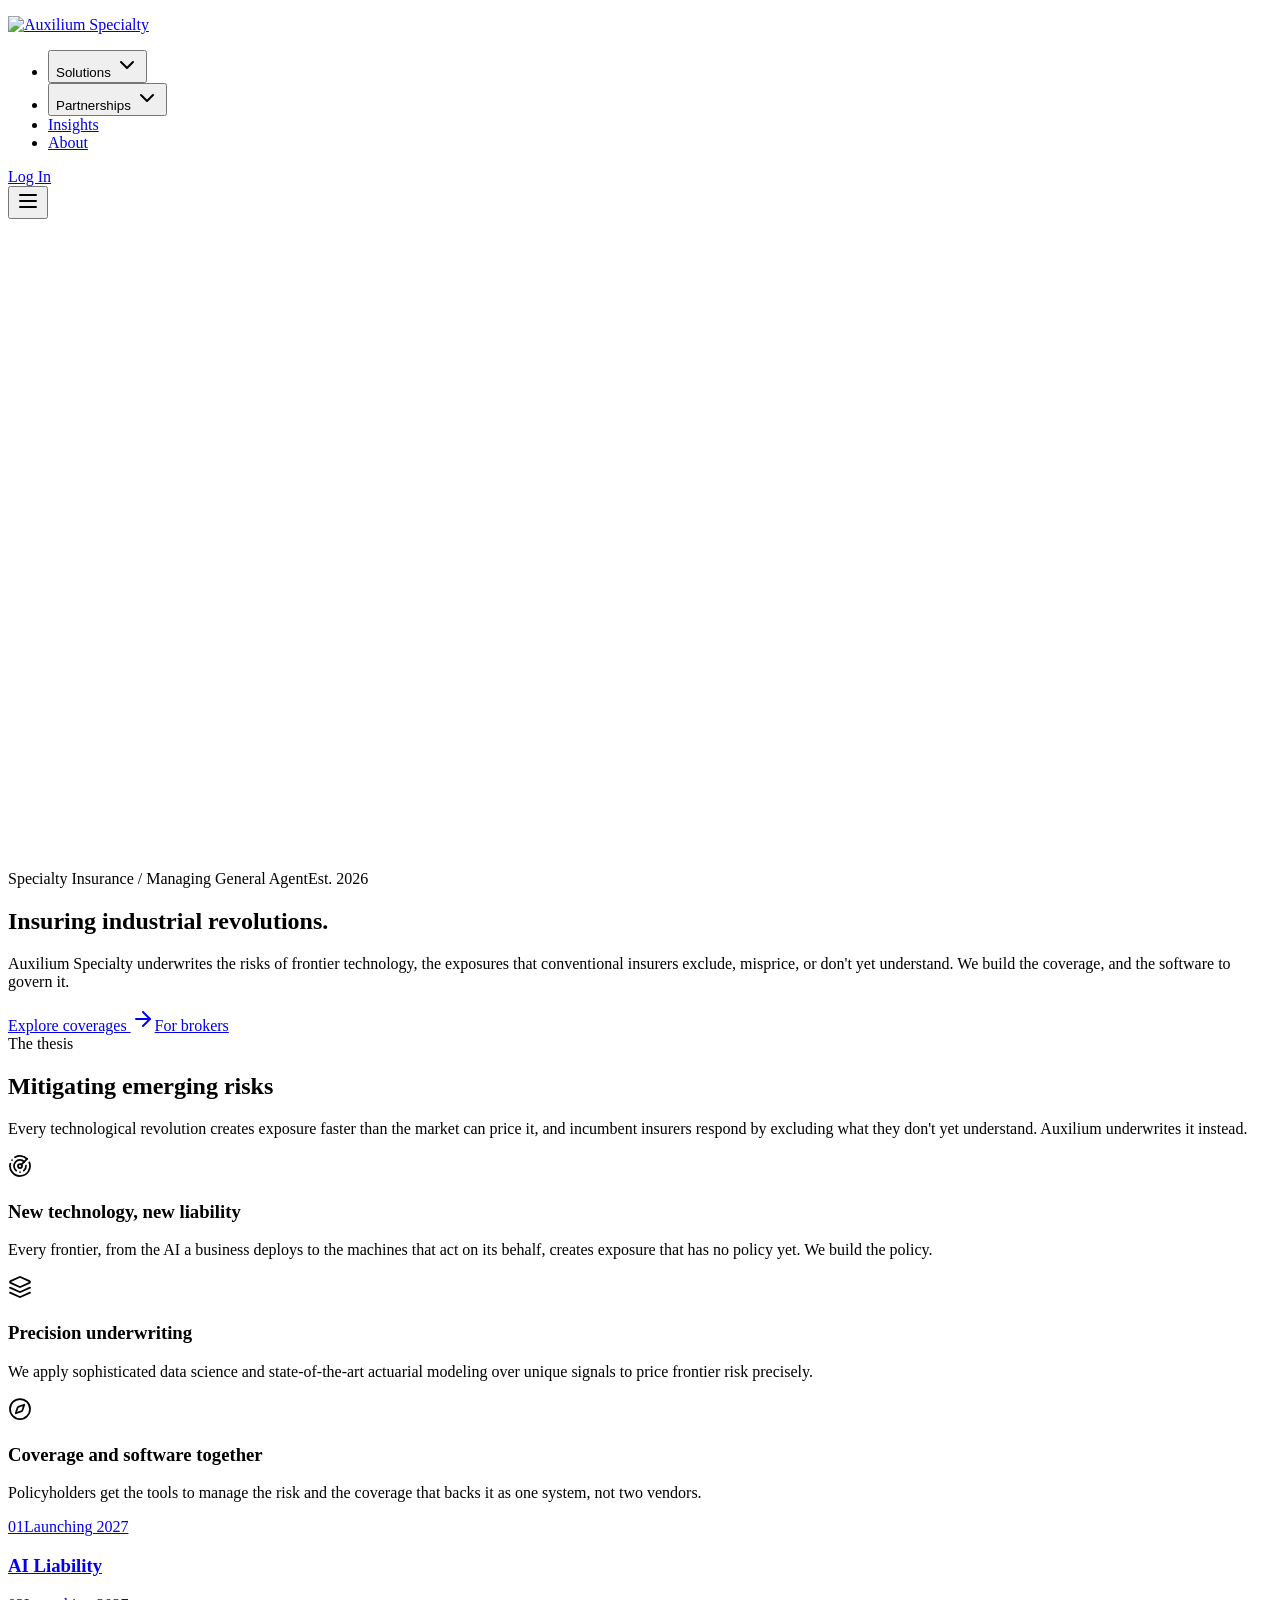
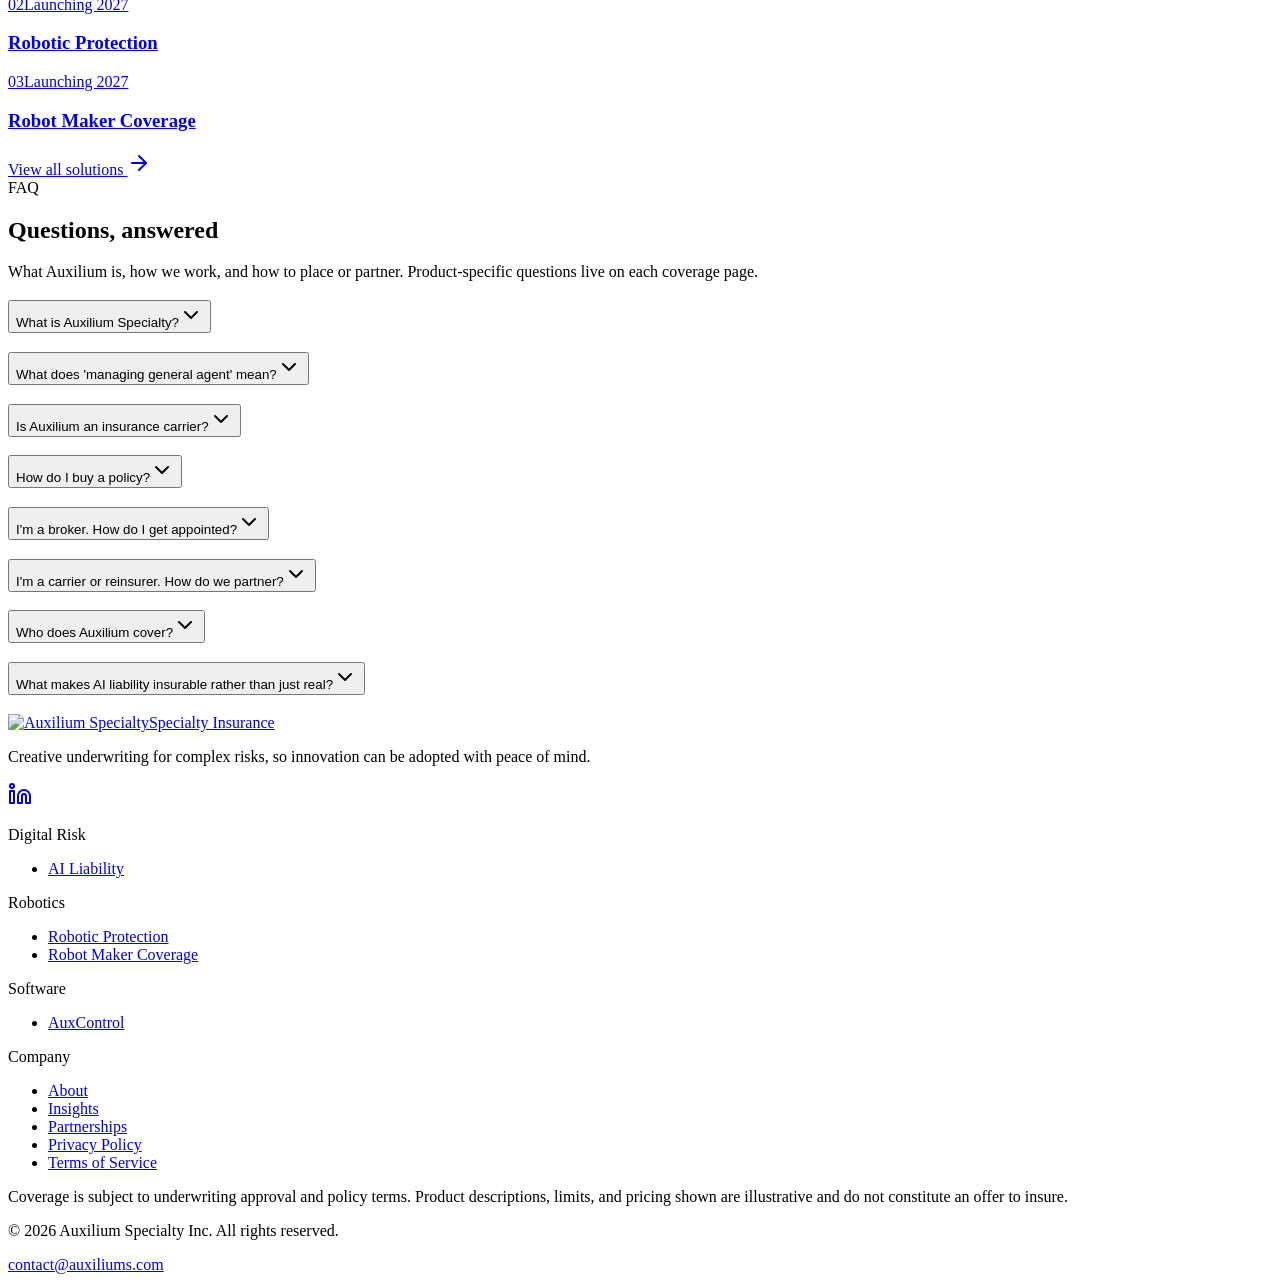
==== docs/index.html @ fa542a14 "About hero: one still at random from six, all three paragraphs at once The manifesto hero drops the " ====
<!doctype html>
<html lang="en"><head>
    <meta charset="UTF-8">
    <meta name="viewport" content="width=device-width, initial-scale=1.0">
    <title>Auxilium Specialty | Insurance for Frontier Technology Risk</title>
    <meta name="description" content="Auxilium Specialty is a managing general agent insuring the risks of autonomy: AI liability for businesses that run AI agents, and robotics coverage for companies that deploy or make robots. Placed through brokers." />
    <meta name="keywords" content="AI liability insurance, AI agent insurance, robotics insurance, robot liability insurance, specialty insurance MGA, managing general agent, AI governance">
    <meta name="author" content="Auxilium Specialty">
    <meta name="theme-color" content="#1c4439">
    <meta name="application-name" content="Auxilium Specialty">
    <meta name="apple-mobile-web-app-title" content="Auxilium">

    <!-- Open Graph -->
    <meta property="og:site_name" content="Auxilium Specialty">
    <meta property="og:locale" content="en_US">
    <meta property="og:title" content="Auxilium Specialty | Insurance for Frontier Technology Risk" />
    <meta property="og:description" content="Auxilium Specialty is a managing general agent insuring the risks of autonomy: AI liability for businesses that run AI agents, and robotics coverage for companies that deploy or make robots. Placed through brokers." />
    <meta property="og:type" content="website">
    <meta property="og:url" content="https://auxiliums.com/" />
    <meta property="og:image" content="https://auxiliums.com/og-image.png?v=20261006">
    <meta property="og:image:secure_url" content="https://auxiliums.com/og-image.png?v=20261006">
    <meta property="og:image:type" content="image/png">
    <meta property="og:image:width" content="1200">
    <meta property="og:image:height" content="630">
    <meta property="og:image:alt" content="Auxilium Specialty. Insuring industrial revolutions.">

    <!-- Twitter -->
    <meta name="twitter:card" content="summary_large_image">
    <meta name="twitter:title" content="Auxilium Specialty | Insurance for Frontier Technology Risk" />
    <meta name="twitter:description" content="Auxilium Specialty is a managing general agent insuring the risks of autonomy: AI liability for businesses that run AI agents, and robotics coverage for companies that deploy or make robots. Placed through brokers." />
    <meta name="twitter:image" content="https://auxiliums.com/og-image.png?v=20261006">
    <meta name="twitter:image:alt" content="Auxilium Specialty. Insuring industrial revolutions.">

    <meta name="robots" content="index, follow, max-image-preview:large">
    <link rel="canonical" href="https://auxiliums.com/" />
    <link rel="icon" href="/favicon.ico" sizes="any">
    <link rel="icon" type="image/png" href="/favicon.png">
    <link rel="apple-touch-icon" href="/apple-touch-icon.png">
    <link rel="manifest" href="/site.webmanifest">

    <!--
      Structured data. Two jobs beyond ordinary SEO:

      1. Entity disambiguation. At least one unrelated, similarly named insurance
         entity is licensed in Texas and California, and answer engines have
         conflated it with this company. `disambiguatingDescription` and the
         address, founder, and founding date are what separate the two records.

      2. Scope. Auxilium's appetite is all-industry. An earlier site description
         narrowed it to professional services firms; that sentence outlived the
         page it was on and is still quoted back by AI search. Stating the scope
         in machine-readable form gives retrieval a current fact to prefer.
    -->
    <script type="application/ld+json">
      {
        "@context": "https://schema.org",
        "@type": ["Organization", "InsuranceAgency"],
        "@id": "https://auxiliums.com/#organization",
        "name": "Auxilium Specialty",
        "legalName": "Auxilium Specialty, Inc.",
        "alternateName": ["Auxilium Specialty Inc", "Axiom Specialty", "Axiom Specialty, Inc."],
        "url": "https://auxiliums.com/",
        "logo": "https://auxiliums.com/logo.png",
        "image": "https://auxiliums.com/og-image.png?v=20261006",
        "description": "Auxilium Specialty is a managing general agent insuring the risks of autonomy across the digital and physical worlds. Its lines are AI Liability, for businesses in any industry that run AI agents, and two robotics lines, Robotic Protection and Robot Maker Coverage, all placed through brokers in the E&S market and launching in 2027.",
        "disambiguatingDescription": "Auxilium Specialty, Inc. is a Delaware corporation founded in 2026 and based in New York City, underwriting AI liability and robotics risk as a managing general agent. It previously traded as Axiom Specialty and still does business under that name; the two are the same company. It is unrelated to any similarly named insurance agency licensed in Texas or California.",
        "foundingDate": "2026-01-20",
        "founder": {
          "@type": "Person",
          "name": "Shahaf Dan",
          "jobTitle": "Founder and Chief Executive Officer",
          "sameAs": "https://www.linkedin.com/in/shahaf-dan/"
        },
        "address": {
          "@type": "PostalAddress",
          "addressLocality": "New York",
          "addressRegion": "NY",
          "addressCountry": "US"
        },
        "areaServed": { "@type": "Country", "name": "United States" },
        "knowsAbout": [
          "AI liability insurance",
          "standalone AI liability coverage",
          "artificial intelligence risk underwriting",
          "AI agent liability",
          "robotics insurance",
          "robot products liability",
          "AI governance and loss control",
          "managing general agent underwriting",
          "specialty and surplus lines insurance"
        ],
        "sameAs": ["https://www.linkedin.com/company/auxilium-specialty/"],
        "hasOfferCatalog": {
          "@type": "OfferCatalog",
          "name": "Auxilium Specialty coverages",
          "itemListElement": [
            {
              "@type": "Offer",
              "url": "https://auxiliums.com/digital-risk/ai-liability/",
              "itemOffered": {
                "@type": "Service",
                "name": "AI Liability (Autonomous Operations Policy)",
                "serviceType": "AI liability insurance",
                "description": "Pays the insured's own loss when an AI agent errs, and fills the liability gaps that AI exclusions now leave in standard E&O and general liability policies. For companies in any industry with up to $1bn in revenue. Launching 2027, placed through brokers in the E&S market.",
                "provider": { "@id": "https://auxiliums.com/#organization" },
                "areaServed": { "@type": "Country", "name": "United States" }
              }
            },
            {
              "@type": "Offer",
              "url": "https://auxiliums.com/robotics/robotic-protection/",
              "itemOffered": {
                "@type": "Service",
                "name": "Robotic Protection",
                "serviceType": "Robotics insurance",
                "description": "For every company running robots: robot damage, collateral damage, operational interruption, robot liability and incident response. Launching 2027, through a broker or included when the robot is bought or leased.",
                "provider": { "@id": "https://auxiliums.com/#organization" },
                "areaServed": { "@type": "Country", "name": "United States" }
              }
            },
            {
              "@type": "Offer",
              "url": "https://auxiliums.com/robotics/robot-maker-coverage/",
              "itemOffered": {
                "@type": "Service",
                "name": "Robot Maker Coverage",
                "serviceType": "Robotics products liability insurance",
                "description": "For robot makers, vendors, integrators and service companies: products liability, recall and field fix, performance E&O and general liability, with autonomy covered, not excluded. Launching 2027, placed through brokers.",
                "provider": { "@id": "https://auxiliums.com/#organization" },
                "areaServed": { "@type": "Country", "name": "United States" }
              }
            }
          ]
        }
      }
    </script>

    <!-- WebSite entity, so the site itself resolves to the same organization. -->
    <script type="application/ld+json">
      {
        "@context": "https://schema.org",
        "@type": "WebSite",
        "@id": "https://auxiliums.com/#website",
        "url": "https://auxiliums.com",
        "name": "Auxilium Specialty",
        "publisher": { "@id": "https://auxiliums.com/#organization" },
        "inLanguage": "en-US"
      }
    </script>

    <!-- Fonts: Fraunces (display), Inter (body), JetBrains Mono (data) -->
    <link rel="preconnect" href="https://fonts.googleapis.com">
    <link rel="preconnect" href="https://fonts.gstatic.com" crossorigin="">
    <link href="https://fonts.googleapis.com/css2?family=Fira+Sans+Extra+Condensed:wght@500;600;700&amp;family=Fraunces:opsz,wght@9..144,300..700&amp;family=Inter:wght@400;500;600;700&amp;family=JetBrains+Mono:wght@400;500&amp;display=swap" rel="stylesheet">

    <!-- GitHub Pages SPA redirect: decode the path 404.html encoded into the query string.
         See https://github.com/rafgraph/spa-github-pages -->
    <script>
      (function (l) {
        if (l.search[1] === "/") {
          var decoded = l.search
            .slice(1)
            .split("&")
            .map(function (s) {
              return s.replace(/~and~/g, "&");
            })
            .join("?");
          window.history.replaceState(null, null, l.pathname.slice(0, -1) + decoded + l.hash);
        }
      })(window.location);
    </script>
    <script type="module" crossorigin="" src="/assets/index-JgRYP4RZ.js"></script>
    <link rel="stylesheet" crossorigin="" href="/assets/index-06wtYh6f.css">
  <style type="text/css">:where(html[dir="ltr"]),:where([data-sonner-toaster][dir="ltr"]){--toast-icon-margin-start: -3px;--toast-icon-margin-end: 4px;--toast-svg-margin-start: -1px;--toast-svg-margin-end: 0px;--toast-button-margin-start: auto;--toast-button-margin-end: 0;--toast-close-button-start: 0;--toast-close-button-end: unset;--toast-close-button-transform: translate(-35%, -35%)}:where(html[dir="rtl"]),:where([data-sonner-toaster][dir="rtl"]){--toast-icon-margin-start: 4px;--toast-icon-margin-end: -3px;--toast-svg-margin-start: 0px;--toast-svg-margin-end: -1px;--toast-button-margin-start: 0;--toast-button-margin-end: auto;--toast-close-button-start: unset;--toast-close-button-end: 0;--toast-close-button-transform: translate(35%, -35%)}:where([data-sonner-toaster]){position:fixed;width:var(--width);font-family:ui-sans-serif,system-ui,-apple-system,BlinkMacSystemFont,Segoe UI,Roboto,Helvetica Neue,Arial,Noto Sans,sans-serif,Apple Color Emoji,Segoe UI Emoji,Segoe UI Symbol,Noto Color Emoji;--gray1: hsl(0, 0%, 99%);--gray2: hsl(0, 0%, 97.3%);--gray3: hsl(0, 0%, 95.1%);--gray4: hsl(0, 0%, 93%);--gray5: hsl(0, 0%, 90.9%);--gray6: hsl(0, 0%, 88.7%);--gray7: hsl(0, 0%, 85.8%);--gray8: hsl(0, 0%, 78%);--gray9: hsl(0, 0%, 56.1%);--gray10: hsl(0, 0%, 52.3%);--gray11: hsl(0, 0%, 43.5%);--gray12: hsl(0, 0%, 9%);--border-radius: 8px;box-sizing:border-box;padding:0;margin:0;list-style:none;outline:none;z-index:999999999;transition:transform .4s ease}:where([data-sonner-toaster][data-lifted="true"]){transform:translateY(-10px)}@media (hover: none) and (pointer: coarse){:where([data-sonner-toaster][data-lifted="true"]){transform:none}}:where([data-sonner-toaster][data-x-position="right"]){right:var(--offset-right)}:where([data-sonner-toaster][data-x-position="left"]){left:var(--offset-left)}:where([data-sonner-toaster][data-x-position="center"]){left:50%;transform:translate(-50%)}:where([data-sonner-toaster][data-y-position="top"]){top:var(--offset-top)}:where([data-sonner-toaster][data-y-position="bottom"]){bottom:var(--offset-bottom)}:where([data-sonner-toast]){--y: translateY(100%);--lift-amount: calc(var(--lift) * var(--gap));z-index:var(--z-index);position:absolute;opacity:0;transform:var(--y);filter:blur(0);touch-action:none;transition:transform .4s,opacity .4s,height .4s,box-shadow .2s;box-sizing:border-box;outline:none;overflow-wrap:anywhere}:where([data-sonner-toast][data-styled="true"]){padding:16px;background:var(--normal-bg);border:1px solid var(--normal-border);color:var(--normal-text);border-radius:var(--border-radius);box-shadow:0 4px 12px #0000001a;width:var(--width);font-size:13px;display:flex;align-items:center;gap:6px}:where([data-sonner-toast]:focus-visible){box-shadow:0 4px 12px #0000001a,0 0 0 2px #0003}:where([data-sonner-toast][data-y-position="top"]){top:0;--y: translateY(-100%);--lift: 1;--lift-amount: calc(1 * var(--gap))}:where([data-sonner-toast][data-y-position="bottom"]){bottom:0;--y: translateY(100%);--lift: -1;--lift-amount: calc(var(--lift) * var(--gap))}:where([data-sonner-toast]) :where([data-description]){font-weight:400;line-height:1.4;color:inherit}:where([data-sonner-toast]) :where([data-title]){font-weight:500;line-height:1.5;color:inherit}:where([data-sonner-toast]) :where([data-icon]){display:flex;height:16px;width:16px;position:relative;justify-content:flex-start;align-items:center;flex-shrink:0;margin-left:var(--toast-icon-margin-start);margin-right:var(--toast-icon-margin-end)}:where([data-sonner-toast][data-promise="true"]) :where([data-icon])>svg{opacity:0;transform:scale(.8);transform-origin:center;animation:sonner-fade-in .3s ease forwards}:where([data-sonner-toast]) :where([data-icon])>*{flex-shrink:0}:where([data-sonner-toast]) :where([data-icon]) svg{margin-left:var(--toast-svg-margin-start);margin-right:var(--toast-svg-margin-end)}:where([data-sonner-toast]) :where([data-content]){display:flex;flex-direction:column;gap:2px}[data-sonner-toast][data-styled=true] [data-button]{border-radius:4px;padding-left:8px;padding-right:8px;height:24px;font-size:12px;color:var(--normal-bg);background:var(--normal-text);margin-left:var(--toast-button-margin-start);margin-right:var(--toast-button-margin-end);border:none;cursor:pointer;outline:none;display:flex;align-items:center;flex-shrink:0;transition:opacity .4s,box-shadow .2s}:where([data-sonner-toast]) :where([data-button]):focus-visible{box-shadow:0 0 0 2px #0006}:where([data-sonner-toast]) :where([data-button]):first-of-type{margin-left:var(--toast-button-margin-start);margin-right:var(--toast-button-margin-end)}:where([data-sonner-toast]) :where([data-cancel]){color:var(--normal-text);background:rgba(0,0,0,.08)}:where([data-sonner-toast][data-theme="dark"]) :where([data-cancel]){background:rgba(255,255,255,.3)}:where([data-sonner-toast]) :where([data-close-button]){position:absolute;left:var(--toast-close-button-start);right:var(--toast-close-button-end);top:0;height:20px;width:20px;display:flex;justify-content:center;align-items:center;padding:0;color:var(--gray12);border:1px solid var(--gray4);transform:var(--toast-close-button-transform);border-radius:50%;cursor:pointer;z-index:1;transition:opacity .1s,background .2s,border-color .2s}[data-sonner-toast] [data-close-button]{background:var(--gray1)}:where([data-sonner-toast]) :where([data-close-button]):focus-visible{box-shadow:0 4px 12px #0000001a,0 0 0 2px #0003}:where([data-sonner-toast]) :where([data-disabled="true"]){cursor:not-allowed}:where([data-sonner-toast]):hover :where([data-close-button]):hover{background:var(--gray2);border-color:var(--gray5)}:where([data-sonner-toast][data-swiping="true"]):before{content:"";position:absolute;left:-50%;right:-50%;height:100%;z-index:-1}:where([data-sonner-toast][data-y-position="top"][data-swiping="true"]):before{bottom:50%;transform:scaleY(3) translateY(50%)}:where([data-sonner-toast][data-y-position="bottom"][data-swiping="true"]):before{top:50%;transform:scaleY(3) translateY(-50%)}:where([data-sonner-toast][data-swiping="false"][data-removed="true"]):before{content:"";position:absolute;inset:0;transform:scaleY(2)}:where([data-sonner-toast]):after{content:"";position:absolute;left:0;height:calc(var(--gap) + 1px);bottom:100%;width:100%}:where([data-sonner-toast][data-mounted="true"]){--y: translateY(0);opacity:1}:where([data-sonner-toast][data-expanded="false"][data-front="false"]){--scale: var(--toasts-before) * .05 + 1;--y: translateY(calc(var(--lift-amount) * var(--toasts-before))) scale(calc(-1 * var(--scale)));height:var(--front-toast-height)}:where([data-sonner-toast])>*{transition:opacity .4s}:where([data-sonner-toast][data-expanded="false"][data-front="false"][data-styled="true"])>*{opacity:0}:where([data-sonner-toast][data-visible="false"]){opacity:0;pointer-events:none}:where([data-sonner-toast][data-mounted="true"][data-expanded="true"]){--y: translateY(calc(var(--lift) * var(--offset)));height:var(--initial-height)}:where([data-sonner-toast][data-removed="true"][data-front="true"][data-swipe-out="false"]){--y: translateY(calc(var(--lift) * -100%));opacity:0}:where([data-sonner-toast][data-removed="true"][data-front="false"][data-swipe-out="false"][data-expanded="true"]){--y: translateY(calc(var(--lift) * var(--offset) + var(--lift) * -100%));opacity:0}:where([data-sonner-toast][data-removed="true"][data-front="false"][data-swipe-out="false"][data-expanded="false"]){--y: translateY(40%);opacity:0;transition:transform .5s,opacity .2s}:where([data-sonner-toast][data-removed="true"][data-front="false"]):before{height:calc(var(--initial-height) + 20%)}[data-sonner-toast][data-swiping=true]{transform:var(--y) translateY(var(--swipe-amount-y, 0px)) translate(var(--swipe-amount-x, 0px));transition:none}[data-sonner-toast][data-swiped=true]{user-select:none}[data-sonner-toast][data-swipe-out=true][data-y-position=bottom],[data-sonner-toast][data-swipe-out=true][data-y-position=top]{animation-duration:.2s;animation-timing-function:ease-out;animation-fill-mode:forwards}[data-sonner-toast][data-swipe-out=true][data-swipe-direction=left]{animation-name:swipe-out-left}[data-sonner-toast][data-swipe-out=true][data-swipe-direction=right]{animation-name:swipe-out-right}[data-sonner-toast][data-swipe-out=true][data-swipe-direction=up]{animation-name:swipe-out-up}[data-sonner-toast][data-swipe-out=true][data-swipe-direction=down]{animation-name:swipe-out-down}@keyframes swipe-out-left{0%{transform:var(--y) translate(var(--swipe-amount-x));opacity:1}to{transform:var(--y) translate(calc(var(--swipe-amount-x) - 100%));opacity:0}}@keyframes swipe-out-right{0%{transform:var(--y) translate(var(--swipe-amount-x));opacity:1}to{transform:var(--y) translate(calc(var(--swipe-amount-x) + 100%));opacity:0}}@keyframes swipe-out-up{0%{transform:var(--y) translateY(var(--swipe-amount-y));opacity:1}to{transform:var(--y) translateY(calc(var(--swipe-amount-y) - 100%));opacity:0}}@keyframes swipe-out-down{0%{transform:var(--y) translateY(var(--swipe-amount-y));opacity:1}to{transform:var(--y) translateY(calc(var(--swipe-amount-y) + 100%));opacity:0}}@media (max-width: 600px){[data-sonner-toaster]{position:fixed;right:var(--mobile-offset-right);left:var(--mobile-offset-left);width:100%}[data-sonner-toaster][dir=rtl]{left:calc(var(--mobile-offset-left) * -1)}[data-sonner-toaster] [data-sonner-toast]{left:0;right:0;width:calc(100% - var(--mobile-offset-left) * 2)}[data-sonner-toaster][data-x-position=left]{left:var(--mobile-offset-left)}[data-sonner-toaster][data-y-position=bottom]{bottom:var(--mobile-offset-bottom)}[data-sonner-toaster][data-y-position=top]{top:var(--mobile-offset-top)}[data-sonner-toaster][data-x-position=center]{left:var(--mobile-offset-left);right:var(--mobile-offset-right);transform:none}}[data-sonner-toaster][data-theme=light]{--normal-bg: #fff;--normal-border: var(--gray4);--normal-text: var(--gray12);--success-bg: hsl(143, 85%, 96%);--success-border: hsl(145, 92%, 91%);--success-text: hsl(140, 100%, 27%);--info-bg: hsl(208, 100%, 97%);--info-border: hsl(221, 91%, 91%);--info-text: hsl(210, 92%, 45%);--warning-bg: hsl(49, 100%, 97%);--warning-border: hsl(49, 91%, 91%);--warning-text: hsl(31, 92%, 45%);--error-bg: hsl(359, 100%, 97%);--error-border: hsl(359, 100%, 94%);--error-text: hsl(360, 100%, 45%)}[data-sonner-toaster][data-theme=light] [data-sonner-toast][data-invert=true]{--normal-bg: #000;--normal-border: hsl(0, 0%, 20%);--normal-text: var(--gray1)}[data-sonner-toaster][data-theme=dark] [data-sonner-toast][data-invert=true]{--normal-bg: #fff;--normal-border: var(--gray3);--normal-text: var(--gray12)}[data-sonner-toaster][data-theme=dark]{--normal-bg: #000;--normal-bg-hover: hsl(0, 0%, 12%);--normal-border: hsl(0, 0%, 20%);--normal-border-hover: hsl(0, 0%, 25%);--normal-text: var(--gray1);--success-bg: hsl(150, 100%, 6%);--success-border: hsl(147, 100%, 12%);--success-text: hsl(150, 86%, 65%);--info-bg: hsl(215, 100%, 6%);--info-border: hsl(223, 100%, 12%);--info-text: hsl(216, 87%, 65%);--warning-bg: hsl(64, 100%, 6%);--warning-border: hsl(60, 100%, 12%);--warning-text: hsl(46, 87%, 65%);--error-bg: hsl(358, 76%, 10%);--error-border: hsl(357, 89%, 16%);--error-text: hsl(358, 100%, 81%)}[data-sonner-toaster][data-theme=dark] [data-sonner-toast] [data-close-button]{background:var(--normal-bg);border-color:var(--normal-border);color:var(--normal-text)}[data-sonner-toaster][data-theme=dark] [data-sonner-toast] [data-close-button]:hover{background:var(--normal-bg-hover);border-color:var(--normal-border-hover)}[data-rich-colors=true][data-sonner-toast][data-type=success],[data-rich-colors=true][data-sonner-toast][data-type=success] [data-close-button]{background:var(--success-bg);border-color:var(--success-border);color:var(--success-text)}[data-rich-colors=true][data-sonner-toast][data-type=info],[data-rich-colors=true][data-sonner-toast][data-type=info] [data-close-button]{background:var(--info-bg);border-color:var(--info-border);color:var(--info-text)}[data-rich-colors=true][data-sonner-toast][data-type=warning],[data-rich-colors=true][data-sonner-toast][data-type=warning] [data-close-button]{background:var(--warning-bg);border-color:var(--warning-border);color:var(--warning-text)}[data-rich-colors=true][data-sonner-toast][data-type=error],[data-rich-colors=true][data-sonner-toast][data-type=error] [data-close-button]{background:var(--error-bg);border-color:var(--error-border);color:var(--error-text)}.sonner-loading-wrapper{--size: 16px;height:var(--size);width:var(--size);position:absolute;inset:0;z-index:10}.sonner-loading-wrapper[data-visible=false]{transform-origin:center;animation:sonner-fade-out .2s ease forwards}.sonner-spinner{position:relative;top:50%;left:50%;height:var(--size);width:var(--size)}.sonner-loading-bar{animation:sonner-spin 1.2s linear infinite;background:var(--gray11);border-radius:6px;height:8%;left:-10%;position:absolute;top:-3.9%;width:24%}.sonner-loading-bar:nth-child(1){animation-delay:-1.2s;transform:rotate(.0001deg) translate(146%)}.sonner-loading-bar:nth-child(2){animation-delay:-1.1s;transform:rotate(30deg) translate(146%)}.sonner-loading-bar:nth-child(3){animation-delay:-1s;transform:rotate(60deg) translate(146%)}.sonner-loading-bar:nth-child(4){animation-delay:-.9s;transform:rotate(90deg) translate(146%)}.sonner-loading-bar:nth-child(5){animation-delay:-.8s;transform:rotate(120deg) translate(146%)}.sonner-loading-bar:nth-child(6){animation-delay:-.7s;transform:rotate(150deg) translate(146%)}.sonner-loading-bar:nth-child(7){animation-delay:-.6s;transform:rotate(180deg) translate(146%)}.sonner-loading-bar:nth-child(8){animation-delay:-.5s;transform:rotate(210deg) translate(146%)}.sonner-loading-bar:nth-child(9){animation-delay:-.4s;transform:rotate(240deg) translate(146%)}.sonner-loading-bar:nth-child(10){animation-delay:-.3s;transform:rotate(270deg) translate(146%)}.sonner-loading-bar:nth-child(11){animation-delay:-.2s;transform:rotate(300deg) translate(146%)}.sonner-loading-bar:nth-child(12){animation-delay:-.1s;transform:rotate(330deg) translate(146%)}@keyframes sonner-fade-in{0%{opacity:0;transform:scale(.8)}to{opacity:1;transform:scale(1)}}@keyframes sonner-fade-out{0%{opacity:1;transform:scale(1)}to{opacity:0;transform:scale(.8)}}@keyframes sonner-spin{0%{opacity:1}to{opacity:.15}}@media (prefers-reduced-motion){[data-sonner-toast],[data-sonner-toast]>*,.sonner-loading-bar{transition:none!important;animation:none!important}}.sonner-loader{position:absolute;top:50%;left:50%;transform:translate(-50%,-50%);transform-origin:center;transition:opacity .2s,transform .2s}.sonner-loader[data-visible=false]{opacity:0;transform:scale(.8) translate(-50%,-50%)}
</style></head>

  <body>
    <div id="root"><div role="region" aria-label="Notifications (F8)" tabindex="-1" style="pointer-events: none;"><ol tabindex="-1" class="fixed top-0 z-[100] flex max-h-screen w-full flex-col-reverse p-4 sm:bottom-0 sm:right-0 sm:top-auto sm:flex-col md:max-w-[420px]"></ol></div><section aria-label="Notifications alt+T" tabindex="-1" aria-live="polite" aria-relevant="additions text" aria-atomic="false"></section><div class="flex min-h-screen flex-col"><header class="fixed inset-x-0 top-0 z-50 transition-colors duration-300 bg-transparent"><div class="mx-auto flex h-16 max-w-7xl items-center justify-between px-6 md:h-[72px] md:px-10"><a aria-label="Auxilium Specialty, home" class="inline-flex focus-visible:outline-none focus-visible:ring-2 focus-visible:ring-signal rounded-sm" href="/"><span class="inline-flex flex-col items-start leading-none select-none"><img src="/brand/auxilium-wordmark-cream.png" alt="Auxilium Specialty" width="900" height="169" class="h-[1.35rem] w-auto" decoding="async"></span></a><div class="hidden items-center gap-1 lg:flex"><nav aria-label="Main" data-orientation="horizontal" dir="ltr" class="relative z-10 flex max-w-max flex-1 items-center justify-center"><div style="position: relative;"><ul data-orientation="horizontal" class="group flex flex-1 list-none items-center justify-center space-x-1" dir="ltr"><li><button id="radix-:r0:-trigger-radix-:r1:" data-state="closed" aria-expanded="false" aria-controls="radix-:r0:-content-radix-:r1:" class="group inline-flex h-10 w-max items-center justify-center rounded-md py-2 transition-colors focus:outline-none disabled:pointer-events-none disabled:opacity-50 data-[active]:bg-accent/50 group bg-transparent px-3 text-sm font-medium text-ink/80 hover:bg-ink/10 hover:text-ink focus:bg-ink/10 focus:text-ink data-[state=open]:bg-ink/10 data-[state=open]:text-ink" data-radix-collection-item="">Solutions <svg xmlns="http://www.w3.org/2000/svg" width="24" height="24" viewBox="0 0 24 24" fill="none" stroke="currentColor" stroke-width="2" stroke-linecap="round" stroke-linejoin="round" class="lucide lucide-chevron-down relative top-[1px] ml-1 h-3 w-3 transition duration-200 group-data-[state=open]:rotate-180" aria-hidden="true"><path d="m6 9 6 6 6-6"></path></svg></button></li><li><button id="radix-:r0:-trigger-radix-:r2:" data-state="closed" aria-expanded="false" aria-controls="radix-:r0:-content-radix-:r2:" class="group inline-flex h-10 w-max items-center justify-center rounded-md py-2 transition-colors focus:outline-none disabled:pointer-events-none disabled:opacity-50 data-[active]:bg-accent/50 group bg-transparent px-3 text-sm font-medium text-ink/80 hover:bg-ink/10 hover:text-ink focus:bg-ink/10 focus:text-ink data-[state=open]:bg-ink/10 data-[state=open]:text-ink" data-radix-collection-item="">Partnerships <svg xmlns="http://www.w3.org/2000/svg" width="24" height="24" viewBox="0 0 24 24" fill="none" stroke="currentColor" stroke-width="2" stroke-linecap="round" stroke-linejoin="round" class="lucide lucide-chevron-down relative top-[1px] ml-1 h-3 w-3 transition duration-200 group-data-[state=open]:rotate-180" aria-hidden="true"><path d="m6 9 6 6 6-6"></path></svg></button></li><li><a class="inline-flex h-10 items-center rounded-md px-3 text-sm font-medium text-ink/80 transition-colors hover:bg-ink/10 hover:text-ink focus-visible:outline-none focus-visible:ring-2 focus-visible:ring-signal" data-radix-collection-item="" href="/insights">Insights</a></li><li><a class="inline-flex h-10 items-center rounded-md px-3 text-sm font-medium text-ink/80 transition-colors hover:bg-ink/10 hover:text-ink focus-visible:outline-none focus-visible:ring-2 focus-visible:ring-signal" data-radix-collection-item="" href="/about">About</a></li></ul></div><div class="absolute right-0 top-full flex justify-end"></div></nav><div class="ml-3 flex items-center"><a class="inline-flex items-center justify-center gap-2 whitespace-nowrap text-sm ring-offset-background transition-all duration-200 focus-visible:outline-none focus-visible:ring-2 focus-visible:ring-ring focus-visible:ring-offset-2 disabled:pointer-events-none disabled:opacity-50 [&amp;_svg]:pointer-events-none [&amp;_svg]:size-4 [&amp;_svg]:shrink-0 bg-ink text-brand-deep font-semibold hover:bg-cream shadow-lg hover:shadow-xl hover:-translate-y-0.5 h-9 rounded-md px-3" href="/login">Log In</a></div></div><div class="lg:hidden"><button type="button" aria-label="Open menu" aria-expanded="false" class="inline-flex h-10 w-10 items-center justify-center rounded-md text-ink hover:bg-ink/10"><svg xmlns="http://www.w3.org/2000/svg" width="24" height="24" viewBox="0 0 24 24" fill="none" stroke="currentColor" stroke-width="2" stroke-linecap="round" stroke-linejoin="round" class="lucide lucide-menu h-6 w-6"><line x1="4" x2="20" y1="12" y2="12"></line><line x1="4" x2="20" y1="6" y2="6"></line><line x1="4" x2="20" y1="18" y2="18"></line></svg></button></div></div></header><main class="flex-1"><section class="relative overflow-hidden gradient-navy text-ink"><canvas aria-hidden="true" class="pointer-events-none absolute inset-0 opacity-[0.45]" width="1280" height="647" style="width: 1280px; height: 647.391px;"></canvas><div aria-hidden="true" class="absolute inset-x-0 bottom-0 h-40 bg-gradient-to-b from-transparent to-brand-abyss"></div><div class="container-narrow relative px-6 pt-36 pb-24 md:px-12 md:pt-44 md:pb-32 lg:px-20"><div class="flex items-center justify-between border-t border-ink/25 pt-3 animate-rise"><span class="data-label text-ink/55">Specialty Insurance / Managing General Agent</span><span class="data-label tabular-nums text-ink/40">Est. 2026</span></div><h1 class="mt-12 max-w-4xl font-serif font-semibold tracking-tight leading-[1.0] text-5xl sm:text-6xl lg:text-7xl text-balance animate-rise" style="animation-delay: 0.06s;">Insuring industrial revolutions.</h1><p class="mt-7 max-w-2xl text-lg md:text-xl text-ink/75 leading-relaxed text-pretty animate-rise" style="animation-delay: 0.14s;">Auxilium Specialty underwrites the risks of frontier technology, the exposures that conventional insurers exclude, misprice, or don't yet understand. We build the coverage, and the software to govern it.</p><div class="mt-9 flex flex-wrap gap-4 animate-rise" style="animation-delay: 0.22s;"><a class="inline-flex items-center justify-center gap-2 whitespace-nowrap ring-offset-background transition-all duration-200 focus-visible:outline-none focus-visible:ring-2 focus-visible:ring-ring focus-visible:ring-offset-2 disabled:pointer-events-none disabled:opacity-50 [&amp;_svg]:pointer-events-none [&amp;_svg]:size-4 [&amp;_svg]:shrink-0 bg-ink text-brand-deep font-semibold hover:bg-cream shadow-lg hover:shadow-xl hover:-translate-y-0.5 h-12 rounded-md px-8 text-base" href="/coverages">Explore coverages <svg xmlns="http://www.w3.org/2000/svg" width="24" height="24" viewBox="0 0 24 24" fill="none" stroke="currentColor" stroke-width="2" stroke-linecap="round" stroke-linejoin="round" class="lucide lucide-arrow-right h-4 w-4"><path d="M5 12h14"></path><path d="m12 5 7 7-7 7"></path></svg></a><a class="inline-flex items-center justify-center gap-2 whitespace-nowrap ring-offset-background transition-all duration-200 focus-visible:outline-none focus-visible:ring-2 focus-visible:ring-ring focus-visible:ring-offset-2 disabled:pointer-events-none disabled:opacity-50 [&amp;_svg]:pointer-events-none [&amp;_svg]:size-4 [&amp;_svg]:shrink-0 border border-ink/25 text-ink bg-transparent hover:bg-ink/10 font-medium h-12 rounded-md px-8 text-base" href="/partners#brokerages">For brokers</a></div></div></section><section class="section-padding gradient-cream text-foreground"><div class="container-narrow"><div class="fade-in-section is-visible"><div class="w-full"><div class="mb-6 flex items-center gap-4 border-t pt-3 border-brand-deep/25"><span class="data-label text-brand-mid">The thesis</span></div><div class="max-w-2xl"><h2 class="font-serif font-semibold tracking-tight text-3xl sm:text-4xl lg:text-[2.75rem] text-foreground">Mitigating emerging risks</h2><p class="mt-5 text-lg leading-relaxed text-muted-foreground">Every technological revolution creates exposure faster than the market can price it, and incumbent insurers respond by excluding what they don't yet understand. Auxilium underwrites it instead.</p></div></div></div><div class="reveal-stagger mt-12 grid gap-5 md:grid-cols-3"><div class="group relative pt-6"><span aria-hidden="true" class="absolute inset-x-0 top-0 h-px bg-border"></span><span aria-hidden="true" class="absolute left-0 top-0 h-px w-8 transition-[width] duration-500 ease-out group-hover:w-full bg-brand-mid"></span><div class="flex items-center gap-3"><span class="h-2 w-2 rotate-45 bg-brand-mid"></span><svg xmlns="http://www.w3.org/2000/svg" width="24" height="24" viewBox="0 0 24 24" fill="none" stroke="currentColor" stroke-width="1.75" stroke-linecap="round" stroke-linejoin="round" class="lucide lucide-radar h-4 w-4 text-brand-mid/60"><path d="M19.07 4.93A10 10 0 0 0 6.99 3.34"></path><path d="M4 6h.01"></path><path d="M2.29 9.62A10 10 0 1 0 21.31 8.35"></path><path d="M16.24 7.76A6 6 0 1 0 8.23 16.67"></path><path d="M12 18h.01"></path><path d="M17.99 11.66A6 6 0 0 1 15.77 16.67"></path><circle cx="12" cy="12" r="2"></circle><path d="m13.41 10.59 5.66-5.66"></path></svg></div><h3 class="mt-5 font-serif text-lg font-semibold text-foreground">New technology, new liability</h3><p class="mt-2 text-sm leading-relaxed text-muted-foreground">Every frontier, from the AI a business deploys to the machines that act on its behalf, creates exposure that has no policy yet. We build the policy.</p></div><div class="group relative pt-6"><span aria-hidden="true" class="absolute inset-x-0 top-0 h-px bg-border"></span><span aria-hidden="true" class="absolute left-0 top-0 h-px w-8 transition-[width] duration-500 ease-out group-hover:w-full bg-brand-mid"></span><div class="flex items-center gap-3"><span class="h-2 w-2 rotate-45 bg-brand-mid"></span><svg xmlns="http://www.w3.org/2000/svg" width="24" height="24" viewBox="0 0 24 24" fill="none" stroke="currentColor" stroke-width="1.75" stroke-linecap="round" stroke-linejoin="round" class="lucide lucide-layers h-4 w-4 text-brand-mid/60"><path d="m12.83 2.18a2 2 0 0 0-1.66 0L2.6 6.08a1 1 0 0 0 0 1.83l8.58 3.91a2 2 0 0 0 1.66 0l8.58-3.9a1 1 0 0 0 0-1.83Z"></path><path d="m22 17.65-9.17 4.16a2 2 0 0 1-1.66 0L2 17.65"></path><path d="m22 12.65-9.17 4.16a2 2 0 0 1-1.66 0L2 12.65"></path></svg></div><h3 class="mt-5 font-serif text-lg font-semibold text-foreground">Precision underwriting</h3><p class="mt-2 text-sm leading-relaxed text-muted-foreground">We apply sophisticated data science and state-of-the-art actuarial modeling over unique signals to price frontier risk precisely.</p></div><div class="group relative pt-6"><span aria-hidden="true" class="absolute inset-x-0 top-0 h-px bg-border"></span><span aria-hidden="true" class="absolute left-0 top-0 h-px w-8 transition-[width] duration-500 ease-out group-hover:w-full bg-brand-mid"></span><div class="flex items-center gap-3"><span class="h-2 w-2 rotate-45 bg-brand-mid"></span><svg xmlns="http://www.w3.org/2000/svg" width="24" height="24" viewBox="0 0 24 24" fill="none" stroke="currentColor" stroke-width="1.75" stroke-linecap="round" stroke-linejoin="round" class="lucide lucide-compass h-4 w-4 text-brand-mid/60"><path d="m16.24 7.76-1.804 5.411a2 2 0 0 1-1.265 1.265L7.76 16.24l1.804-5.411a2 2 0 0 1 1.265-1.265z"></path><circle cx="12" cy="12" r="10"></circle></svg></div><h3 class="mt-5 font-serif text-lg font-semibold text-foreground">Coverage and software together</h3><p class="mt-2 text-sm leading-relaxed text-muted-foreground">Policyholders get the tools to manage the risk and the coverage that backs it as one system, not two vendors.</p></div></div><div class="reveal-stagger mt-16 grid gap-2 sm:grid-cols-2 lg:grid-cols-3"><a aria-label="AI Liability" class="group relative block aspect-[4/3] overflow-hidden border border-border" href="/digital-risk/ai-liability"><div class="absolute inset-0 gradient-navy"></div><div aria-hidden="true" class="absolute inset-0 flex items-center justify-center"><span class="h-16 w-16 rotate-45 border border-ink/15"></span></div><div class="absolute inset-0 bg-cover bg-center transition-transform duration-700 ease-out group-hover:scale-[1.05]" style="background-image: url(&quot;/covers/ai-liability.jpg&quot;);"></div><div aria-hidden="true" class="absolute inset-x-0 bottom-0 top-1/3 bg-gradient-to-t from-brand-abyss/95 via-brand-abyss/40 to-transparent"></div><span class="absolute left-4 top-4 z-10 font-mono text-[0.65rem] tabular-nums text-ink/70">01</span><span class="absolute right-4 top-4 z-10 whitespace-nowrap bg-brand-abyss/70 px-2 py-0.5 font-mono text-[0.55rem] uppercase tracking-wider text-ink/90 backdrop-blur-sm">Launching 2027</span><h3 class="absolute inset-x-0 bottom-0 z-10 p-4 font-serif text-xl font-semibold leading-tight text-ink md:p-5 md:text-2xl">AI Liability</h3></a><a aria-label="Robotic Protection" class="group relative block aspect-[4/3] overflow-hidden border border-border" href="/robotics/robotic-protection"><div class="absolute inset-0 gradient-navy"></div><div aria-hidden="true" class="absolute inset-0 flex items-center justify-center"><span class="h-16 w-16 rotate-45 border border-ink/15"></span></div><div class="absolute inset-0 bg-cover bg-center transition-transform duration-700 ease-out group-hover:scale-[1.05]" style="background-image: url(&quot;/covers/robotic-protection.jpg&quot;);"></div><div aria-hidden="true" class="absolute inset-x-0 bottom-0 top-1/3 bg-gradient-to-t from-brand-abyss/95 via-brand-abyss/40 to-transparent"></div><span class="absolute left-4 top-4 z-10 font-mono text-[0.65rem] tabular-nums text-ink/70">02</span><span class="absolute right-4 top-4 z-10 whitespace-nowrap bg-brand-abyss/70 px-2 py-0.5 font-mono text-[0.55rem] uppercase tracking-wider text-ink/90 backdrop-blur-sm">Launching 2027</span><h3 class="absolute inset-x-0 bottom-0 z-10 p-4 font-serif text-xl font-semibold leading-tight text-ink md:p-5 md:text-2xl">Robotic Protection</h3></a><a aria-label="Robot Maker Coverage" class="group relative block aspect-[4/3] overflow-hidden border border-border" href="/robotics/robot-maker-coverage"><div class="absolute inset-0 gradient-navy"></div><div aria-hidden="true" class="absolute inset-0 flex items-center justify-center"><span class="h-16 w-16 rotate-45 border border-ink/15"></span></div><div class="absolute inset-0 bg-cover bg-center transition-transform duration-700 ease-out group-hover:scale-[1.05]" style="background-image: url(&quot;/covers/robot-maker-coverage.jpg&quot;);"></div><div aria-hidden="true" class="absolute inset-x-0 bottom-0 top-1/3 bg-gradient-to-t from-brand-abyss/95 via-brand-abyss/40 to-transparent"></div><span class="absolute left-4 top-4 z-10 font-mono text-[0.65rem] tabular-nums text-ink/70">03</span><span class="absolute right-4 top-4 z-10 whitespace-nowrap bg-brand-abyss/70 px-2 py-0.5 font-mono text-[0.55rem] uppercase tracking-wider text-ink/90 backdrop-blur-sm">Launching 2027</span><h3 class="absolute inset-x-0 bottom-0 z-10 p-4 font-serif text-xl font-semibold leading-tight text-ink md:p-5 md:text-2xl">Robot Maker Coverage</h3></a></div><div class="fade-in-section mt-10"><a class="inline-flex items-center justify-center gap-2 whitespace-nowrap font-medium ring-offset-background transition-all duration-200 focus-visible:outline-none focus-visible:ring-2 focus-visible:ring-ring focus-visible:ring-offset-2 disabled:pointer-events-none disabled:opacity-50 [&amp;_svg]:pointer-events-none [&amp;_svg]:size-4 [&amp;_svg]:shrink-0 border border-input bg-background hover:bg-accent hover:text-accent-foreground h-12 rounded-md px-8 text-base" href="/coverages">View all solutions <svg xmlns="http://www.w3.org/2000/svg" width="24" height="24" viewBox="0 0 24 24" fill="none" stroke="currentColor" stroke-width="2" stroke-linecap="round" stroke-linejoin="round" class="lucide lucide-arrow-right h-4 w-4"><path d="M5 12h14"></path><path d="m12 5 7 7-7 7"></path></svg></a></div></div></section><section id="faq" class="section-padding bg-background text-foreground scroll-mt-24"><div class="container-tight"><script type="application/ld+json">{"@context":"https://schema.org","@type":"FAQPage","mainEntity":[{"@type":"Question","name":"What is Auxilium Specialty?","acceptedAnswer":{"@type":"Answer","text":"Auxilium Specialty is a managing general agent building specialty insurance for the risks of frontier technology. Our first product is AI liability, with more lines in development."}},{"@type":"Question","name":"What does 'managing general agent' mean?","acceptedAnswer":{"@type":"Answer","text":"As an MGA, Auxilium designs the product, underwrites the risk, and services policies on behalf of the carriers that provide the capacity. It lets us build coverage and underwriting tuned to emerging technology risk, backed by established balance sheets."}},{"@type":"Question","name":"Is Auxilium an insurance carrier?","acceptedAnswer":{"@type":"Answer","text":"No. Auxilium is the underwriting and technology layer. Policies are issued on paper provided by our carrier partners, subject to their approval and the policy terms."}},{"@type":"Question","name":"How do I buy a policy?","acceptedAnswer":{"@type":"Answer","text":"Every line is placed through licensed brokers in the E&S market: speak to your broker about Auxilium, or ask us to point you to an appointed brokerage through our Partners page. Robotic Protection can also be included when you buy or lease a robot from your vendor."}},{"@type":"Question","name":"I'm a broker. How do I get appointed?","acceptedAnswer":{"@type":"Answer","text":"We work with wholesale and retail brokerages placing frontier-technology risk. Reach out through the brokerage portal on our Partners page and our team will follow up."}},{"@type":"Question","name":"I'm a carrier or reinsurer. How do we partner?","acceptedAnswer":{"@type":"Answer","text":"We're actively building capacity relationships with carriers and reinsurers who want structured access to emerging technology risk. Start a conversation through the carrier portal on our Partners page."}},{"@type":"Question","name":"Who does Auxilium cover?","acceptedAnswer":{"@type":"Answer","text":"AI Liability insures companies with up to $1bn in revenue, in any industry, for the AI agents they run in their own operations. It does not cover liability for AI products you build and sell to others. Robotic Protection is for every company running robots, and Robot Maker Coverage is for the companies that make, lease, integrate or service them."}},{"@type":"Question","name":"What makes AI liability insurable rather than just real?","acceptedAnswer":{"@type":"Answer","text":"The exposure is idiosyncratic at the level of each insured and correlated only through the shared model layer. Monitored at that layer, with the supplier side declined, it diversifies across a book like any other liability line."}}]}</script><div class="fade-in-section"><div class="w-full"><div class="mb-6 flex items-center gap-4 border-t pt-3 border-brand-deep/25"><span class="data-label text-brand-mid">FAQ</span></div><div class="max-w-2xl"><h2 class="font-serif font-semibold tracking-tight text-3xl sm:text-4xl lg:text-[2.75rem] text-foreground">Questions, answered</h2><p class="mt-5 text-lg leading-relaxed text-muted-foreground">What Auxilium is, how we work, and how to place or partner. Product-specific questions live on each coverage page.</p></div></div></div><div class="fade-in-section mt-10"><div class="rounded-lg border border-border bg-card px-5" data-orientation="vertical"><div data-state="closed" data-orientation="vertical" class="border-b border-border last:border-0"><h3 data-orientation="vertical" data-state="closed" class="flex"><button type="button" aria-controls="radix-:r6:" aria-expanded="false" data-state="closed" data-orientation="vertical" id="radix-:r5:" class="flex flex-1 items-center justify-between py-4 transition-all [&amp;[data-state=open]>svg]:rotate-180 text-left font-serif text-base font-semibold hover:no-underline" data-radix-collection-item="">What is Auxilium Specialty?<svg xmlns="http://www.w3.org/2000/svg" width="24" height="24" viewBox="0 0 24 24" fill="none" stroke="currentColor" stroke-width="2" stroke-linecap="round" stroke-linejoin="round" class="lucide lucide-chevron-down h-4 w-4 shrink-0 transition-transform duration-200"><path d="m6 9 6 6 6-6"></path></svg></button></h3><div data-state="closed" id="radix-:r6:" hidden="" role="region" aria-labelledby="radix-:r5:" data-orientation="vertical" class="overflow-hidden text-sm transition-all data-[state=closed]:animate-accordion-up data-[state=open]:animate-accordion-down" style="--radix-accordion-content-height: var(--radix-collapsible-content-height); --radix-accordion-content-width: var(--radix-collapsible-content-width);"></div></div><div data-state="closed" data-orientation="vertical" class="border-b border-border last:border-0"><h3 data-orientation="vertical" data-state="closed" class="flex"><button type="button" aria-controls="radix-:r8:" aria-expanded="false" data-state="closed" data-orientation="vertical" id="radix-:r7:" class="flex flex-1 items-center justify-between py-4 transition-all [&amp;[data-state=open]>svg]:rotate-180 text-left font-serif text-base font-semibold hover:no-underline" data-radix-collection-item="">What does 'managing general agent' mean?<svg xmlns="http://www.w3.org/2000/svg" width="24" height="24" viewBox="0 0 24 24" fill="none" stroke="currentColor" stroke-width="2" stroke-linecap="round" stroke-linejoin="round" class="lucide lucide-chevron-down h-4 w-4 shrink-0 transition-transform duration-200"><path d="m6 9 6 6 6-6"></path></svg></button></h3><div data-state="closed" id="radix-:r8:" hidden="" role="region" aria-labelledby="radix-:r7:" data-orientation="vertical" class="overflow-hidden text-sm transition-all data-[state=closed]:animate-accordion-up data-[state=open]:animate-accordion-down" style="--radix-accordion-content-height: var(--radix-collapsible-content-height); --radix-accordion-content-width: var(--radix-collapsible-content-width);"></div></div><div data-state="closed" data-orientation="vertical" class="border-b border-border last:border-0"><h3 data-orientation="vertical" data-state="closed" class="flex"><button type="button" aria-controls="radix-:ra:" aria-expanded="false" data-state="closed" data-orientation="vertical" id="radix-:r9:" class="flex flex-1 items-center justify-between py-4 transition-all [&amp;[data-state=open]>svg]:rotate-180 text-left font-serif text-base font-semibold hover:no-underline" data-radix-collection-item="">Is Auxilium an insurance carrier?<svg xmlns="http://www.w3.org/2000/svg" width="24" height="24" viewBox="0 0 24 24" fill="none" stroke="currentColor" stroke-width="2" stroke-linecap="round" stroke-linejoin="round" class="lucide lucide-chevron-down h-4 w-4 shrink-0 transition-transform duration-200"><path d="m6 9 6 6 6-6"></path></svg></button></h3><div data-state="closed" id="radix-:ra:" hidden="" role="region" aria-labelledby="radix-:r9:" data-orientation="vertical" class="overflow-hidden text-sm transition-all data-[state=closed]:animate-accordion-up data-[state=open]:animate-accordion-down" style="--radix-accordion-content-height: var(--radix-collapsible-content-height); --radix-accordion-content-width: var(--radix-collapsible-content-width);"></div></div><div data-state="closed" data-orientation="vertical" class="border-b border-border last:border-0"><h3 data-orientation="vertical" data-state="closed" class="flex"><button type="button" aria-controls="radix-:rc:" aria-expanded="false" data-state="closed" data-orientation="vertical" id="radix-:rb:" class="flex flex-1 items-center justify-between py-4 transition-all [&amp;[data-state=open]>svg]:rotate-180 text-left font-serif text-base font-semibold hover:no-underline" data-radix-collection-item="">How do I buy a policy?<svg xmlns="http://www.w3.org/2000/svg" width="24" height="24" viewBox="0 0 24 24" fill="none" stroke="currentColor" stroke-width="2" stroke-linecap="round" stroke-linejoin="round" class="lucide lucide-chevron-down h-4 w-4 shrink-0 transition-transform duration-200"><path d="m6 9 6 6 6-6"></path></svg></button></h3><div data-state="closed" id="radix-:rc:" hidden="" role="region" aria-labelledby="radix-:rb:" data-orientation="vertical" class="overflow-hidden text-sm transition-all data-[state=closed]:animate-accordion-up data-[state=open]:animate-accordion-down" style="--radix-accordion-content-height: var(--radix-collapsible-content-height); --radix-accordion-content-width: var(--radix-collapsible-content-width);"></div></div><div data-state="closed" data-orientation="vertical" class="border-b border-border last:border-0"><h3 data-orientation="vertical" data-state="closed" class="flex"><button type="button" aria-controls="radix-:re:" aria-expanded="false" data-state="closed" data-orientation="vertical" id="radix-:rd:" class="flex flex-1 items-center justify-between py-4 transition-all [&amp;[data-state=open]>svg]:rotate-180 text-left font-serif text-base font-semibold hover:no-underline" data-radix-collection-item="">I'm a broker. How do I get appointed?<svg xmlns="http://www.w3.org/2000/svg" width="24" height="24" viewBox="0 0 24 24" fill="none" stroke="currentColor" stroke-width="2" stroke-linecap="round" stroke-linejoin="round" class="lucide lucide-chevron-down h-4 w-4 shrink-0 transition-transform duration-200"><path d="m6 9 6 6 6-6"></path></svg></button></h3><div data-state="closed" id="radix-:re:" hidden="" role="region" aria-labelledby="radix-:rd:" data-orientation="vertical" class="overflow-hidden text-sm transition-all data-[state=closed]:animate-accordion-up data-[state=open]:animate-accordion-down" style="--radix-accordion-content-height: var(--radix-collapsible-content-height); --radix-accordion-content-width: var(--radix-collapsible-content-width);"></div></div><div data-state="closed" data-orientation="vertical" class="border-b border-border last:border-0"><h3 data-orientation="vertical" data-state="closed" class="flex"><button type="button" aria-controls="radix-:rg:" aria-expanded="false" data-state="closed" data-orientation="vertical" id="radix-:rf:" class="flex flex-1 items-center justify-between py-4 transition-all [&amp;[data-state=open]>svg]:rotate-180 text-left font-serif text-base font-semibold hover:no-underline" data-radix-collection-item="">I'm a carrier or reinsurer. How do we partner?<svg xmlns="http://www.w3.org/2000/svg" width="24" height="24" viewBox="0 0 24 24" fill="none" stroke="currentColor" stroke-width="2" stroke-linecap="round" stroke-linejoin="round" class="lucide lucide-chevron-down h-4 w-4 shrink-0 transition-transform duration-200"><path d="m6 9 6 6 6-6"></path></svg></button></h3><div data-state="closed" id="radix-:rg:" hidden="" role="region" aria-labelledby="radix-:rf:" data-orientation="vertical" class="overflow-hidden text-sm transition-all data-[state=closed]:animate-accordion-up data-[state=open]:animate-accordion-down" style="--radix-accordion-content-height: var(--radix-collapsible-content-height); --radix-accordion-content-width: var(--radix-collapsible-content-width);"></div></div><div data-state="closed" data-orientation="vertical" class="border-b border-border last:border-0"><h3 data-orientation="vertical" data-state="closed" class="flex"><button type="button" aria-controls="radix-:ri:" aria-expanded="false" data-state="closed" data-orientation="vertical" id="radix-:rh:" class="flex flex-1 items-center justify-between py-4 transition-all [&amp;[data-state=open]>svg]:rotate-180 text-left font-serif text-base font-semibold hover:no-underline" data-radix-collection-item="">Who does Auxilium cover?<svg xmlns="http://www.w3.org/2000/svg" width="24" height="24" viewBox="0 0 24 24" fill="none" stroke="currentColor" stroke-width="2" stroke-linecap="round" stroke-linejoin="round" class="lucide lucide-chevron-down h-4 w-4 shrink-0 transition-transform duration-200"><path d="m6 9 6 6 6-6"></path></svg></button></h3><div data-state="closed" id="radix-:ri:" hidden="" role="region" aria-labelledby="radix-:rh:" data-orientation="vertical" class="overflow-hidden text-sm transition-all data-[state=closed]:animate-accordion-up data-[state=open]:animate-accordion-down" style="--radix-accordion-content-height: var(--radix-collapsible-content-height); --radix-accordion-content-width: var(--radix-collapsible-content-width);"></div></div><div data-state="closed" data-orientation="vertical" class="border-b border-border last:border-0"><h3 data-orientation="vertical" data-state="closed" class="flex"><button type="button" aria-controls="radix-:rk:" aria-expanded="false" data-state="closed" data-orientation="vertical" id="radix-:rj:" class="flex flex-1 items-center justify-between py-4 transition-all [&amp;[data-state=open]>svg]:rotate-180 text-left font-serif text-base font-semibold hover:no-underline" data-radix-collection-item="">What makes AI liability insurable rather than just real?<svg xmlns="http://www.w3.org/2000/svg" width="24" height="24" viewBox="0 0 24 24" fill="none" stroke="currentColor" stroke-width="2" stroke-linecap="round" stroke-linejoin="round" class="lucide lucide-chevron-down h-4 w-4 shrink-0 transition-transform duration-200"><path d="m6 9 6 6 6-6"></path></svg></button></h3><div data-state="closed" id="radix-:rk:" hidden="" role="region" aria-labelledby="radix-:rj:" data-orientation="vertical" class="overflow-hidden text-sm transition-all data-[state=closed]:animate-accordion-up data-[state=open]:animate-accordion-down" style="--radix-accordion-content-height: var(--radix-collapsible-content-height); --radix-accordion-content-width: var(--radix-collapsible-content-width);"></div></div></div></div></div></section></main><footer class="gradient-navy text-ink"><div class="mx-auto max-w-7xl px-6 py-16 md:px-10"><div class="grid grid-cols-2 gap-x-8 gap-y-10 sm:grid-cols-4 lg:grid-cols-[1.5fr_repeat(4,minmax(0,1fr))]"><div class="col-span-2 sm:col-span-4 lg:col-span-1"><a aria-label="Auxilium Specialty, home" class="inline-flex focus-visible:outline-none focus-visible:ring-2 focus-visible:ring-signal rounded-sm" href="/"><span class="inline-flex flex-col items-start leading-none select-none"><img src="/brand/auxilium-wordmark-cream.png" alt="Auxilium Specialty" width="900" height="169" class="h-7 w-auto" decoding="async"><span class="font-mono text-[0.5rem] font-medium uppercase tracking-[0.315em] mt-[0.5rem] opacity-75 text-ink">Specialty&nbsp;Insurance</span></span></a><p class="mt-5 max-w-xs text-sm leading-relaxed text-ink/60">Creative underwriting for complex risks, so innovation can be adopted with peace of mind.</p><div class="mt-6 flex items-center gap-3"><a href="https://www.linkedin.com/company/auxilium-specialty/" target="_blank" rel="noopener noreferrer" aria-label="Auxilium Specialty on LinkedIn" class="inline-flex h-9 w-9 items-center justify-center rounded-md border border-ink/15 text-ink/70 transition-colors hover:border-ink/40 hover:text-ink"><svg xmlns="http://www.w3.org/2000/svg" width="24" height="24" viewBox="0 0 24 24" fill="none" stroke="currentColor" stroke-width="2" stroke-linecap="round" stroke-linejoin="round" class="lucide lucide-linkedin h-4 w-4"><path d="M16 8a6 6 0 0 1 6 6v7h-4v-7a2 2 0 0 0-2-2 2 2 0 0 0-2 2v7h-4v-7a6 6 0 0 1 6-6z"></path><rect width="4" height="12" x="2" y="9"></rect><circle cx="4" cy="4" r="2"></circle></svg></a></div></div><div><p class="mb-4 font-mono text-[0.65rem] uppercase tracking-[0.16em] text-ink/45">Digital Risk</p><ul class="space-y-2.5"><li><a class="text-sm text-ink/70 transition-colors hover:text-ink" href="/digital-risk/ai-liability">AI Liability</a></li></ul></div><div><p class="mb-4 font-mono text-[0.65rem] uppercase tracking-[0.16em] text-ink/45">Robotics</p><ul class="space-y-2.5"><li><a class="text-sm text-ink/70 transition-colors hover:text-ink" href="/robotics/robotic-protection">Robotic Protection</a></li><li><a class="text-sm text-ink/70 transition-colors hover:text-ink" href="/robotics/robot-maker-coverage">Robot Maker Coverage</a></li></ul></div><div><p class="mb-4 font-mono text-[0.65rem] uppercase tracking-[0.16em] text-ink/45">Software</p><ul class="space-y-2.5"><li><a class="text-sm text-ink/70 transition-colors hover:text-ink" href="/software/auxcontrol">AuxControl</a></li></ul></div><div><p class="mb-4 font-mono text-[0.65rem] uppercase tracking-[0.16em] text-ink/45">Company</p><ul class="space-y-2.5"><li><a class="text-sm text-ink/70 transition-colors hover:text-ink" href="/about">About</a></li><li><a class="text-sm text-ink/70 transition-colors hover:text-ink" href="/insights">Insights</a></li><li><a class="text-sm text-ink/70 transition-colors hover:text-ink" href="/partners">Partnerships</a></li><li><a class="text-sm text-ink/70 transition-colors hover:text-ink" href="/privacy">Privacy Policy</a></li><li><a class="text-sm text-ink/70 transition-colors hover:text-ink" href="/terms">Terms of Service</a></li></ul></div></div><span aria-hidden="true" class="auxilium-line block my-10 w-full text-ink/40"></span><div class="flex flex-col gap-6 text-xs text-ink/55 md:flex-row md:items-start md:justify-between"><div class="max-w-3xl space-y-2 leading-relaxed"><p>Coverage is subject to underwriting approval and policy terms. Product descriptions, limits, and pricing shown are illustrative and do not constitute an offer to insure.</p><p>© 2026 Auxilium Specialty Inc. All rights reserved.</p></div><div class="flex shrink-0 flex-col gap-1 md:text-right"><a href="mailto:contact@auxiliums.com" class="hover:text-ink">contact@auxiliums.com</a></div></div></div></footer></div></div>
  

</body></html>
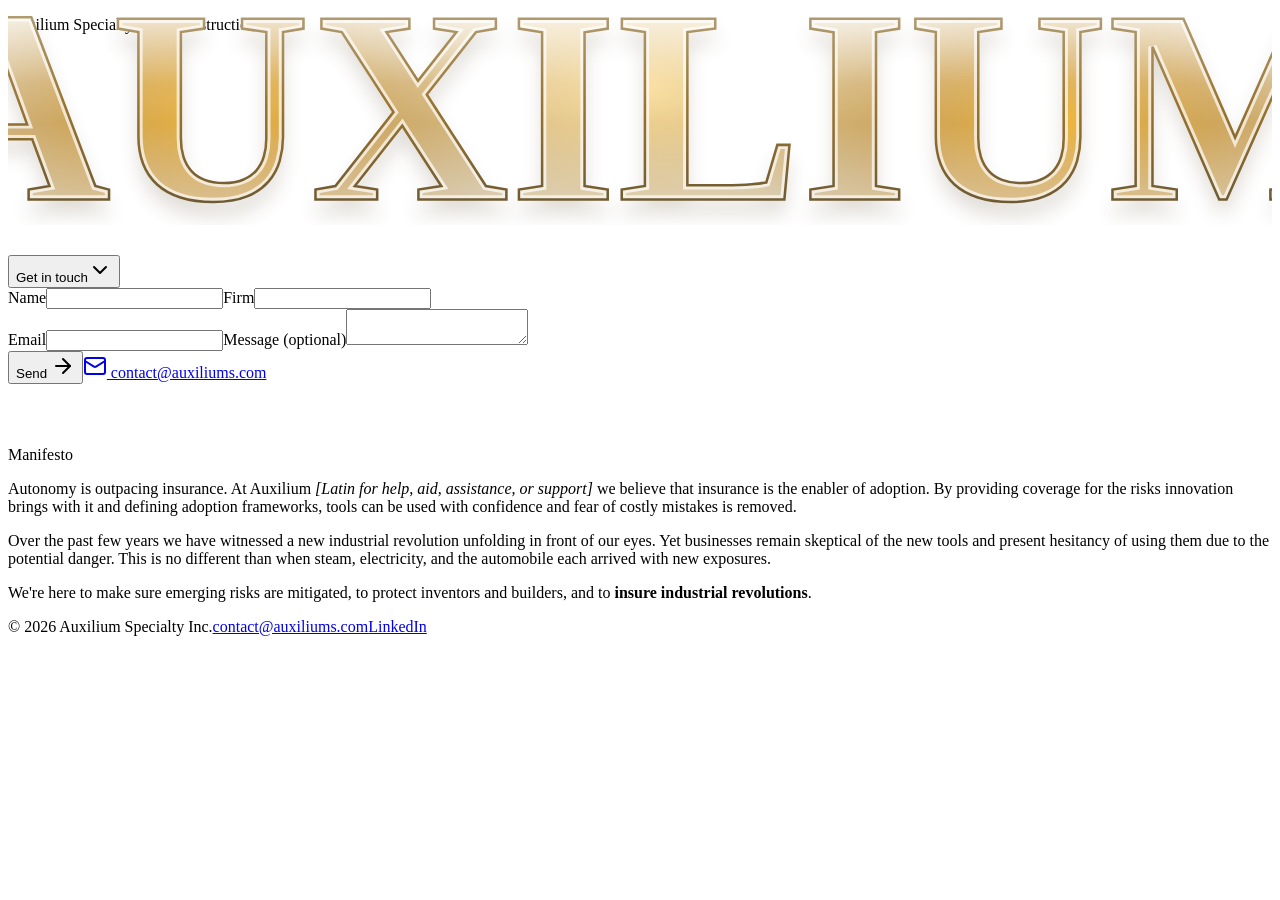
==== commit 2bbd8316: "chore: rebuild docs [skip ci]" ====
--- a/docs/index.html
+++ b/docs/index.html
@@ -169,13 +169,13 @@
         }
       })(window.location);
     </script>
-    <script type="module" crossorigin="" src="/assets/index-JgRYP4RZ.js"></script>
-    <link rel="stylesheet" crossorigin="" href="/assets/index-06wtYh6f.css">
+    <script type="module" crossorigin="" src="/assets/index-Cw_x5aL1.js"></script>
+    <link rel="stylesheet" crossorigin="" href="/assets/index-Dy-jJP4Z.css">
   <style type="text/css">:where(html[dir="ltr"]),:where([data-sonner-toaster][dir="ltr"]){--toast-icon-margin-start: -3px;--toast-icon-margin-end: 4px;--toast-svg-margin-start: -1px;--toast-svg-margin-end: 0px;--toast-button-margin-start: auto;--toast-button-margin-end: 0;--toast-close-button-start: 0;--toast-close-button-end: unset;--toast-close-button-transform: translate(-35%, -35%)}:where(html[dir="rtl"]),:where([data-sonner-toaster][dir="rtl"]){--toast-icon-margin-start: 4px;--toast-icon-margin-end: -3px;--toast-svg-margin-start: 0px;--toast-svg-margin-end: -1px;--toast-button-margin-start: 0;--toast-button-margin-end: auto;--toast-close-button-start: unset;--toast-close-button-end: 0;--toast-close-button-transform: translate(35%, -35%)}:where([data-sonner-toaster]){position:fixed;width:var(--width);font-family:ui-sans-serif,system-ui,-apple-system,BlinkMacSystemFont,Segoe UI,Roboto,Helvetica Neue,Arial,Noto Sans,sans-serif,Apple Color Emoji,Segoe UI Emoji,Segoe UI Symbol,Noto Color Emoji;--gray1: hsl(0, 0%, 99%);--gray2: hsl(0, 0%, 97.3%);--gray3: hsl(0, 0%, 95.1%);--gray4: hsl(0, 0%, 93%);--gray5: hsl(0, 0%, 90.9%);--gray6: hsl(0, 0%, 88.7%);--gray7: hsl(0, 0%, 85.8%);--gray8: hsl(0, 0%, 78%);--gray9: hsl(0, 0%, 56.1%);--gray10: hsl(0, 0%, 52.3%);--gray11: hsl(0, 0%, 43.5%);--gray12: hsl(0, 0%, 9%);--border-radius: 8px;box-sizing:border-box;padding:0;margin:0;list-style:none;outline:none;z-index:999999999;transition:transform .4s ease}:where([data-sonner-toaster][data-lifted="true"]){transform:translateY(-10px)}@media (hover: none) and (pointer: coarse){:where([data-sonner-toaster][data-lifted="true"]){transform:none}}:where([data-sonner-toaster][data-x-position="right"]){right:var(--offset-right)}:where([data-sonner-toaster][data-x-position="left"]){left:var(--offset-left)}:where([data-sonner-toaster][data-x-position="center"]){left:50%;transform:translate(-50%)}:where([data-sonner-toaster][data-y-position="top"]){top:var(--offset-top)}:where([data-sonner-toaster][data-y-position="bottom"]){bottom:var(--offset-bottom)}:where([data-sonner-toast]){--y: translateY(100%);--lift-amount: calc(var(--lift) * var(--gap));z-index:var(--z-index);position:absolute;opacity:0;transform:var(--y);filter:blur(0);touch-action:none;transition:transform .4s,opacity .4s,height .4s,box-shadow .2s;box-sizing:border-box;outline:none;overflow-wrap:anywhere}:where([data-sonner-toast][data-styled="true"]){padding:16px;background:var(--normal-bg);border:1px solid var(--normal-border);color:var(--normal-text);border-radius:var(--border-radius);box-shadow:0 4px 12px #0000001a;width:var(--width);font-size:13px;display:flex;align-items:center;gap:6px}:where([data-sonner-toast]:focus-visible){box-shadow:0 4px 12px #0000001a,0 0 0 2px #0003}:where([data-sonner-toast][data-y-position="top"]){top:0;--y: translateY(-100%);--lift: 1;--lift-amount: calc(1 * var(--gap))}:where([data-sonner-toast][data-y-position="bottom"]){bottom:0;--y: translateY(100%);--lift: -1;--lift-amount: calc(var(--lift) * var(--gap))}:where([data-sonner-toast]) :where([data-description]){font-weight:400;line-height:1.4;color:inherit}:where([data-sonner-toast]) :where([data-title]){font-weight:500;line-height:1.5;color:inherit}:where([data-sonner-toast]) :where([data-icon]){display:flex;height:16px;width:16px;position:relative;justify-content:flex-start;align-items:center;flex-shrink:0;margin-left:var(--toast-icon-margin-start);margin-right:var(--toast-icon-margin-end)}:where([data-sonner-toast][data-promise="true"]) :where([data-icon])>svg{opacity:0;transform:scale(.8);transform-origin:center;animation:sonner-fade-in .3s ease forwards}:where([data-sonner-toast]) :where([data-icon])>*{flex-shrink:0}:where([data-sonner-toast]) :where([data-icon]) svg{margin-left:var(--toast-svg-margin-start);margin-right:var(--toast-svg-margin-end)}:where([data-sonner-toast]) :where([data-content]){display:flex;flex-direction:column;gap:2px}[data-sonner-toast][data-styled=true] [data-button]{border-radius:4px;padding-left:8px;padding-right:8px;height:24px;font-size:12px;color:var(--normal-bg);background:var(--normal-text);margin-left:var(--toast-button-margin-start);margin-right:var(--toast-button-margin-end);border:none;cursor:pointer;outline:none;display:flex;align-items:center;flex-shrink:0;transition:opacity .4s,box-shadow .2s}:where([data-sonner-toast]) :where([data-button]):focus-visible{box-shadow:0 0 0 2px #0006}:where([data-sonner-toast]) :where([data-button]):first-of-type{margin-left:var(--toast-button-margin-start);margin-right:var(--toast-button-margin-end)}:where([data-sonner-toast]) :where([data-cancel]){color:var(--normal-text);background:rgba(0,0,0,.08)}:where([data-sonner-toast][data-theme="dark"]) :where([data-cancel]){background:rgba(255,255,255,.3)}:where([data-sonner-toast]) :where([data-close-button]){position:absolute;left:var(--toast-close-button-start);right:var(--toast-close-button-end);top:0;height:20px;width:20px;display:flex;justify-content:center;align-items:center;padding:0;color:var(--gray12);border:1px solid var(--gray4);transform:var(--toast-close-button-transform);border-radius:50%;cursor:pointer;z-index:1;transition:opacity .1s,background .2s,border-color .2s}[data-sonner-toast] [data-close-button]{background:var(--gray1)}:where([data-sonner-toast]) :where([data-close-button]):focus-visible{box-shadow:0 4px 12px #0000001a,0 0 0 2px #0003}:where([data-sonner-toast]) :where([data-disabled="true"]){cursor:not-allowed}:where([data-sonner-toast]):hover :where([data-close-button]):hover{background:var(--gray2);border-color:var(--gray5)}:where([data-sonner-toast][data-swiping="true"]):before{content:"";position:absolute;left:-50%;right:-50%;height:100%;z-index:-1}:where([data-sonner-toast][data-y-position="top"][data-swiping="true"]):before{bottom:50%;transform:scaleY(3) translateY(50%)}:where([data-sonner-toast][data-y-position="bottom"][data-swiping="true"]):before{top:50%;transform:scaleY(3) translateY(-50%)}:where([data-sonner-toast][data-swiping="false"][data-removed="true"]):before{content:"";position:absolute;inset:0;transform:scaleY(2)}:where([data-sonner-toast]):after{content:"";position:absolute;left:0;height:calc(var(--gap) + 1px);bottom:100%;width:100%}:where([data-sonner-toast][data-mounted="true"]){--y: translateY(0);opacity:1}:where([data-sonner-toast][data-expanded="false"][data-front="false"]){--scale: var(--toasts-before) * .05 + 1;--y: translateY(calc(var(--lift-amount) * var(--toasts-before))) scale(calc(-1 * var(--scale)));height:var(--front-toast-height)}:where([data-sonner-toast])>*{transition:opacity .4s}:where([data-sonner-toast][data-expanded="false"][data-front="false"][data-styled="true"])>*{opacity:0}:where([data-sonner-toast][data-visible="false"]){opacity:0;pointer-events:none}:where([data-sonner-toast][data-mounted="true"][data-expanded="true"]){--y: translateY(calc(var(--lift) * var(--offset)));height:var(--initial-height)}:where([data-sonner-toast][data-removed="true"][data-front="true"][data-swipe-out="false"]){--y: translateY(calc(var(--lift) * -100%));opacity:0}:where([data-sonner-toast][data-removed="true"][data-front="false"][data-swipe-out="false"][data-expanded="true"]){--y: translateY(calc(var(--lift) * var(--offset) + var(--lift) * -100%));opacity:0}:where([data-sonner-toast][data-removed="true"][data-front="false"][data-swipe-out="false"][data-expanded="false"]){--y: translateY(40%);opacity:0;transition:transform .5s,opacity .2s}:where([data-sonner-toast][data-removed="true"][data-front="false"]):before{height:calc(var(--initial-height) + 20%)}[data-sonner-toast][data-swiping=true]{transform:var(--y) translateY(var(--swipe-amount-y, 0px)) translate(var(--swipe-amount-x, 0px));transition:none}[data-sonner-toast][data-swiped=true]{user-select:none}[data-sonner-toast][data-swipe-out=true][data-y-position=bottom],[data-sonner-toast][data-swipe-out=true][data-y-position=top]{animation-duration:.2s;animation-timing-function:ease-out;animation-fill-mode:forwards}[data-sonner-toast][data-swipe-out=true][data-swipe-direction=left]{animation-name:swipe-out-left}[data-sonner-toast][data-swipe-out=true][data-swipe-direction=right]{animation-name:swipe-out-right}[data-sonner-toast][data-swipe-out=true][data-swipe-direction=up]{animation-name:swipe-out-up}[data-sonner-toast][data-swipe-out=true][data-swipe-direction=down]{animation-name:swipe-out-down}@keyframes swipe-out-left{0%{transform:var(--y) translate(var(--swipe-amount-x));opacity:1}to{transform:var(--y) translate(calc(var(--swipe-amount-x) - 100%));opacity:0}}@keyframes swipe-out-right{0%{transform:var(--y) translate(var(--swipe-amount-x));opacity:1}to{transform:var(--y) translate(calc(var(--swipe-amount-x) + 100%));opacity:0}}@keyframes swipe-out-up{0%{transform:var(--y) translateY(var(--swipe-amount-y));opacity:1}to{transform:var(--y) translateY(calc(var(--swipe-amount-y) - 100%));opacity:0}}@keyframes swipe-out-down{0%{transform:var(--y) translateY(var(--swipe-amount-y));opacity:1}to{transform:var(--y) translateY(calc(var(--swipe-amount-y) + 100%));opacity:0}}@media (max-width: 600px){[data-sonner-toaster]{position:fixed;right:var(--mobile-offset-right);left:var(--mobile-offset-left);width:100%}[data-sonner-toaster][dir=rtl]{left:calc(var(--mobile-offset-left) * -1)}[data-sonner-toaster] [data-sonner-toast]{left:0;right:0;width:calc(100% - var(--mobile-offset-left) * 2)}[data-sonner-toaster][data-x-position=left]{left:var(--mobile-offset-left)}[data-sonner-toaster][data-y-position=bottom]{bottom:var(--mobile-offset-bottom)}[data-sonner-toaster][data-y-position=top]{top:var(--mobile-offset-top)}[data-sonner-toaster][data-x-position=center]{left:var(--mobile-offset-left);right:var(--mobile-offset-right);transform:none}}[data-sonner-toaster][data-theme=light]{--normal-bg: #fff;--normal-border: var(--gray4);--normal-text: var(--gray12);--success-bg: hsl(143, 85%, 96%);--success-border: hsl(145, 92%, 91%);--success-text: hsl(140, 100%, 27%);--info-bg: hsl(208, 100%, 97%);--info-border: hsl(221, 91%, 91%);--info-text: hsl(210, 92%, 45%);--warning-bg: hsl(49, 100%, 97%);--warning-border: hsl(49, 91%, 91%);--warning-text: hsl(31, 92%, 45%);--error-bg: hsl(359, 100%, 97%);--error-border: hsl(359, 100%, 94%);--error-text: hsl(360, 100%, 45%)}[data-sonner-toaster][data-theme=light] [data-sonner-toast][data-invert=true]{--normal-bg: #000;--normal-border: hsl(0, 0%, 20%);--normal-text: var(--gray1)}[data-sonner-toaster][data-theme=dark] [data-sonner-toast][data-invert=true]{--normal-bg: #fff;--normal-border: var(--gray3);--normal-text: var(--gray12)}[data-sonner-toaster][data-theme=dark]{--normal-bg: #000;--normal-bg-hover: hsl(0, 0%, 12%);--normal-border: hsl(0, 0%, 20%);--normal-border-hover: hsl(0, 0%, 25%);--normal-text: var(--gray1);--success-bg: hsl(150, 100%, 6%);--success-border: hsl(147, 100%, 12%);--success-text: hsl(150, 86%, 65%);--info-bg: hsl(215, 100%, 6%);--info-border: hsl(223, 100%, 12%);--info-text: hsl(216, 87%, 65%);--warning-bg: hsl(64, 100%, 6%);--warning-border: hsl(60, 100%, 12%);--warning-text: hsl(46, 87%, 65%);--error-bg: hsl(358, 76%, 10%);--error-border: hsl(357, 89%, 16%);--error-text: hsl(358, 100%, 81%)}[data-sonner-toaster][data-theme=dark] [data-sonner-toast] [data-close-button]{background:var(--normal-bg);border-color:var(--normal-border);color:var(--normal-text)}[data-sonner-toaster][data-theme=dark] [data-sonner-toast] [data-close-button]:hover{background:var(--normal-bg-hover);border-color:var(--normal-border-hover)}[data-rich-colors=true][data-sonner-toast][data-type=success],[data-rich-colors=true][data-sonner-toast][data-type=success] [data-close-button]{background:var(--success-bg);border-color:var(--success-border);color:var(--success-text)}[data-rich-colors=true][data-sonner-toast][data-type=info],[data-rich-colors=true][data-sonner-toast][data-type=info] [data-close-button]{background:var(--info-bg);border-color:var(--info-border);color:var(--info-text)}[data-rich-colors=true][data-sonner-toast][data-type=warning],[data-rich-colors=true][data-sonner-toast][data-type=warning] [data-close-button]{background:var(--warning-bg);border-color:var(--warning-border);color:var(--warning-text)}[data-rich-colors=true][data-sonner-toast][data-type=error],[data-rich-colors=true][data-sonner-toast][data-type=error] [data-close-button]{background:var(--error-bg);border-color:var(--error-border);color:var(--error-text)}.sonner-loading-wrapper{--size: 16px;height:var(--size);width:var(--size);position:absolute;inset:0;z-index:10}.sonner-loading-wrapper[data-visible=false]{transform-origin:center;animation:sonner-fade-out .2s ease forwards}.sonner-spinner{position:relative;top:50%;left:50%;height:var(--size);width:var(--size)}.sonner-loading-bar{animation:sonner-spin 1.2s linear infinite;background:var(--gray11);border-radius:6px;height:8%;left:-10%;position:absolute;top:-3.9%;width:24%}.sonner-loading-bar:nth-child(1){animation-delay:-1.2s;transform:rotate(.0001deg) translate(146%)}.sonner-loading-bar:nth-child(2){animation-delay:-1.1s;transform:rotate(30deg) translate(146%)}.sonner-loading-bar:nth-child(3){animation-delay:-1s;transform:rotate(60deg) translate(146%)}.sonner-loading-bar:nth-child(4){animation-delay:-.9s;transform:rotate(90deg) translate(146%)}.sonner-loading-bar:nth-child(5){animation-delay:-.8s;transform:rotate(120deg) translate(146%)}.sonner-loading-bar:nth-child(6){animation-delay:-.7s;transform:rotate(150deg) translate(146%)}.sonner-loading-bar:nth-child(7){animation-delay:-.6s;transform:rotate(180deg) translate(146%)}.sonner-loading-bar:nth-child(8){animation-delay:-.5s;transform:rotate(210deg) translate(146%)}.sonner-loading-bar:nth-child(9){animation-delay:-.4s;transform:rotate(240deg) translate(146%)}.sonner-loading-bar:nth-child(10){animation-delay:-.3s;transform:rotate(270deg) translate(146%)}.sonner-loading-bar:nth-child(11){animation-delay:-.2s;transform:rotate(300deg) translate(146%)}.sonner-loading-bar:nth-child(12){animation-delay:-.1s;transform:rotate(330deg) translate(146%)}@keyframes sonner-fade-in{0%{opacity:0;transform:scale(.8)}to{opacity:1;transform:scale(1)}}@keyframes sonner-fade-out{0%{opacity:1;transform:scale(1)}to{opacity:0;transform:scale(.8)}}@keyframes sonner-spin{0%{opacity:1}to{opacity:.15}}@media (prefers-reduced-motion){[data-sonner-toast],[data-sonner-toast]>*,.sonner-loading-bar{transition:none!important;animation:none!important}}.sonner-loader{position:absolute;top:50%;left:50%;transform:translate(-50%,-50%);transform-origin:center;transition:opacity .2s,transform .2s}.sonner-loader[data-visible=false]{opacity:0;transform:scale(.8) translate(-50%,-50%)}
 </style></head>
 
   <body>
-    <div id="root"><div role="region" aria-label="Notifications (F8)" tabindex="-1" style="pointer-events: none;"><ol tabindex="-1" class="fixed top-0 z-[100] flex max-h-screen w-full flex-col-reverse p-4 sm:bottom-0 sm:right-0 sm:top-auto sm:flex-col md:max-w-[420px]"></ol></div><section aria-label="Notifications alt+T" tabindex="-1" aria-live="polite" aria-relevant="additions text" aria-atomic="false"></section><div class="flex min-h-screen flex-col"><header class="fixed inset-x-0 top-0 z-50 transition-colors duration-300 bg-transparent"><div class="mx-auto flex h-16 max-w-7xl items-center justify-between px-6 md:h-[72px] md:px-10"><a aria-label="Auxilium Specialty, home" class="inline-flex focus-visible:outline-none focus-visible:ring-2 focus-visible:ring-signal rounded-sm" href="/"><span class="inline-flex flex-col items-start leading-none select-none"><img src="/brand/auxilium-wordmark-cream.png" alt="Auxilium Specialty" width="900" height="169" class="h-[1.35rem] w-auto" decoding="async"></span></a><div class="hidden items-center gap-1 lg:flex"><nav aria-label="Main" data-orientation="horizontal" dir="ltr" class="relative z-10 flex max-w-max flex-1 items-center justify-center"><div style="position: relative;"><ul data-orientation="horizontal" class="group flex flex-1 list-none items-center justify-center space-x-1" dir="ltr"><li><button id="radix-:r0:-trigger-radix-:r1:" data-state="closed" aria-expanded="false" aria-controls="radix-:r0:-content-radix-:r1:" class="group inline-flex h-10 w-max items-center justify-center rounded-md py-2 transition-colors focus:outline-none disabled:pointer-events-none disabled:opacity-50 data-[active]:bg-accent/50 group bg-transparent px-3 text-sm font-medium text-ink/80 hover:bg-ink/10 hover:text-ink focus:bg-ink/10 focus:text-ink data-[state=open]:bg-ink/10 data-[state=open]:text-ink" data-radix-collection-item="">Solutions <svg xmlns="http://www.w3.org/2000/svg" width="24" height="24" viewBox="0 0 24 24" fill="none" stroke="currentColor" stroke-width="2" stroke-linecap="round" stroke-linejoin="round" class="lucide lucide-chevron-down relative top-[1px] ml-1 h-3 w-3 transition duration-200 group-data-[state=open]:rotate-180" aria-hidden="true"><path d="m6 9 6 6 6-6"></path></svg></button></li><li><button id="radix-:r0:-trigger-radix-:r2:" data-state="closed" aria-expanded="false" aria-controls="radix-:r0:-content-radix-:r2:" class="group inline-flex h-10 w-max items-center justify-center rounded-md py-2 transition-colors focus:outline-none disabled:pointer-events-none disabled:opacity-50 data-[active]:bg-accent/50 group bg-transparent px-3 text-sm font-medium text-ink/80 hover:bg-ink/10 hover:text-ink focus:bg-ink/10 focus:text-ink data-[state=open]:bg-ink/10 data-[state=open]:text-ink" data-radix-collection-item="">Partnerships <svg xmlns="http://www.w3.org/2000/svg" width="24" height="24" viewBox="0 0 24 24" fill="none" stroke="currentColor" stroke-width="2" stroke-linecap="round" stroke-linejoin="round" class="lucide lucide-chevron-down relative top-[1px] ml-1 h-3 w-3 transition duration-200 group-data-[state=open]:rotate-180" aria-hidden="true"><path d="m6 9 6 6 6-6"></path></svg></button></li><li><a class="inline-flex h-10 items-center rounded-md px-3 text-sm font-medium text-ink/80 transition-colors hover:bg-ink/10 hover:text-ink focus-visible:outline-none focus-visible:ring-2 focus-visible:ring-signal" data-radix-collection-item="" href="/insights">Insights</a></li><li><a class="inline-flex h-10 items-center rounded-md px-3 text-sm font-medium text-ink/80 transition-colors hover:bg-ink/10 hover:text-ink focus-visible:outline-none focus-visible:ring-2 focus-visible:ring-signal" data-radix-collection-item="" href="/about">About</a></li></ul></div><div class="absolute right-0 top-full flex justify-end"></div></nav><div class="ml-3 flex items-center"><a class="inline-flex items-center justify-center gap-2 whitespace-nowrap text-sm ring-offset-background transition-all duration-200 focus-visible:outline-none focus-visible:ring-2 focus-visible:ring-ring focus-visible:ring-offset-2 disabled:pointer-events-none disabled:opacity-50 [&amp;_svg]:pointer-events-none [&amp;_svg]:size-4 [&amp;_svg]:shrink-0 bg-ink text-brand-deep font-semibold hover:bg-cream shadow-lg hover:shadow-xl hover:-translate-y-0.5 h-9 rounded-md px-3" href="/login">Log In</a></div></div><div class="lg:hidden"><button type="button" aria-label="Open menu" aria-expanded="false" class="inline-flex h-10 w-10 items-center justify-center rounded-md text-ink hover:bg-ink/10"><svg xmlns="http://www.w3.org/2000/svg" width="24" height="24" viewBox="0 0 24 24" fill="none" stroke="currentColor" stroke-width="2" stroke-linecap="round" stroke-linejoin="round" class="lucide lucide-menu h-6 w-6"><line x1="4" x2="20" y1="12" y2="12"></line><line x1="4" x2="20" y1="6" y2="6"></line><line x1="4" x2="20" y1="18" y2="18"></line></svg></button></div></div></header><main class="flex-1"><section class="relative overflow-hidden gradient-navy text-ink"><canvas aria-hidden="true" class="pointer-events-none absolute inset-0 opacity-[0.45]" width="1280" height="647" style="width: 1280px; height: 647.391px;"></canvas><div aria-hidden="true" class="absolute inset-x-0 bottom-0 h-40 bg-gradient-to-b from-transparent to-brand-abyss"></div><div class="container-narrow relative px-6 pt-36 pb-24 md:px-12 md:pt-44 md:pb-32 lg:px-20"><div class="flex items-center justify-between border-t border-ink/25 pt-3 animate-rise"><span class="data-label text-ink/55">Specialty Insurance / Managing General Agent</span><span class="data-label tabular-nums text-ink/40">Est. 2026</span></div><h1 class="mt-12 max-w-4xl font-serif font-semibold tracking-tight leading-[1.0] text-5xl sm:text-6xl lg:text-7xl text-balance animate-rise" style="animation-delay: 0.06s;">Insuring industrial revolutions.</h1><p class="mt-7 max-w-2xl text-lg md:text-xl text-ink/75 leading-relaxed text-pretty animate-rise" style="animation-delay: 0.14s;">Auxilium Specialty underwrites the risks of frontier technology, the exposures that conventional insurers exclude, misprice, or don't yet understand. We build the coverage, and the software to govern it.</p><div class="mt-9 flex flex-wrap gap-4 animate-rise" style="animation-delay: 0.22s;"><a class="inline-flex items-center justify-center gap-2 whitespace-nowrap ring-offset-background transition-all duration-200 focus-visible:outline-none focus-visible:ring-2 focus-visible:ring-ring focus-visible:ring-offset-2 disabled:pointer-events-none disabled:opacity-50 [&amp;_svg]:pointer-events-none [&amp;_svg]:size-4 [&amp;_svg]:shrink-0 bg-ink text-brand-deep font-semibold hover:bg-cream shadow-lg hover:shadow-xl hover:-translate-y-0.5 h-12 rounded-md px-8 text-base" href="/coverages">Explore coverages <svg xmlns="http://www.w3.org/2000/svg" width="24" height="24" viewBox="0 0 24 24" fill="none" stroke="currentColor" stroke-width="2" stroke-linecap="round" stroke-linejoin="round" class="lucide lucide-arrow-right h-4 w-4"><path d="M5 12h14"></path><path d="m12 5 7 7-7 7"></path></svg></a><a class="inline-flex items-center justify-center gap-2 whitespace-nowrap ring-offset-background transition-all duration-200 focus-visible:outline-none focus-visible:ring-2 focus-visible:ring-ring focus-visible:ring-offset-2 disabled:pointer-events-none disabled:opacity-50 [&amp;_svg]:pointer-events-none [&amp;_svg]:size-4 [&amp;_svg]:shrink-0 border border-ink/25 text-ink bg-transparent hover:bg-ink/10 font-medium h-12 rounded-md px-8 text-base" href="/partners#brokerages">For brokers</a></div></div></section><section class="section-padding gradient-cream text-foreground"><div class="container-narrow"><div class="fade-in-section is-visible"><div class="w-full"><div class="mb-6 flex items-center gap-4 border-t pt-3 border-brand-deep/25"><span class="data-label text-brand-mid">The thesis</span></div><div class="max-w-2xl"><h2 class="font-serif font-semibold tracking-tight text-3xl sm:text-4xl lg:text-[2.75rem] text-foreground">Mitigating emerging risks</h2><p class="mt-5 text-lg leading-relaxed text-muted-foreground">Every technological revolution creates exposure faster than the market can price it, and incumbent insurers respond by excluding what they don't yet understand. Auxilium underwrites it instead.</p></div></div></div><div class="reveal-stagger mt-12 grid gap-5 md:grid-cols-3"><div class="group relative pt-6"><span aria-hidden="true" class="absolute inset-x-0 top-0 h-px bg-border"></span><span aria-hidden="true" class="absolute left-0 top-0 h-px w-8 transition-[width] duration-500 ease-out group-hover:w-full bg-brand-mid"></span><div class="flex items-center gap-3"><span class="h-2 w-2 rotate-45 bg-brand-mid"></span><svg xmlns="http://www.w3.org/2000/svg" width="24" height="24" viewBox="0 0 24 24" fill="none" stroke="currentColor" stroke-width="1.75" stroke-linecap="round" stroke-linejoin="round" class="lucide lucide-radar h-4 w-4 text-brand-mid/60"><path d="M19.07 4.93A10 10 0 0 0 6.99 3.34"></path><path d="M4 6h.01"></path><path d="M2.29 9.62A10 10 0 1 0 21.31 8.35"></path><path d="M16.24 7.76A6 6 0 1 0 8.23 16.67"></path><path d="M12 18h.01"></path><path d="M17.99 11.66A6 6 0 0 1 15.77 16.67"></path><circle cx="12" cy="12" r="2"></circle><path d="m13.41 10.59 5.66-5.66"></path></svg></div><h3 class="mt-5 font-serif text-lg font-semibold text-foreground">New technology, new liability</h3><p class="mt-2 text-sm leading-relaxed text-muted-foreground">Every frontier, from the AI a business deploys to the machines that act on its behalf, creates exposure that has no policy yet. We build the policy.</p></div><div class="group relative pt-6"><span aria-hidden="true" class="absolute inset-x-0 top-0 h-px bg-border"></span><span aria-hidden="true" class="absolute left-0 top-0 h-px w-8 transition-[width] duration-500 ease-out group-hover:w-full bg-brand-mid"></span><div class="flex items-center gap-3"><span class="h-2 w-2 rotate-45 bg-brand-mid"></span><svg xmlns="http://www.w3.org/2000/svg" width="24" height="24" viewBox="0 0 24 24" fill="none" stroke="currentColor" stroke-width="1.75" stroke-linecap="round" stroke-linejoin="round" class="lucide lucide-layers h-4 w-4 text-brand-mid/60"><path d="m12.83 2.18a2 2 0 0 0-1.66 0L2.6 6.08a1 1 0 0 0 0 1.83l8.58 3.91a2 2 0 0 0 1.66 0l8.58-3.9a1 1 0 0 0 0-1.83Z"></path><path d="m22 17.65-9.17 4.16a2 2 0 0 1-1.66 0L2 17.65"></path><path d="m22 12.65-9.17 4.16a2 2 0 0 1-1.66 0L2 12.65"></path></svg></div><h3 class="mt-5 font-serif text-lg font-semibold text-foreground">Precision underwriting</h3><p class="mt-2 text-sm leading-relaxed text-muted-foreground">We apply sophisticated data science and state-of-the-art actuarial modeling over unique signals to price frontier risk precisely.</p></div><div class="group relative pt-6"><span aria-hidden="true" class="absolute inset-x-0 top-0 h-px bg-border"></span><span aria-hidden="true" class="absolute left-0 top-0 h-px w-8 transition-[width] duration-500 ease-out group-hover:w-full bg-brand-mid"></span><div class="flex items-center gap-3"><span class="h-2 w-2 rotate-45 bg-brand-mid"></span><svg xmlns="http://www.w3.org/2000/svg" width="24" height="24" viewBox="0 0 24 24" fill="none" stroke="currentColor" stroke-width="1.75" stroke-linecap="round" stroke-linejoin="round" class="lucide lucide-compass h-4 w-4 text-brand-mid/60"><path d="m16.24 7.76-1.804 5.411a2 2 0 0 1-1.265 1.265L7.76 16.24l1.804-5.411a2 2 0 0 1 1.265-1.265z"></path><circle cx="12" cy="12" r="10"></circle></svg></div><h3 class="mt-5 font-serif text-lg font-semibold text-foreground">Coverage and software together</h3><p class="mt-2 text-sm leading-relaxed text-muted-foreground">Policyholders get the tools to manage the risk and the coverage that backs it as one system, not two vendors.</p></div></div><div class="reveal-stagger mt-16 grid gap-2 sm:grid-cols-2 lg:grid-cols-3"><a aria-label="AI Liability" class="group relative block aspect-[4/3] overflow-hidden border border-border" href="/digital-risk/ai-liability"><div class="absolute inset-0 gradient-navy"></div><div aria-hidden="true" class="absolute inset-0 flex items-center justify-center"><span class="h-16 w-16 rotate-45 border border-ink/15"></span></div><div class="absolute inset-0 bg-cover bg-center transition-transform duration-700 ease-out group-hover:scale-[1.05]" style="background-image: url(&quot;/covers/ai-liability.jpg&quot;);"></div><div aria-hidden="true" class="absolute inset-x-0 bottom-0 top-1/3 bg-gradient-to-t from-brand-abyss/95 via-brand-abyss/40 to-transparent"></div><span class="absolute left-4 top-4 z-10 font-mono text-[0.65rem] tabular-nums text-ink/70">01</span><span class="absolute right-4 top-4 z-10 whitespace-nowrap bg-brand-abyss/70 px-2 py-0.5 font-mono text-[0.55rem] uppercase tracking-wider text-ink/90 backdrop-blur-sm">Launching 2027</span><h3 class="absolute inset-x-0 bottom-0 z-10 p-4 font-serif text-xl font-semibold leading-tight text-ink md:p-5 md:text-2xl">AI Liability</h3></a><a aria-label="Robotic Protection" class="group relative block aspect-[4/3] overflow-hidden border border-border" href="/robotics/robotic-protection"><div class="absolute inset-0 gradient-navy"></div><div aria-hidden="true" class="absolute inset-0 flex items-center justify-center"><span class="h-16 w-16 rotate-45 border border-ink/15"></span></div><div class="absolute inset-0 bg-cover bg-center transition-transform duration-700 ease-out group-hover:scale-[1.05]" style="background-image: url(&quot;/covers/robotic-protection.jpg&quot;);"></div><div aria-hidden="true" class="absolute inset-x-0 bottom-0 top-1/3 bg-gradient-to-t from-brand-abyss/95 via-brand-abyss/40 to-transparent"></div><span class="absolute left-4 top-4 z-10 font-mono text-[0.65rem] tabular-nums text-ink/70">02</span><span class="absolute right-4 top-4 z-10 whitespace-nowrap bg-brand-abyss/70 px-2 py-0.5 font-mono text-[0.55rem] uppercase tracking-wider text-ink/90 backdrop-blur-sm">Launching 2027</span><h3 class="absolute inset-x-0 bottom-0 z-10 p-4 font-serif text-xl font-semibold leading-tight text-ink md:p-5 md:text-2xl">Robotic Protection</h3></a><a aria-label="Robot Maker Coverage" class="group relative block aspect-[4/3] overflow-hidden border border-border" href="/robotics/robot-maker-coverage"><div class="absolute inset-0 gradient-navy"></div><div aria-hidden="true" class="absolute inset-0 flex items-center justify-center"><span class="h-16 w-16 rotate-45 border border-ink/15"></span></div><div class="absolute inset-0 bg-cover bg-center transition-transform duration-700 ease-out group-hover:scale-[1.05]" style="background-image: url(&quot;/covers/robot-maker-coverage.jpg&quot;);"></div><div aria-hidden="true" class="absolute inset-x-0 bottom-0 top-1/3 bg-gradient-to-t from-brand-abyss/95 via-brand-abyss/40 to-transparent"></div><span class="absolute left-4 top-4 z-10 font-mono text-[0.65rem] tabular-nums text-ink/70">03</span><span class="absolute right-4 top-4 z-10 whitespace-nowrap bg-brand-abyss/70 px-2 py-0.5 font-mono text-[0.55rem] uppercase tracking-wider text-ink/90 backdrop-blur-sm">Launching 2027</span><h3 class="absolute inset-x-0 bottom-0 z-10 p-4 font-serif text-xl font-semibold leading-tight text-ink md:p-5 md:text-2xl">Robot Maker Coverage</h3></a></div><div class="fade-in-section mt-10"><a class="inline-flex items-center justify-center gap-2 whitespace-nowrap font-medium ring-offset-background transition-all duration-200 focus-visible:outline-none focus-visible:ring-2 focus-visible:ring-ring focus-visible:ring-offset-2 disabled:pointer-events-none disabled:opacity-50 [&amp;_svg]:pointer-events-none [&amp;_svg]:size-4 [&amp;_svg]:shrink-0 border border-input bg-background hover:bg-accent hover:text-accent-foreground h-12 rounded-md px-8 text-base" href="/coverages">View all solutions <svg xmlns="http://www.w3.org/2000/svg" width="24" height="24" viewBox="0 0 24 24" fill="none" stroke="currentColor" stroke-width="2" stroke-linecap="round" stroke-linejoin="round" class="lucide lucide-arrow-right h-4 w-4"><path d="M5 12h14"></path><path d="m12 5 7 7-7 7"></path></svg></a></div></div></section><section id="faq" class="section-padding bg-background text-foreground scroll-mt-24"><div class="container-tight"><script type="application/ld+json">{"@context":"https://schema.org","@type":"FAQPage","mainEntity":[{"@type":"Question","name":"What is Auxilium Specialty?","acceptedAnswer":{"@type":"Answer","text":"Auxilium Specialty is a managing general agent building specialty insurance for the risks of frontier technology. Our first product is AI liability, with more lines in development."}},{"@type":"Question","name":"What does 'managing general agent' mean?","acceptedAnswer":{"@type":"Answer","text":"As an MGA, Auxilium designs the product, underwrites the risk, and services policies on behalf of the carriers that provide the capacity. It lets us build coverage and underwriting tuned to emerging technology risk, backed by established balance sheets."}},{"@type":"Question","name":"Is Auxilium an insurance carrier?","acceptedAnswer":{"@type":"Answer","text":"No. Auxilium is the underwriting and technology layer. Policies are issued on paper provided by our carrier partners, subject to their approval and the policy terms."}},{"@type":"Question","name":"How do I buy a policy?","acceptedAnswer":{"@type":"Answer","text":"Every line is placed through licensed brokers in the E&S market: speak to your broker about Auxilium, or ask us to point you to an appointed brokerage through our Partners page. Robotic Protection can also be included when you buy or lease a robot from your vendor."}},{"@type":"Question","name":"I'm a broker. How do I get appointed?","acceptedAnswer":{"@type":"Answer","text":"We work with wholesale and retail brokerages placing frontier-technology risk. Reach out through the brokerage portal on our Partners page and our team will follow up."}},{"@type":"Question","name":"I'm a carrier or reinsurer. How do we partner?","acceptedAnswer":{"@type":"Answer","text":"We're actively building capacity relationships with carriers and reinsurers who want structured access to emerging technology risk. Start a conversation through the carrier portal on our Partners page."}},{"@type":"Question","name":"Who does Auxilium cover?","acceptedAnswer":{"@type":"Answer","text":"AI Liability insures companies with up to $1bn in revenue, in any industry, for the AI agents they run in their own operations. It does not cover liability for AI products you build and sell to others. Robotic Protection is for every company running robots, and Robot Maker Coverage is for the companies that make, lease, integrate or service them."}},{"@type":"Question","name":"What makes AI liability insurable rather than just real?","acceptedAnswer":{"@type":"Answer","text":"The exposure is idiosyncratic at the level of each insured and correlated only through the shared model layer. Monitored at that layer, with the supplier side declined, it diversifies across a book like any other liability line."}}]}</script><div class="fade-in-section"><div class="w-full"><div class="mb-6 flex items-center gap-4 border-t pt-3 border-brand-deep/25"><span class="data-label text-brand-mid">FAQ</span></div><div class="max-w-2xl"><h2 class="font-serif font-semibold tracking-tight text-3xl sm:text-4xl lg:text-[2.75rem] text-foreground">Questions, answered</h2><p class="mt-5 text-lg leading-relaxed text-muted-foreground">What Auxilium is, how we work, and how to place or partner. Product-specific questions live on each coverage page.</p></div></div></div><div class="fade-in-section mt-10"><div class="rounded-lg border border-border bg-card px-5" data-orientation="vertical"><div data-state="closed" data-orientation="vertical" class="border-b border-border last:border-0"><h3 data-orientation="vertical" data-state="closed" class="flex"><button type="button" aria-controls="radix-:r6:" aria-expanded="false" data-state="closed" data-orientation="vertical" id="radix-:r5:" class="flex flex-1 items-center justify-between py-4 transition-all [&amp;[data-state=open]>svg]:rotate-180 text-left font-serif text-base font-semibold hover:no-underline" data-radix-collection-item="">What is Auxilium Specialty?<svg xmlns="http://www.w3.org/2000/svg" width="24" height="24" viewBox="0 0 24 24" fill="none" stroke="currentColor" stroke-width="2" stroke-linecap="round" stroke-linejoin="round" class="lucide lucide-chevron-down h-4 w-4 shrink-0 transition-transform duration-200"><path d="m6 9 6 6 6-6"></path></svg></button></h3><div data-state="closed" id="radix-:r6:" hidden="" role="region" aria-labelledby="radix-:r5:" data-orientation="vertical" class="overflow-hidden text-sm transition-all data-[state=closed]:animate-accordion-up data-[state=open]:animate-accordion-down" style="--radix-accordion-content-height: var(--radix-collapsible-content-height); --radix-accordion-content-width: var(--radix-collapsible-content-width);"></div></div><div data-state="closed" data-orientation="vertical" class="border-b border-border last:border-0"><h3 data-orientation="vertical" data-state="closed" class="flex"><button type="button" aria-controls="radix-:r8:" aria-expanded="false" data-state="closed" data-orientation="vertical" id="radix-:r7:" class="flex flex-1 items-center justify-between py-4 transition-all [&amp;[data-state=open]>svg]:rotate-180 text-left font-serif text-base font-semibold hover:no-underline" data-radix-collection-item="">What does 'managing general agent' mean?<svg xmlns="http://www.w3.org/2000/svg" width="24" height="24" viewBox="0 0 24 24" fill="none" stroke="currentColor" stroke-width="2" stroke-linecap="round" stroke-linejoin="round" class="lucide lucide-chevron-down h-4 w-4 shrink-0 transition-transform duration-200"><path d="m6 9 6 6 6-6"></path></svg></button></h3><div data-state="closed" id="radix-:r8:" hidden="" role="region" aria-labelledby="radix-:r7:" data-orientation="vertical" class="overflow-hidden text-sm transition-all data-[state=closed]:animate-accordion-up data-[state=open]:animate-accordion-down" style="--radix-accordion-content-height: var(--radix-collapsible-content-height); --radix-accordion-content-width: var(--radix-collapsible-content-width);"></div></div><div data-state="closed" data-orientation="vertical" class="border-b border-border last:border-0"><h3 data-orientation="vertical" data-state="closed" class="flex"><button type="button" aria-controls="radix-:ra:" aria-expanded="false" data-state="closed" data-orientation="vertical" id="radix-:r9:" class="flex flex-1 items-center justify-between py-4 transition-all [&amp;[data-state=open]>svg]:rotate-180 text-left font-serif text-base font-semibold hover:no-underline" data-radix-collection-item="">Is Auxilium an insurance carrier?<svg xmlns="http://www.w3.org/2000/svg" width="24" height="24" viewBox="0 0 24 24" fill="none" stroke="currentColor" stroke-width="2" stroke-linecap="round" stroke-linejoin="round" class="lucide lucide-chevron-down h-4 w-4 shrink-0 transition-transform duration-200"><path d="m6 9 6 6 6-6"></path></svg></button></h3><div data-state="closed" id="radix-:ra:" hidden="" role="region" aria-labelledby="radix-:r9:" data-orientation="vertical" class="overflow-hidden text-sm transition-all data-[state=closed]:animate-accordion-up data-[state=open]:animate-accordion-down" style="--radix-accordion-content-height: var(--radix-collapsible-content-height); --radix-accordion-content-width: var(--radix-collapsible-content-width);"></div></div><div data-state="closed" data-orientation="vertical" class="border-b border-border last:border-0"><h3 data-orientation="vertical" data-state="closed" class="flex"><button type="button" aria-controls="radix-:rc:" aria-expanded="false" data-state="closed" data-orientation="vertical" id="radix-:rb:" class="flex flex-1 items-center justify-between py-4 transition-all [&amp;[data-state=open]>svg]:rotate-180 text-left font-serif text-base font-semibold hover:no-underline" data-radix-collection-item="">How do I buy a policy?<svg xmlns="http://www.w3.org/2000/svg" width="24" height="24" viewBox="0 0 24 24" fill="none" stroke="currentColor" stroke-width="2" stroke-linecap="round" stroke-linejoin="round" class="lucide lucide-chevron-down h-4 w-4 shrink-0 transition-transform duration-200"><path d="m6 9 6 6 6-6"></path></svg></button></h3><div data-state="closed" id="radix-:rc:" hidden="" role="region" aria-labelledby="radix-:rb:" data-orientation="vertical" class="overflow-hidden text-sm transition-all data-[state=closed]:animate-accordion-up data-[state=open]:animate-accordion-down" style="--radix-accordion-content-height: var(--radix-collapsible-content-height); --radix-accordion-content-width: var(--radix-collapsible-content-width);"></div></div><div data-state="closed" data-orientation="vertical" class="border-b border-border last:border-0"><h3 data-orientation="vertical" data-state="closed" class="flex"><button type="button" aria-controls="radix-:re:" aria-expanded="false" data-state="closed" data-orientation="vertical" id="radix-:rd:" class="flex flex-1 items-center justify-between py-4 transition-all [&amp;[data-state=open]>svg]:rotate-180 text-left font-serif text-base font-semibold hover:no-underline" data-radix-collection-item="">I'm a broker. How do I get appointed?<svg xmlns="http://www.w3.org/2000/svg" width="24" height="24" viewBox="0 0 24 24" fill="none" stroke="currentColor" stroke-width="2" stroke-linecap="round" stroke-linejoin="round" class="lucide lucide-chevron-down h-4 w-4 shrink-0 transition-transform duration-200"><path d="m6 9 6 6 6-6"></path></svg></button></h3><div data-state="closed" id="radix-:re:" hidden="" role="region" aria-labelledby="radix-:rd:" data-orientation="vertical" class="overflow-hidden text-sm transition-all data-[state=closed]:animate-accordion-up data-[state=open]:animate-accordion-down" style="--radix-accordion-content-height: var(--radix-collapsible-content-height); --radix-accordion-content-width: var(--radix-collapsible-content-width);"></div></div><div data-state="closed" data-orientation="vertical" class="border-b border-border last:border-0"><h3 data-orientation="vertical" data-state="closed" class="flex"><button type="button" aria-controls="radix-:rg:" aria-expanded="false" data-state="closed" data-orientation="vertical" id="radix-:rf:" class="flex flex-1 items-center justify-between py-4 transition-all [&amp;[data-state=open]>svg]:rotate-180 text-left font-serif text-base font-semibold hover:no-underline" data-radix-collection-item="">I'm a carrier or reinsurer. How do we partner?<svg xmlns="http://www.w3.org/2000/svg" width="24" height="24" viewBox="0 0 24 24" fill="none" stroke="currentColor" stroke-width="2" stroke-linecap="round" stroke-linejoin="round" class="lucide lucide-chevron-down h-4 w-4 shrink-0 transition-transform duration-200"><path d="m6 9 6 6 6-6"></path></svg></button></h3><div data-state="closed" id="radix-:rg:" hidden="" role="region" aria-labelledby="radix-:rf:" data-orientation="vertical" class="overflow-hidden text-sm transition-all data-[state=closed]:animate-accordion-up data-[state=open]:animate-accordion-down" style="--radix-accordion-content-height: var(--radix-collapsible-content-height); --radix-accordion-content-width: var(--radix-collapsible-content-width);"></div></div><div data-state="closed" data-orientation="vertical" class="border-b border-border last:border-0"><h3 data-orientation="vertical" data-state="closed" class="flex"><button type="button" aria-controls="radix-:ri:" aria-expanded="false" data-state="closed" data-orientation="vertical" id="radix-:rh:" class="flex flex-1 items-center justify-between py-4 transition-all [&amp;[data-state=open]>svg]:rotate-180 text-left font-serif text-base font-semibold hover:no-underline" data-radix-collection-item="">Who does Auxilium cover?<svg xmlns="http://www.w3.org/2000/svg" width="24" height="24" viewBox="0 0 24 24" fill="none" stroke="currentColor" stroke-width="2" stroke-linecap="round" stroke-linejoin="round" class="lucide lucide-chevron-down h-4 w-4 shrink-0 transition-transform duration-200"><path d="m6 9 6 6 6-6"></path></svg></button></h3><div data-state="closed" id="radix-:ri:" hidden="" role="region" aria-labelledby="radix-:rh:" data-orientation="vertical" class="overflow-hidden text-sm transition-all data-[state=closed]:animate-accordion-up data-[state=open]:animate-accordion-down" style="--radix-accordion-content-height: var(--radix-collapsible-content-height); --radix-accordion-content-width: var(--radix-collapsible-content-width);"></div></div><div data-state="closed" data-orientation="vertical" class="border-b border-border last:border-0"><h3 data-orientation="vertical" data-state="closed" class="flex"><button type="button" aria-controls="radix-:rk:" aria-expanded="false" data-state="closed" data-orientation="vertical" id="radix-:rj:" class="flex flex-1 items-center justify-between py-4 transition-all [&amp;[data-state=open]>svg]:rotate-180 text-left font-serif text-base font-semibold hover:no-underline" data-radix-collection-item="">What makes AI liability insurable rather than just real?<svg xmlns="http://www.w3.org/2000/svg" width="24" height="24" viewBox="0 0 24 24" fill="none" stroke="currentColor" stroke-width="2" stroke-linecap="round" stroke-linejoin="round" class="lucide lucide-chevron-down h-4 w-4 shrink-0 transition-transform duration-200"><path d="m6 9 6 6 6-6"></path></svg></button></h3><div data-state="closed" id="radix-:rk:" hidden="" role="region" aria-labelledby="radix-:rj:" data-orientation="vertical" class="overflow-hidden text-sm transition-all data-[state=closed]:animate-accordion-up data-[state=open]:animate-accordion-down" style="--radix-accordion-content-height: var(--radix-collapsible-content-height); --radix-accordion-content-width: var(--radix-collapsible-content-width);"></div></div></div></div></div></section></main><footer class="gradient-navy text-ink"><div class="mx-auto max-w-7xl px-6 py-16 md:px-10"><div class="grid grid-cols-2 gap-x-8 gap-y-10 sm:grid-cols-4 lg:grid-cols-[1.5fr_repeat(4,minmax(0,1fr))]"><div class="col-span-2 sm:col-span-4 lg:col-span-1"><a aria-label="Auxilium Specialty, home" class="inline-flex focus-visible:outline-none focus-visible:ring-2 focus-visible:ring-signal rounded-sm" href="/"><span class="inline-flex flex-col items-start leading-none select-none"><img src="/brand/auxilium-wordmark-cream.png" alt="Auxilium Specialty" width="900" height="169" class="h-7 w-auto" decoding="async"><span class="font-mono text-[0.5rem] font-medium uppercase tracking-[0.315em] mt-[0.5rem] opacity-75 text-ink">Specialty&nbsp;Insurance</span></span></a><p class="mt-5 max-w-xs text-sm leading-relaxed text-ink/60">Creative underwriting for complex risks, so innovation can be adopted with peace of mind.</p><div class="mt-6 flex items-center gap-3"><a href="https://www.linkedin.com/company/auxilium-specialty/" target="_blank" rel="noopener noreferrer" aria-label="Auxilium Specialty on LinkedIn" class="inline-flex h-9 w-9 items-center justify-center rounded-md border border-ink/15 text-ink/70 transition-colors hover:border-ink/40 hover:text-ink"><svg xmlns="http://www.w3.org/2000/svg" width="24" height="24" viewBox="0 0 24 24" fill="none" stroke="currentColor" stroke-width="2" stroke-linecap="round" stroke-linejoin="round" class="lucide lucide-linkedin h-4 w-4"><path d="M16 8a6 6 0 0 1 6 6v7h-4v-7a2 2 0 0 0-2-2 2 2 0 0 0-2 2v7h-4v-7a6 6 0 0 1 6-6z"></path><rect width="4" height="12" x="2" y="9"></rect><circle cx="4" cy="4" r="2"></circle></svg></a></div></div><div><p class="mb-4 font-mono text-[0.65rem] uppercase tracking-[0.16em] text-ink/45">Digital Risk</p><ul class="space-y-2.5"><li><a class="text-sm text-ink/70 transition-colors hover:text-ink" href="/digital-risk/ai-liability">AI Liability</a></li></ul></div><div><p class="mb-4 font-mono text-[0.65rem] uppercase tracking-[0.16em] text-ink/45">Robotics</p><ul class="space-y-2.5"><li><a class="text-sm text-ink/70 transition-colors hover:text-ink" href="/robotics/robotic-protection">Robotic Protection</a></li><li><a class="text-sm text-ink/70 transition-colors hover:text-ink" href="/robotics/robot-maker-coverage">Robot Maker Coverage</a></li></ul></div><div><p class="mb-4 font-mono text-[0.65rem] uppercase tracking-[0.16em] text-ink/45">Software</p><ul class="space-y-2.5"><li><a class="text-sm text-ink/70 transition-colors hover:text-ink" href="/software/auxcontrol">AuxControl</a></li></ul></div><div><p class="mb-4 font-mono text-[0.65rem] uppercase tracking-[0.16em] text-ink/45">Company</p><ul class="space-y-2.5"><li><a class="text-sm text-ink/70 transition-colors hover:text-ink" href="/about">About</a></li><li><a class="text-sm text-ink/70 transition-colors hover:text-ink" href="/insights">Insights</a></li><li><a class="text-sm text-ink/70 transition-colors hover:text-ink" href="/partners">Partnerships</a></li><li><a class="text-sm text-ink/70 transition-colors hover:text-ink" href="/privacy">Privacy Policy</a></li><li><a class="text-sm text-ink/70 transition-colors hover:text-ink" href="/terms">Terms of Service</a></li></ul></div></div><span aria-hidden="true" class="auxilium-line block my-10 w-full text-ink/40"></span><div class="flex flex-col gap-6 text-xs text-ink/55 md:flex-row md:items-start md:justify-between"><div class="max-w-3xl space-y-2 leading-relaxed"><p>Coverage is subject to underwriting approval and policy terms. Product descriptions, limits, and pricing shown are illustrative and do not constitute an offer to insure.</p><p>© 2026 Auxilium Specialty Inc. All rights reserved.</p></div><div class="flex shrink-0 flex-col gap-1 md:text-right"><a href="mailto:contact@auxiliums.com" class="hover:text-ink">contact@auxiliums.com</a></div></div></div></footer></div></div>
+    <div id="root"><div role="region" aria-label="Notifications (F8)" tabindex="-1" style="pointer-events: none;"><ol tabindex="-1" class="fixed top-0 z-[100] flex max-h-screen w-full flex-col-reverse p-4 sm:bottom-0 sm:right-0 sm:top-auto sm:flex-col md:max-w-[420px]"></ol></div><section aria-label="Notifications alt+T" tabindex="-1" aria-live="polite" aria-relevant="additions text" aria-atomic="false"></section><div class="holding relative flex h-svh flex-col overflow-hidden px-5 py-5 font-manifesto sm:px-10 sm:py-6 lg:px-16"><header class="relative flex items-center justify-end whitespace-nowrap font-mono text-[0.68rem] uppercase tracking-[0.22em] text-[#1a1712]/70 sm:justify-between"><span class="hidden sm:inline">Auxilium Specialty</span><span class="flex items-center gap-2.5"><span class="holding-dot h-1.5 w-1.5 bg-[#b58d3c]"></span>Under construction</span></header><main class="relative flex min-h-0 flex-1 items-center py-6"><div class="grid w-full gap-8 lg:grid-cols-[1.2fr_1fr] lg:items-center lg:gap-16 xl:grid-cols-[1.35fr_1fr]"><div class="relative z-10" style="transform: translateY(-62px);"><h1 class="w-full"><svg viewBox="0 0 1200 220" class="block h-auto w-full overflow-visible" role="img" aria-label="Auxilium"><defs><radialGradient id="hg-blob"><stop offset="0%" stop-color="#efb73e"></stop><stop offset="45%" stop-color="#c98f27" stop-opacity="0.6"></stop><stop offset="100%" stop-color="#a8761f" stop-opacity="0"></stop></radialGradient><radialGradient id="hg-blob-soft"><stop offset="0%" stop-color="#ffe09a" stop-opacity="0.9"></stop><stop offset="100%" stop-color="#d9a845" stop-opacity="0"></stop></radialGradient><linearGradient id="hg-base" x1="0" y1="10" x2="0" y2="200" gradientUnits="userSpaceOnUse"><stop offset="0%" stop-color="#efe6d2"></stop><stop offset="100%" stop-color="#c9b48a"></stop></linearGradient><linearGradient id="hg-body" x1="0" y1="10" x2="0" y2="200" gradientUnits="userSpaceOnUse"><stop offset="0%" stop-color="#ffffff" stop-opacity="0.75"></stop><stop offset="40%" stop-color="#ffffff" stop-opacity="0.1"></stop><stop offset="60%" stop-color="#ffffff" stop-opacity="0"></stop><stop offset="100%" stop-color="#ffffff" stop-opacity="0.35"></stop></linearGradient><linearGradient id="hg-rim" x1="0" y1="10" x2="0" y2="200" gradientUnits="userSpaceOnUse"><stop offset="0%" stop-color="#b3a17a"></stop><stop offset="50%" stop-color="#9a7430"></stop><stop offset="100%" stop-color="#6e5a32"></stop></linearGradient><linearGradient id="hg-sheen" x1="0" y1="0" x2="1" y2="0"><stop offset="0%" stop-color="#ffffff" stop-opacity="0"></stop><stop offset="50%" stop-color="#ffffff" stop-opacity="0.85"></stop><stop offset="100%" stop-color="#ffffff" stop-opacity="0"></stop></linearGradient><filter id="hg-shadow" x="-5%" y="-20%" width="110%" height="160%"><feGaussianBlur stdDeviation="9"></feGaussianBlur></filter><mask id="hg-glyphs" maskUnits="userSpaceOnUse" x="0" y="0" width="1200" height="220"><g fill="#fff"><text x="600" y="196" text-anchor="middle" class="holding-glyphs" font-size="262">AUXILIUM</text></g></mask></defs><g fill="#5b4a2a" opacity="0.18" transform="translate(0 14)" filter="url(#hg-shadow)"><text x="600" y="196" text-anchor="middle" class="holding-glyphs" font-size="262">AUXILIUM</text></g><g mask="url(#hg-glyphs)"><rect width="1200" height="220" fill="url(#hg-base)"></rect><ellipse class="holding-blob holding-blob-a" cx="200" cy="110" rx="300" ry="170" fill="url(#hg-blob)"></ellipse><ellipse class="holding-blob holding-blob-b" cx="1000" cy="120" rx="320" ry="160" fill="url(#hg-blob)"></ellipse><ellipse class="holding-blob holding-blob-c" cx="600" cy="90" rx="240" ry="130" fill="url(#hg-blob-soft)"></ellipse><rect width="1200" height="220" fill="url(#hg-body)"></rect><rect class="holding-sheen" x="-400" y="0" width="300" height="220" fill="url(#hg-sheen)"></rect><g fill="none" stroke="#fff" stroke-opacity="0.7" stroke-width="8"><text x="600" y="196" text-anchor="middle" class="holding-glyphs" font-size="262">AUXILIUM</text></g></g><g fill="none" stroke="url(#hg-rim)" stroke-width="2.4"><text x="600" y="196" text-anchor="middle" class="holding-glyphs" font-size="262">AUXILIUM</text></g></svg></h1><div class="relative mt-6 sm:mt-10"><button type="button" aria-expanded="false" aria-controls="holding-contact" class="inline-flex items-center gap-3 rounded-none border border-[#b58d3c]/60 bg-white px-6 py-3.5 font-mono text-[0.7rem] font-medium uppercase tracking-[0.2em] text-[#8c6a22] transition-colors hover:border-[#b58d3c] hover:bg-[#b58d3c]/[0.06]">Get in touch<svg xmlns="http://www.w3.org/2000/svg" width="24" height="24" viewBox="0 0 24 24" fill="none" stroke="currentColor" stroke-width="2" stroke-linecap="round" stroke-linejoin="round" class="lucide lucide-chevron-down h-3.5 w-3.5 transition-transform duration-300"><path d="m6 9 6 6 6-6"></path></svg></button><div id="holding-contact" data-open="false" class="holding-drawer absolute left-0 top-full z-20 w-full max-w-[30rem]"><form class="mt-3 space-y-3.5 border border-[#1a1712]/10 bg-white p-5 text-left shadow-[0_18px_40px_-24px_rgb(26_23_18/0.35)] sm:px-6"><div class="grid gap-3.5 sm:grid-cols-2"><label class="block"><span class="font-mono text-[0.62rem] uppercase tracking-[0.2em] text-[#1a1712]/50">Name</span><input name="name" required="" autocomplete="name" class="holding-field"></label><label class="block"><span class="font-mono text-[0.62rem] uppercase tracking-[0.2em] text-[#1a1712]/50">Firm</span><input name="organization" required="" autocomplete="organization" class="holding-field"></label></div><label class="block"><span class="font-mono text-[0.62rem] uppercase tracking-[0.2em] text-[#1a1712]/50">Email</span><input name="email" type="email" required="" autocomplete="email" class="holding-field"></label><label class="block"><span class="font-mono text-[0.62rem] uppercase tracking-[0.2em] text-[#1a1712]/50">Message <span class="normal-case tracking-normal text-[#1a1712]/30">(optional)</span></span><textarea name="message" rows="2" class="holding-field resize-none"></textarea></label><div class="flex flex-wrap items-center gap-x-5 gap-y-2 pt-1"><button type="submit" class="inline-flex flex-1 items-center justify-center gap-2 bg-gradient-to-b from-[#e8c77a] to-[#c39a45] px-6 py-3.5 font-mono text-[0.7rem] font-semibold uppercase tracking-[0.2em] text-[#1a1408] transition-opacity hover:opacity-90 disabled:opacity-60">Send <svg xmlns="http://www.w3.org/2000/svg" width="24" height="24" viewBox="0 0 24 24" fill="none" stroke="currentColor" stroke-width="2" stroke-linecap="round" stroke-linejoin="round" class="lucide lucide-arrow-right h-4 w-4"><path d="M5 12h14"></path><path d="m12 5 7 7-7 7"></path></svg></button><a href="mailto:contact@auxiliums.com" class="flex items-center gap-1.5 font-mono text-[0.68rem] text-[#1a1712]/60 transition-colors hover:text-[#8c6a22]"><svg xmlns="http://www.w3.org/2000/svg" width="24" height="24" viewBox="0 0 24 24" fill="none" stroke="currentColor" stroke-width="2" stroke-linecap="round" stroke-linejoin="round" class="lucide lucide-mail h-3.5 w-3.5"><rect width="20" height="16" x="2" y="4" rx="2"></rect><path d="m22 7-8.97 5.7a1.94 1.94 0 0 1-2.06 0L2 7"></path></svg> contact@auxiliums.com</a></div></form></div></div></div><section aria-label="Manifesto" class="transition-opacity duration-300 lg:border-l lg:border-[#b58d3c]/25 lg:pl-12"><div class="mb-4 flex items-center gap-3 sm:mb-6"><span class="font-mono text-[0.66rem] uppercase tracking-[0.24em] text-[#8c6a22]">Manifesto</span><span class="h-px w-12 bg-[#b58d3c]/50"></span></div><div class="max-w-[36rem] space-y-3 text-[clamp(0.8rem,1.75vh,1.15rem)] font-light leading-relaxed text-[#1a1712]/85 sm:space-y-4"><p>Autonomy is outpacing insurance. At Auxilium <i class="text-[#8c6a22]">[Latin for help, aid, assistance, or support]</i> we believe that insurance is the enabler of adoption. By providing coverage for the risks innovation brings with it and defining adoption frameworks, tools can be used with confidence and fear of costly mistakes is removed.</p><p>Over the past few years we have witnessed a new industrial revolution unfolding in front of our eyes. Yet businesses remain skeptical of the new tools and present hesitancy of using them due to the potential danger. This is no different than when steam, electricity, and the automobile each arrived with new exposures.</p><p>We're here to make sure emerging risks are mitigated, to protect inventors and builders, and to <b class="font-semibold">insure industrial revolutions</b>.</p></div></section></div></main><footer class="relative flex flex-col justify-between gap-1 font-mono text-[0.62rem] uppercase tracking-[0.18em] text-[#1a1712]/60 sm:flex-row"><span>© 2026 Auxilium Specialty Inc.</span><span class="flex gap-6"><a href="mailto:contact@auxiliums.com" class="normal-case tracking-[0.08em] hover:text-[#8c6a22]">contact@auxiliums.com</a><a href="https://www.linkedin.com/company/auxilium-specialty/" target="_blank" rel="noreferrer" class="hover:text-[#8c6a22]">LinkedIn</a></span></footer></div></div>
   
 
 </body></html>
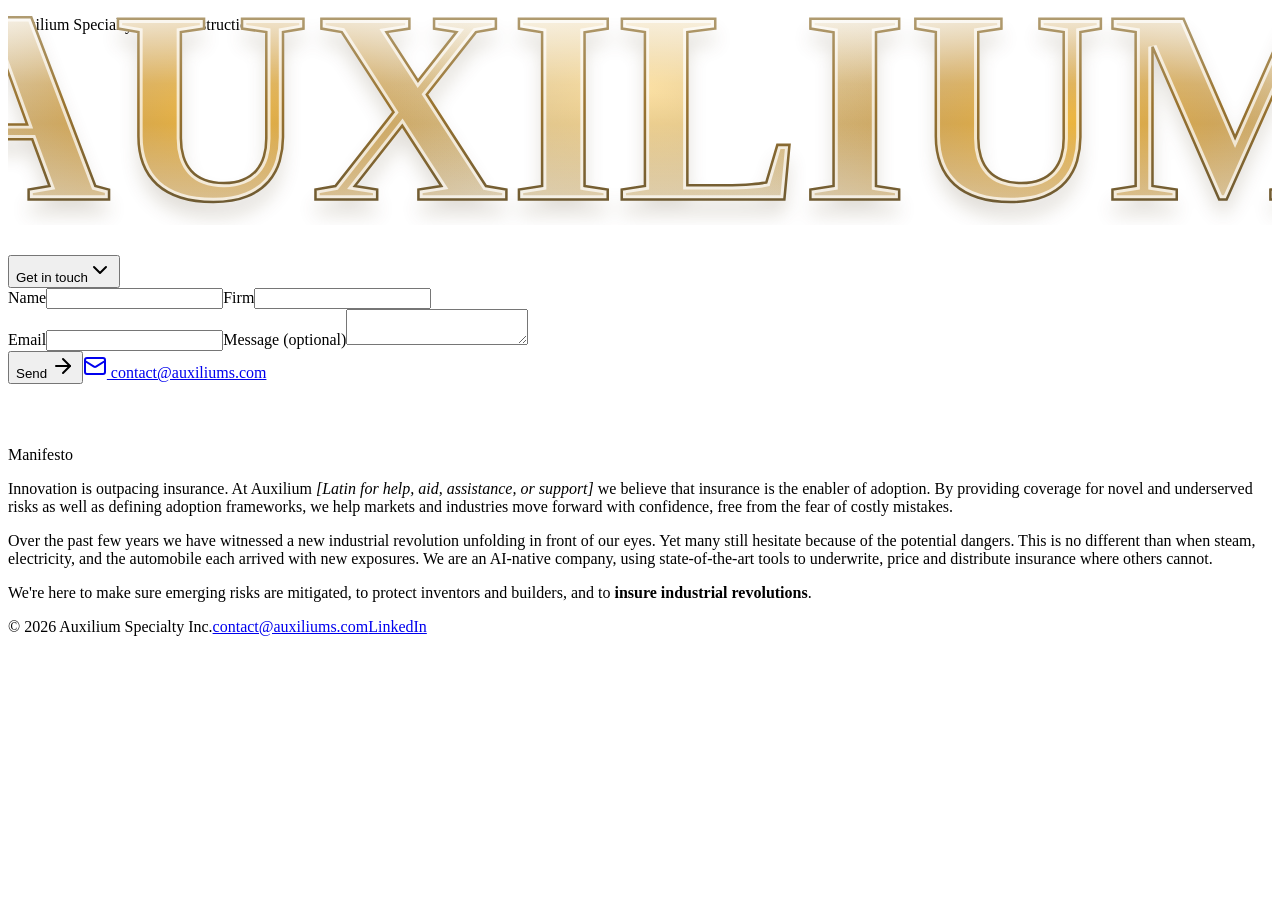
==== commit 88f9c269: "chore: rebuild docs [skip ci]" ====
--- a/docs/index.html
+++ b/docs/index.html
@@ -2,9 +2,9 @@
 <html lang="en"><head>
     <meta charset="UTF-8">
     <meta name="viewport" content="width=device-width, initial-scale=1.0">
-    <title>Auxilium Specialty | Insurance for Frontier Technology Risk</title>
-    <meta name="description" content="Auxilium Specialty is a managing general agent insuring the risks of autonomy: AI liability for businesses that run AI agents, and robotics coverage for companies that deploy or make robots. Placed through brokers." />
-    <meta name="keywords" content="AI liability insurance, AI agent insurance, robotics insurance, robot liability insurance, specialty insurance MGA, managing general agent, AI governance">
+    <title>Auxilium Specialty | AI-Native Specialty Insurance</title>
+    <meta name="description" content="Auxilium Specialty is an AI-native managing general agent insuring novel and underserved risks in growing industries, using state-of-the-art tools to underwrite, price and distribute coverage. Placed through brokers." />
+    <meta name="keywords" content="specialty insurance, AI-native insurance, managing general agent, MGA, underserved risks, emerging risks, specialty and surplus lines">
     <meta name="author" content="Auxilium Specialty">
     <meta name="theme-color" content="#1c4439">
     <meta name="application-name" content="Auxilium Specialty">
@@ -13,8 +13,8 @@
     <!-- Open Graph -->
     <meta property="og:site_name" content="Auxilium Specialty">
     <meta property="og:locale" content="en_US">
-    <meta property="og:title" content="Auxilium Specialty | Insurance for Frontier Technology Risk" />
-    <meta property="og:description" content="Auxilium Specialty is a managing general agent insuring the risks of autonomy: AI liability for businesses that run AI agents, and robotics coverage for companies that deploy or make robots. Placed through brokers." />
+    <meta property="og:title" content="Auxilium Specialty | AI-Native Specialty Insurance" />
+    <meta property="og:description" content="Auxilium Specialty is an AI-native managing general agent insuring novel and underserved risks in growing industries, using state-of-the-art tools to underwrite, price and distribute coverage. Placed through brokers." />
     <meta property="og:type" content="website">
     <meta property="og:url" content="https://auxiliums.com/" />
     <meta property="og:image" content="https://auxiliums.com/og-image.png?v=20261006">
@@ -26,8 +26,8 @@
 
     <!-- Twitter -->
     <meta name="twitter:card" content="summary_large_image">
-    <meta name="twitter:title" content="Auxilium Specialty | Insurance for Frontier Technology Risk" />
-    <meta name="twitter:description" content="Auxilium Specialty is a managing general agent insuring the risks of autonomy: AI liability for businesses that run AI agents, and robotics coverage for companies that deploy or make robots. Placed through brokers." />
+    <meta name="twitter:title" content="Auxilium Specialty | AI-Native Specialty Insurance" />
+    <meta name="twitter:description" content="Auxilium Specialty is an AI-native managing general agent insuring novel and underserved risks in growing industries, using state-of-the-art tools to underwrite, price and distribute coverage. Placed through brokers." />
     <meta name="twitter:image" content="https://auxiliums.com/og-image.png?v=20261006">
     <meta name="twitter:image:alt" content="Auxilium Specialty. Insuring industrial revolutions.">
 
@@ -62,8 +62,8 @@
         "url": "https://auxiliums.com/",
         "logo": "https://auxiliums.com/logo.png",
         "image": "https://auxiliums.com/og-image.png?v=20261006",
-        "description": "Auxilium Specialty is a managing general agent insuring the risks of autonomy across the digital and physical worlds. Its lines are AI Liability, for businesses in any industry that run AI agents, and two robotics lines, Robotic Protection and Robot Maker Coverage, all placed through brokers in the E&S market and launching in 2027.",
-        "disambiguatingDescription": "Auxilium Specialty, Inc. is a Delaware corporation founded in 2026 and based in New York City, underwriting AI liability and robotics risk as a managing general agent. It previously traded as Axiom Specialty and still does business under that name; the two are the same company. It is unrelated to any similarly named insurance agency licensed in Texas or California.",
+        "description": "Auxilium Specialty is an AI-native managing general agent that uses state-of-the-art tools to underwrite, price and distribute insurance for novel and underserved risks in growing industries, placed through brokers in the E&S market.",
+        "disambiguatingDescription": "Auxilium Specialty, Inc. is a Delaware corporation founded in 2026 and based in New York City, operating as an AI-native managing general agent. It previously traded as Axiom Specialty and still does business under that name; the two are the same company. It is unrelated to any similarly named insurance agency licensed in Texas or California.",
         "foundingDate": "2026-01-20",
         "founder": {
           "@type": "Person",
@@ -79,59 +79,14 @@
         },
         "areaServed": { "@type": "Country", "name": "United States" },
         "knowsAbout": [
-          "AI liability insurance",
-          "standalone AI liability coverage",
-          "artificial intelligence risk underwriting",
-          "AI agent liability",
-          "robotics insurance",
-          "robot products liability",
-          "AI governance and loss control",
+          "specialty insurance underwriting",
+          "novel and emerging risk insurance",
+          "underserved insurance markets",
+          "AI-native underwriting and pricing",
           "managing general agent underwriting",
           "specialty and surplus lines insurance"
         ],
-        "sameAs": ["https://www.linkedin.com/company/auxilium-specialty/"],
-        "hasOfferCatalog": {
-          "@type": "OfferCatalog",
-          "name": "Auxilium Specialty coverages",
-          "itemListElement": [
-            {
-              "@type": "Offer",
-              "url": "https://auxiliums.com/digital-risk/ai-liability/",
-              "itemOffered": {
-                "@type": "Service",
-                "name": "AI Liability (Autonomous Operations Policy)",
-                "serviceType": "AI liability insurance",
-                "description": "Pays the insured's own loss when an AI agent errs, and fills the liability gaps that AI exclusions now leave in standard E&O and general liability policies. For companies in any industry with up to $1bn in revenue. Launching 2027, placed through brokers in the E&S market.",
-                "provider": { "@id": "https://auxiliums.com/#organization" },
-                "areaServed": { "@type": "Country", "name": "United States" }
-              }
-            },
-            {
-              "@type": "Offer",
-              "url": "https://auxiliums.com/robotics/robotic-protection/",
-              "itemOffered": {
-                "@type": "Service",
-                "name": "Robotic Protection",
-                "serviceType": "Robotics insurance",
-                "description": "For every company running robots: robot damage, collateral damage, operational interruption, robot liability and incident response. Launching 2027, through a broker or included when the robot is bought or leased.",
-                "provider": { "@id": "https://auxiliums.com/#organization" },
-                "areaServed": { "@type": "Country", "name": "United States" }
-              }
-            },
-            {
-              "@type": "Offer",
-              "url": "https://auxiliums.com/robotics/robot-maker-coverage/",
-              "itemOffered": {
-                "@type": "Service",
-                "name": "Robot Maker Coverage",
-                "serviceType": "Robotics products liability insurance",
-                "description": "For robot makers, vendors, integrators and service companies: products liability, recall and field fix, performance E&O and general liability, with autonomy covered, not excluded. Launching 2027, placed through brokers.",
-                "provider": { "@id": "https://auxiliums.com/#organization" },
-                "areaServed": { "@type": "Country", "name": "United States" }
-              }
-            }
-          ]
-        }
+        "sameAs": ["https://www.linkedin.com/company/auxilium-specialty/"]
       }
     </script>
 
@@ -169,13 +124,13 @@
         }
       })(window.location);
     </script>
-    <script type="module" crossorigin="" src="/assets/index-Cw_x5aL1.js"></script>
-    <link rel="stylesheet" crossorigin="" href="/assets/index-Dy-jJP4Z.css">
+    <script type="module" crossorigin="" src="/assets/index-B5jXUoBM.js"></script>
+    <link rel="stylesheet" crossorigin="" href="/assets/index-BsokFUAJ.css">
   <style type="text/css">:where(html[dir="ltr"]),:where([data-sonner-toaster][dir="ltr"]){--toast-icon-margin-start: -3px;--toast-icon-margin-end: 4px;--toast-svg-margin-start: -1px;--toast-svg-margin-end: 0px;--toast-button-margin-start: auto;--toast-button-margin-end: 0;--toast-close-button-start: 0;--toast-close-button-end: unset;--toast-close-button-transform: translate(-35%, -35%)}:where(html[dir="rtl"]),:where([data-sonner-toaster][dir="rtl"]){--toast-icon-margin-start: 4px;--toast-icon-margin-end: -3px;--toast-svg-margin-start: 0px;--toast-svg-margin-end: -1px;--toast-button-margin-start: 0;--toast-button-margin-end: auto;--toast-close-button-start: unset;--toast-close-button-end: 0;--toast-close-button-transform: translate(35%, -35%)}:where([data-sonner-toaster]){position:fixed;width:var(--width);font-family:ui-sans-serif,system-ui,-apple-system,BlinkMacSystemFont,Segoe UI,Roboto,Helvetica Neue,Arial,Noto Sans,sans-serif,Apple Color Emoji,Segoe UI Emoji,Segoe UI Symbol,Noto Color Emoji;--gray1: hsl(0, 0%, 99%);--gray2: hsl(0, 0%, 97.3%);--gray3: hsl(0, 0%, 95.1%);--gray4: hsl(0, 0%, 93%);--gray5: hsl(0, 0%, 90.9%);--gray6: hsl(0, 0%, 88.7%);--gray7: hsl(0, 0%, 85.8%);--gray8: hsl(0, 0%, 78%);--gray9: hsl(0, 0%, 56.1%);--gray10: hsl(0, 0%, 52.3%);--gray11: hsl(0, 0%, 43.5%);--gray12: hsl(0, 0%, 9%);--border-radius: 8px;box-sizing:border-box;padding:0;margin:0;list-style:none;outline:none;z-index:999999999;transition:transform .4s ease}:where([data-sonner-toaster][data-lifted="true"]){transform:translateY(-10px)}@media (hover: none) and (pointer: coarse){:where([data-sonner-toaster][data-lifted="true"]){transform:none}}:where([data-sonner-toaster][data-x-position="right"]){right:var(--offset-right)}:where([data-sonner-toaster][data-x-position="left"]){left:var(--offset-left)}:where([data-sonner-toaster][data-x-position="center"]){left:50%;transform:translate(-50%)}:where([data-sonner-toaster][data-y-position="top"]){top:var(--offset-top)}:where([data-sonner-toaster][data-y-position="bottom"]){bottom:var(--offset-bottom)}:where([data-sonner-toast]){--y: translateY(100%);--lift-amount: calc(var(--lift) * var(--gap));z-index:var(--z-index);position:absolute;opacity:0;transform:var(--y);filter:blur(0);touch-action:none;transition:transform .4s,opacity .4s,height .4s,box-shadow .2s;box-sizing:border-box;outline:none;overflow-wrap:anywhere}:where([data-sonner-toast][data-styled="true"]){padding:16px;background:var(--normal-bg);border:1px solid var(--normal-border);color:var(--normal-text);border-radius:var(--border-radius);box-shadow:0 4px 12px #0000001a;width:var(--width);font-size:13px;display:flex;align-items:center;gap:6px}:where([data-sonner-toast]:focus-visible){box-shadow:0 4px 12px #0000001a,0 0 0 2px #0003}:where([data-sonner-toast][data-y-position="top"]){top:0;--y: translateY(-100%);--lift: 1;--lift-amount: calc(1 * var(--gap))}:where([data-sonner-toast][data-y-position="bottom"]){bottom:0;--y: translateY(100%);--lift: -1;--lift-amount: calc(var(--lift) * var(--gap))}:where([data-sonner-toast]) :where([data-description]){font-weight:400;line-height:1.4;color:inherit}:where([data-sonner-toast]) :where([data-title]){font-weight:500;line-height:1.5;color:inherit}:where([data-sonner-toast]) :where([data-icon]){display:flex;height:16px;width:16px;position:relative;justify-content:flex-start;align-items:center;flex-shrink:0;margin-left:var(--toast-icon-margin-start);margin-right:var(--toast-icon-margin-end)}:where([data-sonner-toast][data-promise="true"]) :where([data-icon])>svg{opacity:0;transform:scale(.8);transform-origin:center;animation:sonner-fade-in .3s ease forwards}:where([data-sonner-toast]) :where([data-icon])>*{flex-shrink:0}:where([data-sonner-toast]) :where([data-icon]) svg{margin-left:var(--toast-svg-margin-start);margin-right:var(--toast-svg-margin-end)}:where([data-sonner-toast]) :where([data-content]){display:flex;flex-direction:column;gap:2px}[data-sonner-toast][data-styled=true] [data-button]{border-radius:4px;padding-left:8px;padding-right:8px;height:24px;font-size:12px;color:var(--normal-bg);background:var(--normal-text);margin-left:var(--toast-button-margin-start);margin-right:var(--toast-button-margin-end);border:none;cursor:pointer;outline:none;display:flex;align-items:center;flex-shrink:0;transition:opacity .4s,box-shadow .2s}:where([data-sonner-toast]) :where([data-button]):focus-visible{box-shadow:0 0 0 2px #0006}:where([data-sonner-toast]) :where([data-button]):first-of-type{margin-left:var(--toast-button-margin-start);margin-right:var(--toast-button-margin-end)}:where([data-sonner-toast]) :where([data-cancel]){color:var(--normal-text);background:rgba(0,0,0,.08)}:where([data-sonner-toast][data-theme="dark"]) :where([data-cancel]){background:rgba(255,255,255,.3)}:where([data-sonner-toast]) :where([data-close-button]){position:absolute;left:var(--toast-close-button-start);right:var(--toast-close-button-end);top:0;height:20px;width:20px;display:flex;justify-content:center;align-items:center;padding:0;color:var(--gray12);border:1px solid var(--gray4);transform:var(--toast-close-button-transform);border-radius:50%;cursor:pointer;z-index:1;transition:opacity .1s,background .2s,border-color .2s}[data-sonner-toast] [data-close-button]{background:var(--gray1)}:where([data-sonner-toast]) :where([data-close-button]):focus-visible{box-shadow:0 4px 12px #0000001a,0 0 0 2px #0003}:where([data-sonner-toast]) :where([data-disabled="true"]){cursor:not-allowed}:where([data-sonner-toast]):hover :where([data-close-button]):hover{background:var(--gray2);border-color:var(--gray5)}:where([data-sonner-toast][data-swiping="true"]):before{content:"";position:absolute;left:-50%;right:-50%;height:100%;z-index:-1}:where([data-sonner-toast][data-y-position="top"][data-swiping="true"]):before{bottom:50%;transform:scaleY(3) translateY(50%)}:where([data-sonner-toast][data-y-position="bottom"][data-swiping="true"]):before{top:50%;transform:scaleY(3) translateY(-50%)}:where([data-sonner-toast][data-swiping="false"][data-removed="true"]):before{content:"";position:absolute;inset:0;transform:scaleY(2)}:where([data-sonner-toast]):after{content:"";position:absolute;left:0;height:calc(var(--gap) + 1px);bottom:100%;width:100%}:where([data-sonner-toast][data-mounted="true"]){--y: translateY(0);opacity:1}:where([data-sonner-toast][data-expanded="false"][data-front="false"]){--scale: var(--toasts-before) * .05 + 1;--y: translateY(calc(var(--lift-amount) * var(--toasts-before))) scale(calc(-1 * var(--scale)));height:var(--front-toast-height)}:where([data-sonner-toast])>*{transition:opacity .4s}:where([data-sonner-toast][data-expanded="false"][data-front="false"][data-styled="true"])>*{opacity:0}:where([data-sonner-toast][data-visible="false"]){opacity:0;pointer-events:none}:where([data-sonner-toast][data-mounted="true"][data-expanded="true"]){--y: translateY(calc(var(--lift) * var(--offset)));height:var(--initial-height)}:where([data-sonner-toast][data-removed="true"][data-front="true"][data-swipe-out="false"]){--y: translateY(calc(var(--lift) * -100%));opacity:0}:where([data-sonner-toast][data-removed="true"][data-front="false"][data-swipe-out="false"][data-expanded="true"]){--y: translateY(calc(var(--lift) * var(--offset) + var(--lift) * -100%));opacity:0}:where([data-sonner-toast][data-removed="true"][data-front="false"][data-swipe-out="false"][data-expanded="false"]){--y: translateY(40%);opacity:0;transition:transform .5s,opacity .2s}:where([data-sonner-toast][data-removed="true"][data-front="false"]):before{height:calc(var(--initial-height) + 20%)}[data-sonner-toast][data-swiping=true]{transform:var(--y) translateY(var(--swipe-amount-y, 0px)) translate(var(--swipe-amount-x, 0px));transition:none}[data-sonner-toast][data-swiped=true]{user-select:none}[data-sonner-toast][data-swipe-out=true][data-y-position=bottom],[data-sonner-toast][data-swipe-out=true][data-y-position=top]{animation-duration:.2s;animation-timing-function:ease-out;animation-fill-mode:forwards}[data-sonner-toast][data-swipe-out=true][data-swipe-direction=left]{animation-name:swipe-out-left}[data-sonner-toast][data-swipe-out=true][data-swipe-direction=right]{animation-name:swipe-out-right}[data-sonner-toast][data-swipe-out=true][data-swipe-direction=up]{animation-name:swipe-out-up}[data-sonner-toast][data-swipe-out=true][data-swipe-direction=down]{animation-name:swipe-out-down}@keyframes swipe-out-left{0%{transform:var(--y) translate(var(--swipe-amount-x));opacity:1}to{transform:var(--y) translate(calc(var(--swipe-amount-x) - 100%));opacity:0}}@keyframes swipe-out-right{0%{transform:var(--y) translate(var(--swipe-amount-x));opacity:1}to{transform:var(--y) translate(calc(var(--swipe-amount-x) + 100%));opacity:0}}@keyframes swipe-out-up{0%{transform:var(--y) translateY(var(--swipe-amount-y));opacity:1}to{transform:var(--y) translateY(calc(var(--swipe-amount-y) - 100%));opacity:0}}@keyframes swipe-out-down{0%{transform:var(--y) translateY(var(--swipe-amount-y));opacity:1}to{transform:var(--y) translateY(calc(var(--swipe-amount-y) + 100%));opacity:0}}@media (max-width: 600px){[data-sonner-toaster]{position:fixed;right:var(--mobile-offset-right);left:var(--mobile-offset-left);width:100%}[data-sonner-toaster][dir=rtl]{left:calc(var(--mobile-offset-left) * -1)}[data-sonner-toaster] [data-sonner-toast]{left:0;right:0;width:calc(100% - var(--mobile-offset-left) * 2)}[data-sonner-toaster][data-x-position=left]{left:var(--mobile-offset-left)}[data-sonner-toaster][data-y-position=bottom]{bottom:var(--mobile-offset-bottom)}[data-sonner-toaster][data-y-position=top]{top:var(--mobile-offset-top)}[data-sonner-toaster][data-x-position=center]{left:var(--mobile-offset-left);right:var(--mobile-offset-right);transform:none}}[data-sonner-toaster][data-theme=light]{--normal-bg: #fff;--normal-border: var(--gray4);--normal-text: var(--gray12);--success-bg: hsl(143, 85%, 96%);--success-border: hsl(145, 92%, 91%);--success-text: hsl(140, 100%, 27%);--info-bg: hsl(208, 100%, 97%);--info-border: hsl(221, 91%, 91%);--info-text: hsl(210, 92%, 45%);--warning-bg: hsl(49, 100%, 97%);--warning-border: hsl(49, 91%, 91%);--warning-text: hsl(31, 92%, 45%);--error-bg: hsl(359, 100%, 97%);--error-border: hsl(359, 100%, 94%);--error-text: hsl(360, 100%, 45%)}[data-sonner-toaster][data-theme=light] [data-sonner-toast][data-invert=true]{--normal-bg: #000;--normal-border: hsl(0, 0%, 20%);--normal-text: var(--gray1)}[data-sonner-toaster][data-theme=dark] [data-sonner-toast][data-invert=true]{--normal-bg: #fff;--normal-border: var(--gray3);--normal-text: var(--gray12)}[data-sonner-toaster][data-theme=dark]{--normal-bg: #000;--normal-bg-hover: hsl(0, 0%, 12%);--normal-border: hsl(0, 0%, 20%);--normal-border-hover: hsl(0, 0%, 25%);--normal-text: var(--gray1);--success-bg: hsl(150, 100%, 6%);--success-border: hsl(147, 100%, 12%);--success-text: hsl(150, 86%, 65%);--info-bg: hsl(215, 100%, 6%);--info-border: hsl(223, 100%, 12%);--info-text: hsl(216, 87%, 65%);--warning-bg: hsl(64, 100%, 6%);--warning-border: hsl(60, 100%, 12%);--warning-text: hsl(46, 87%, 65%);--error-bg: hsl(358, 76%, 10%);--error-border: hsl(357, 89%, 16%);--error-text: hsl(358, 100%, 81%)}[data-sonner-toaster][data-theme=dark] [data-sonner-toast] [data-close-button]{background:var(--normal-bg);border-color:var(--normal-border);color:var(--normal-text)}[data-sonner-toaster][data-theme=dark] [data-sonner-toast] [data-close-button]:hover{background:var(--normal-bg-hover);border-color:var(--normal-border-hover)}[data-rich-colors=true][data-sonner-toast][data-type=success],[data-rich-colors=true][data-sonner-toast][data-type=success] [data-close-button]{background:var(--success-bg);border-color:var(--success-border);color:var(--success-text)}[data-rich-colors=true][data-sonner-toast][data-type=info],[data-rich-colors=true][data-sonner-toast][data-type=info] [data-close-button]{background:var(--info-bg);border-color:var(--info-border);color:var(--info-text)}[data-rich-colors=true][data-sonner-toast][data-type=warning],[data-rich-colors=true][data-sonner-toast][data-type=warning] [data-close-button]{background:var(--warning-bg);border-color:var(--warning-border);color:var(--warning-text)}[data-rich-colors=true][data-sonner-toast][data-type=error],[data-rich-colors=true][data-sonner-toast][data-type=error] [data-close-button]{background:var(--error-bg);border-color:var(--error-border);color:var(--error-text)}.sonner-loading-wrapper{--size: 16px;height:var(--size);width:var(--size);position:absolute;inset:0;z-index:10}.sonner-loading-wrapper[data-visible=false]{transform-origin:center;animation:sonner-fade-out .2s ease forwards}.sonner-spinner{position:relative;top:50%;left:50%;height:var(--size);width:var(--size)}.sonner-loading-bar{animation:sonner-spin 1.2s linear infinite;background:var(--gray11);border-radius:6px;height:8%;left:-10%;position:absolute;top:-3.9%;width:24%}.sonner-loading-bar:nth-child(1){animation-delay:-1.2s;transform:rotate(.0001deg) translate(146%)}.sonner-loading-bar:nth-child(2){animation-delay:-1.1s;transform:rotate(30deg) translate(146%)}.sonner-loading-bar:nth-child(3){animation-delay:-1s;transform:rotate(60deg) translate(146%)}.sonner-loading-bar:nth-child(4){animation-delay:-.9s;transform:rotate(90deg) translate(146%)}.sonner-loading-bar:nth-child(5){animation-delay:-.8s;transform:rotate(120deg) translate(146%)}.sonner-loading-bar:nth-child(6){animation-delay:-.7s;transform:rotate(150deg) translate(146%)}.sonner-loading-bar:nth-child(7){animation-delay:-.6s;transform:rotate(180deg) translate(146%)}.sonner-loading-bar:nth-child(8){animation-delay:-.5s;transform:rotate(210deg) translate(146%)}.sonner-loading-bar:nth-child(9){animation-delay:-.4s;transform:rotate(240deg) translate(146%)}.sonner-loading-bar:nth-child(10){animation-delay:-.3s;transform:rotate(270deg) translate(146%)}.sonner-loading-bar:nth-child(11){animation-delay:-.2s;transform:rotate(300deg) translate(146%)}.sonner-loading-bar:nth-child(12){animation-delay:-.1s;transform:rotate(330deg) translate(146%)}@keyframes sonner-fade-in{0%{opacity:0;transform:scale(.8)}to{opacity:1;transform:scale(1)}}@keyframes sonner-fade-out{0%{opacity:1;transform:scale(1)}to{opacity:0;transform:scale(.8)}}@keyframes sonner-spin{0%{opacity:1}to{opacity:.15}}@media (prefers-reduced-motion){[data-sonner-toast],[data-sonner-toast]>*,.sonner-loading-bar{transition:none!important;animation:none!important}}.sonner-loader{position:absolute;top:50%;left:50%;transform:translate(-50%,-50%);transform-origin:center;transition:opacity .2s,transform .2s}.sonner-loader[data-visible=false]{opacity:0;transform:scale(.8) translate(-50%,-50%)}
 </style></head>
 
   <body>
-    <div id="root"><div role="region" aria-label="Notifications (F8)" tabindex="-1" style="pointer-events: none;"><ol tabindex="-1" class="fixed top-0 z-[100] flex max-h-screen w-full flex-col-reverse p-4 sm:bottom-0 sm:right-0 sm:top-auto sm:flex-col md:max-w-[420px]"></ol></div><section aria-label="Notifications alt+T" tabindex="-1" aria-live="polite" aria-relevant="additions text" aria-atomic="false"></section><div class="holding relative flex h-svh flex-col overflow-hidden px-5 py-5 font-manifesto sm:px-10 sm:py-6 lg:px-16"><header class="relative flex items-center justify-end whitespace-nowrap font-mono text-[0.68rem] uppercase tracking-[0.22em] text-[#1a1712]/70 sm:justify-between"><span class="hidden sm:inline">Auxilium Specialty</span><span class="flex items-center gap-2.5"><span class="holding-dot h-1.5 w-1.5 bg-[#b58d3c]"></span>Under construction</span></header><main class="relative flex min-h-0 flex-1 items-center py-6"><div class="grid w-full gap-8 lg:grid-cols-[1.2fr_1fr] lg:items-center lg:gap-16 xl:grid-cols-[1.35fr_1fr]"><div class="relative z-10" style="transform: translateY(-62px);"><h1 class="w-full"><svg viewBox="0 0 1200 220" class="block h-auto w-full overflow-visible" role="img" aria-label="Auxilium"><defs><radialGradient id="hg-blob"><stop offset="0%" stop-color="#efb73e"></stop><stop offset="45%" stop-color="#c98f27" stop-opacity="0.6"></stop><stop offset="100%" stop-color="#a8761f" stop-opacity="0"></stop></radialGradient><radialGradient id="hg-blob-soft"><stop offset="0%" stop-color="#ffe09a" stop-opacity="0.9"></stop><stop offset="100%" stop-color="#d9a845" stop-opacity="0"></stop></radialGradient><linearGradient id="hg-base" x1="0" y1="10" x2="0" y2="200" gradientUnits="userSpaceOnUse"><stop offset="0%" stop-color="#efe6d2"></stop><stop offset="100%" stop-color="#c9b48a"></stop></linearGradient><linearGradient id="hg-body" x1="0" y1="10" x2="0" y2="200" gradientUnits="userSpaceOnUse"><stop offset="0%" stop-color="#ffffff" stop-opacity="0.75"></stop><stop offset="40%" stop-color="#ffffff" stop-opacity="0.1"></stop><stop offset="60%" stop-color="#ffffff" stop-opacity="0"></stop><stop offset="100%" stop-color="#ffffff" stop-opacity="0.35"></stop></linearGradient><linearGradient id="hg-rim" x1="0" y1="10" x2="0" y2="200" gradientUnits="userSpaceOnUse"><stop offset="0%" stop-color="#b3a17a"></stop><stop offset="50%" stop-color="#9a7430"></stop><stop offset="100%" stop-color="#6e5a32"></stop></linearGradient><linearGradient id="hg-sheen" x1="0" y1="0" x2="1" y2="0"><stop offset="0%" stop-color="#ffffff" stop-opacity="0"></stop><stop offset="50%" stop-color="#ffffff" stop-opacity="0.85"></stop><stop offset="100%" stop-color="#ffffff" stop-opacity="0"></stop></linearGradient><filter id="hg-shadow" x="-5%" y="-20%" width="110%" height="160%"><feGaussianBlur stdDeviation="9"></feGaussianBlur></filter><mask id="hg-glyphs" maskUnits="userSpaceOnUse" x="0" y="0" width="1200" height="220"><g fill="#fff"><text x="600" y="196" text-anchor="middle" class="holding-glyphs" font-size="262">AUXILIUM</text></g></mask></defs><g fill="#5b4a2a" opacity="0.18" transform="translate(0 14)" filter="url(#hg-shadow)"><text x="600" y="196" text-anchor="middle" class="holding-glyphs" font-size="262">AUXILIUM</text></g><g mask="url(#hg-glyphs)"><rect width="1200" height="220" fill="url(#hg-base)"></rect><ellipse class="holding-blob holding-blob-a" cx="200" cy="110" rx="300" ry="170" fill="url(#hg-blob)"></ellipse><ellipse class="holding-blob holding-blob-b" cx="1000" cy="120" rx="320" ry="160" fill="url(#hg-blob)"></ellipse><ellipse class="holding-blob holding-blob-c" cx="600" cy="90" rx="240" ry="130" fill="url(#hg-blob-soft)"></ellipse><rect width="1200" height="220" fill="url(#hg-body)"></rect><rect class="holding-sheen" x="-400" y="0" width="300" height="220" fill="url(#hg-sheen)"></rect><g fill="none" stroke="#fff" stroke-opacity="0.7" stroke-width="8"><text x="600" y="196" text-anchor="middle" class="holding-glyphs" font-size="262">AUXILIUM</text></g></g><g fill="none" stroke="url(#hg-rim)" stroke-width="2.4"><text x="600" y="196" text-anchor="middle" class="holding-glyphs" font-size="262">AUXILIUM</text></g></svg></h1><div class="relative mt-6 sm:mt-10"><button type="button" aria-expanded="false" aria-controls="holding-contact" class="inline-flex items-center gap-3 rounded-none border border-[#b58d3c]/60 bg-white px-6 py-3.5 font-mono text-[0.7rem] font-medium uppercase tracking-[0.2em] text-[#8c6a22] transition-colors hover:border-[#b58d3c] hover:bg-[#b58d3c]/[0.06]">Get in touch<svg xmlns="http://www.w3.org/2000/svg" width="24" height="24" viewBox="0 0 24 24" fill="none" stroke="currentColor" stroke-width="2" stroke-linecap="round" stroke-linejoin="round" class="lucide lucide-chevron-down h-3.5 w-3.5 transition-transform duration-300"><path d="m6 9 6 6 6-6"></path></svg></button><div id="holding-contact" data-open="false" class="holding-drawer absolute left-0 top-full z-20 w-full max-w-[30rem]"><form class="mt-3 space-y-3.5 border border-[#1a1712]/10 bg-white p-5 text-left shadow-[0_18px_40px_-24px_rgb(26_23_18/0.35)] sm:px-6"><div class="grid gap-3.5 sm:grid-cols-2"><label class="block"><span class="font-mono text-[0.62rem] uppercase tracking-[0.2em] text-[#1a1712]/50">Name</span><input name="name" required="" autocomplete="name" class="holding-field"></label><label class="block"><span class="font-mono text-[0.62rem] uppercase tracking-[0.2em] text-[#1a1712]/50">Firm</span><input name="organization" required="" autocomplete="organization" class="holding-field"></label></div><label class="block"><span class="font-mono text-[0.62rem] uppercase tracking-[0.2em] text-[#1a1712]/50">Email</span><input name="email" type="email" required="" autocomplete="email" class="holding-field"></label><label class="block"><span class="font-mono text-[0.62rem] uppercase tracking-[0.2em] text-[#1a1712]/50">Message <span class="normal-case tracking-normal text-[#1a1712]/30">(optional)</span></span><textarea name="message" rows="2" class="holding-field resize-none"></textarea></label><div class="flex flex-wrap items-center gap-x-5 gap-y-2 pt-1"><button type="submit" class="inline-flex flex-1 items-center justify-center gap-2 bg-gradient-to-b from-[#e8c77a] to-[#c39a45] px-6 py-3.5 font-mono text-[0.7rem] font-semibold uppercase tracking-[0.2em] text-[#1a1408] transition-opacity hover:opacity-90 disabled:opacity-60">Send <svg xmlns="http://www.w3.org/2000/svg" width="24" height="24" viewBox="0 0 24 24" fill="none" stroke="currentColor" stroke-width="2" stroke-linecap="round" stroke-linejoin="round" class="lucide lucide-arrow-right h-4 w-4"><path d="M5 12h14"></path><path d="m12 5 7 7-7 7"></path></svg></button><a href="mailto:contact@auxiliums.com" class="flex items-center gap-1.5 font-mono text-[0.68rem] text-[#1a1712]/60 transition-colors hover:text-[#8c6a22]"><svg xmlns="http://www.w3.org/2000/svg" width="24" height="24" viewBox="0 0 24 24" fill="none" stroke="currentColor" stroke-width="2" stroke-linecap="round" stroke-linejoin="round" class="lucide lucide-mail h-3.5 w-3.5"><rect width="20" height="16" x="2" y="4" rx="2"></rect><path d="m22 7-8.97 5.7a1.94 1.94 0 0 1-2.06 0L2 7"></path></svg> contact@auxiliums.com</a></div></form></div></div></div><section aria-label="Manifesto" class="transition-opacity duration-300 lg:border-l lg:border-[#b58d3c]/25 lg:pl-12"><div class="mb-4 flex items-center gap-3 sm:mb-6"><span class="font-mono text-[0.66rem] uppercase tracking-[0.24em] text-[#8c6a22]">Manifesto</span><span class="h-px w-12 bg-[#b58d3c]/50"></span></div><div class="max-w-[36rem] space-y-3 text-[clamp(0.8rem,1.75vh,1.15rem)] font-light leading-relaxed text-[#1a1712]/85 sm:space-y-4"><p>Autonomy is outpacing insurance. At Auxilium <i class="text-[#8c6a22]">[Latin for help, aid, assistance, or support]</i> we believe that insurance is the enabler of adoption. By providing coverage for the risks innovation brings with it and defining adoption frameworks, tools can be used with confidence and fear of costly mistakes is removed.</p><p>Over the past few years we have witnessed a new industrial revolution unfolding in front of our eyes. Yet businesses remain skeptical of the new tools and present hesitancy of using them due to the potential danger. This is no different than when steam, electricity, and the automobile each arrived with new exposures.</p><p>We're here to make sure emerging risks are mitigated, to protect inventors and builders, and to <b class="font-semibold">insure industrial revolutions</b>.</p></div></section></div></main><footer class="relative flex flex-col justify-between gap-1 font-mono text-[0.62rem] uppercase tracking-[0.18em] text-[#1a1712]/60 sm:flex-row"><span>© 2026 Auxilium Specialty Inc.</span><span class="flex gap-6"><a href="mailto:contact@auxiliums.com" class="normal-case tracking-[0.08em] hover:text-[#8c6a22]">contact@auxiliums.com</a><a href="https://www.linkedin.com/company/auxilium-specialty/" target="_blank" rel="noreferrer" class="hover:text-[#8c6a22]">LinkedIn</a></span></footer></div></div>
+    <div id="root"><div role="region" aria-label="Notifications (F8)" tabindex="-1" style="pointer-events: none;"><ol tabindex="-1" class="fixed top-0 z-[100] flex max-h-screen w-full flex-col-reverse p-4 sm:bottom-0 sm:right-0 sm:top-auto sm:flex-col md:max-w-[420px]"></ol></div><section aria-label="Notifications alt+T" tabindex="-1" aria-live="polite" aria-relevant="additions text" aria-atomic="false"></section><div class="holding relative flex h-svh flex-col overflow-hidden px-5 py-5 font-manifesto sm:px-10 sm:py-6 lg:px-16"><header class="relative flex items-center justify-end whitespace-nowrap font-mono text-[0.68rem] uppercase tracking-[0.22em] text-[#1a1712]/70 sm:justify-between"><span class="hidden sm:inline">Auxilium Specialty</span><span class="flex items-center gap-2.5"><span class="holding-dot h-1.5 w-1.5 bg-[#b58d3c]"></span>Under construction</span></header><main class="relative flex min-h-0 flex-1 items-center py-4 sm:py-6"><div class="grid w-full gap-6 sm:gap-8 lg:grid-cols-[1.2fr_1fr] lg:items-center lg:gap-16 xl:grid-cols-[1.35fr_1fr]"><div class="relative z-10" style="transform: translateY(-62px);"><h1 class="w-full"><svg viewBox="0 0 1200 220" class="block h-auto w-full overflow-visible" role="img" aria-label="Auxilium"><defs><radialGradient id="hg-blob"><stop offset="0%" stop-color="#efb73e"></stop><stop offset="45%" stop-color="#c98f27" stop-opacity="0.6"></stop><stop offset="100%" stop-color="#a8761f" stop-opacity="0"></stop></radialGradient><radialGradient id="hg-blob-soft"><stop offset="0%" stop-color="#ffe09a" stop-opacity="0.9"></stop><stop offset="100%" stop-color="#d9a845" stop-opacity="0"></stop></radialGradient><linearGradient id="hg-base" x1="0" y1="10" x2="0" y2="200" gradientUnits="userSpaceOnUse"><stop offset="0%" stop-color="#efe6d2"></stop><stop offset="100%" stop-color="#c9b48a"></stop></linearGradient><linearGradient id="hg-body" x1="0" y1="10" x2="0" y2="200" gradientUnits="userSpaceOnUse"><stop offset="0%" stop-color="#ffffff" stop-opacity="0.75"></stop><stop offset="40%" stop-color="#ffffff" stop-opacity="0.1"></stop><stop offset="60%" stop-color="#ffffff" stop-opacity="0"></stop><stop offset="100%" stop-color="#ffffff" stop-opacity="0.35"></stop></linearGradient><linearGradient id="hg-rim" x1="0" y1="10" x2="0" y2="200" gradientUnits="userSpaceOnUse"><stop offset="0%" stop-color="#b3a17a"></stop><stop offset="50%" stop-color="#9a7430"></stop><stop offset="100%" stop-color="#6e5a32"></stop></linearGradient><linearGradient id="hg-sheen" x1="0" y1="0" x2="1" y2="0"><stop offset="0%" stop-color="#ffffff" stop-opacity="0"></stop><stop offset="50%" stop-color="#ffffff" stop-opacity="0.85"></stop><stop offset="100%" stop-color="#ffffff" stop-opacity="0"></stop></linearGradient><filter id="hg-shadow" x="-5%" y="-20%" width="110%" height="160%"><feGaussianBlur stdDeviation="9"></feGaussianBlur></filter><mask id="hg-glyphs" maskUnits="userSpaceOnUse" x="0" y="0" width="1200" height="220"><g fill="#fff"><text x="600" y="196" text-anchor="middle" class="holding-glyphs" font-size="262">AUXILIUM</text></g></mask></defs><g fill="#5b4a2a" opacity="0.18" transform="translate(0 14)" filter="url(#hg-shadow)"><text x="600" y="196" text-anchor="middle" class="holding-glyphs" font-size="262">AUXILIUM</text></g><g mask="url(#hg-glyphs)"><rect width="1200" height="220" fill="url(#hg-base)"></rect><ellipse class="holding-blob holding-blob-a" cx="200" cy="110" rx="300" ry="170" fill="url(#hg-blob)"></ellipse><ellipse class="holding-blob holding-blob-b" cx="1000" cy="120" rx="320" ry="160" fill="url(#hg-blob)"></ellipse><ellipse class="holding-blob holding-blob-c" cx="600" cy="90" rx="240" ry="130" fill="url(#hg-blob-soft)"></ellipse><rect width="1200" height="220" fill="url(#hg-body)"></rect><rect class="holding-sheen" x="-400" y="0" width="300" height="220" fill="url(#hg-sheen)"></rect><g fill="none" stroke="#fff" stroke-opacity="0.7" stroke-width="8"><text x="600" y="196" text-anchor="middle" class="holding-glyphs" font-size="262">AUXILIUM</text></g></g><g fill="none" stroke="url(#hg-rim)" stroke-width="2.4"><text x="600" y="196" text-anchor="middle" class="holding-glyphs" font-size="262">AUXILIUM</text></g></svg></h1><div class="relative mt-5 sm:mt-10"><button type="button" aria-expanded="false" aria-controls="holding-contact" class="inline-flex items-center gap-3 rounded-none border border-[#b58d3c]/60 bg-white px-6 py-3.5 font-mono text-[0.7rem] font-medium uppercase tracking-[0.2em] text-[#8c6a22] transition-colors hover:border-[#b58d3c] hover:bg-[#b58d3c]/[0.06]">Get in touch<svg xmlns="http://www.w3.org/2000/svg" width="24" height="24" viewBox="0 0 24 24" fill="none" stroke="currentColor" stroke-width="2" stroke-linecap="round" stroke-linejoin="round" class="lucide lucide-chevron-down h-3.5 w-3.5 transition-transform duration-300"><path d="m6 9 6 6 6-6"></path></svg></button><div id="holding-contact" data-open="false" class="holding-drawer absolute left-0 top-full z-20 w-full max-w-[30rem]"><form class="mt-3 space-y-3.5 border border-[#1a1712]/10 bg-white p-5 text-left shadow-[0_18px_40px_-24px_rgb(26_23_18/0.35)] sm:px-6"><div class="grid grid-cols-2 gap-3.5"><label class="block"><span class="font-mono text-[0.62rem] uppercase tracking-[0.2em] text-[#1a1712]/50">Name</span><input name="name" required="" autocomplete="name" class="holding-field"></label><label class="block"><span class="font-mono text-[0.62rem] uppercase tracking-[0.2em] text-[#1a1712]/50">Firm</span><input name="organization" required="" autocomplete="organization" class="holding-field"></label></div><label class="block"><span class="font-mono text-[0.62rem] uppercase tracking-[0.2em] text-[#1a1712]/50">Email</span><input name="email" type="email" required="" autocomplete="email" class="holding-field"></label><label class="block"><span class="font-mono text-[0.62rem] uppercase tracking-[0.2em] text-[#1a1712]/50">Message <span class="normal-case tracking-normal text-[#1a1712]/30">(optional)</span></span><textarea name="message" rows="2" class="holding-field resize-none"></textarea></label><div class="flex flex-wrap items-center gap-x-5 gap-y-2 pt-1"><button type="submit" class="inline-flex flex-1 items-center justify-center gap-2 bg-gradient-to-b from-[#e8c77a] to-[#c39a45] px-6 py-3.5 font-mono text-[0.7rem] font-semibold uppercase tracking-[0.2em] text-[#1a1408] transition-opacity hover:opacity-90 disabled:opacity-60">Send <svg xmlns="http://www.w3.org/2000/svg" width="24" height="24" viewBox="0 0 24 24" fill="none" stroke="currentColor" stroke-width="2" stroke-linecap="round" stroke-linejoin="round" class="lucide lucide-arrow-right h-4 w-4"><path d="M5 12h14"></path><path d="m12 5 7 7-7 7"></path></svg></button><a href="mailto:contact@auxiliums.com" class="flex items-center gap-1.5 font-mono text-[0.68rem] text-[#1a1712]/60 transition-colors hover:text-[#8c6a22]"><svg xmlns="http://www.w3.org/2000/svg" width="24" height="24" viewBox="0 0 24 24" fill="none" stroke="currentColor" stroke-width="2" stroke-linecap="round" stroke-linejoin="round" class="lucide lucide-mail h-3.5 w-3.5"><rect width="20" height="16" x="2" y="4" rx="2"></rect><path d="m22 7-8.97 5.7a1.94 1.94 0 0 1-2.06 0L2 7"></path></svg> contact@auxiliums.com</a></div></form></div></div></div><section aria-label="Manifesto" class="transition-opacity duration-300 lg:border-l lg:border-[#b58d3c]/25 lg:pl-12"><div class="mb-3 flex items-center gap-3 sm:mb-6"><span class="font-mono text-[0.66rem] uppercase tracking-[0.24em] text-[#8c6a22]">Manifesto</span><span class="h-px w-12 bg-[#b58d3c]/50"></span></div><div class="max-w-[36rem] space-y-3 text-[clamp(0.8rem,1.75vh,1.15rem)] font-light leading-normal sm:leading-relaxed text-[#1a1712]/85 sm:space-y-4"><p>Innovation is outpacing insurance. At Auxilium <i class="text-[#8c6a22]">[Latin for help, aid, assistance, or support]</i> we believe that insurance is the enabler of adoption. By providing coverage for novel and underserved risks as well as defining adoption frameworks, we help markets and industries move forward with confidence, free from the fear of costly mistakes.</p><p>Over the past few years we have witnessed a new industrial revolution unfolding in front of our eyes. Yet many still hesitate because of the potential dangers. This is no different than when steam, electricity, and the automobile each arrived with new exposures. We are an AI-native company, using state-of-the-art tools to underwrite, price and distribute insurance where others cannot.</p><p>We're here to make sure emerging risks are mitigated, to protect inventors and builders, and to <b class="font-semibold">insure industrial revolutions</b>.</p></div></section></div></main><footer class="relative flex flex-col justify-between gap-1 font-mono text-[0.62rem] uppercase tracking-[0.18em] text-[#1a1712]/60 sm:flex-row"><span>© 2026 Auxilium Specialty Inc.</span><span class="flex gap-6"><a href="mailto:contact@auxiliums.com" class="normal-case tracking-[0.08em] hover:text-[#8c6a22]">contact@auxiliums.com</a><a href="https://www.linkedin.com/company/auxilium-specialty/" target="_blank" rel="noreferrer" class="hover:text-[#8c6a22]">LinkedIn</a></span></footer></div></div>
   
 
 </body></html>
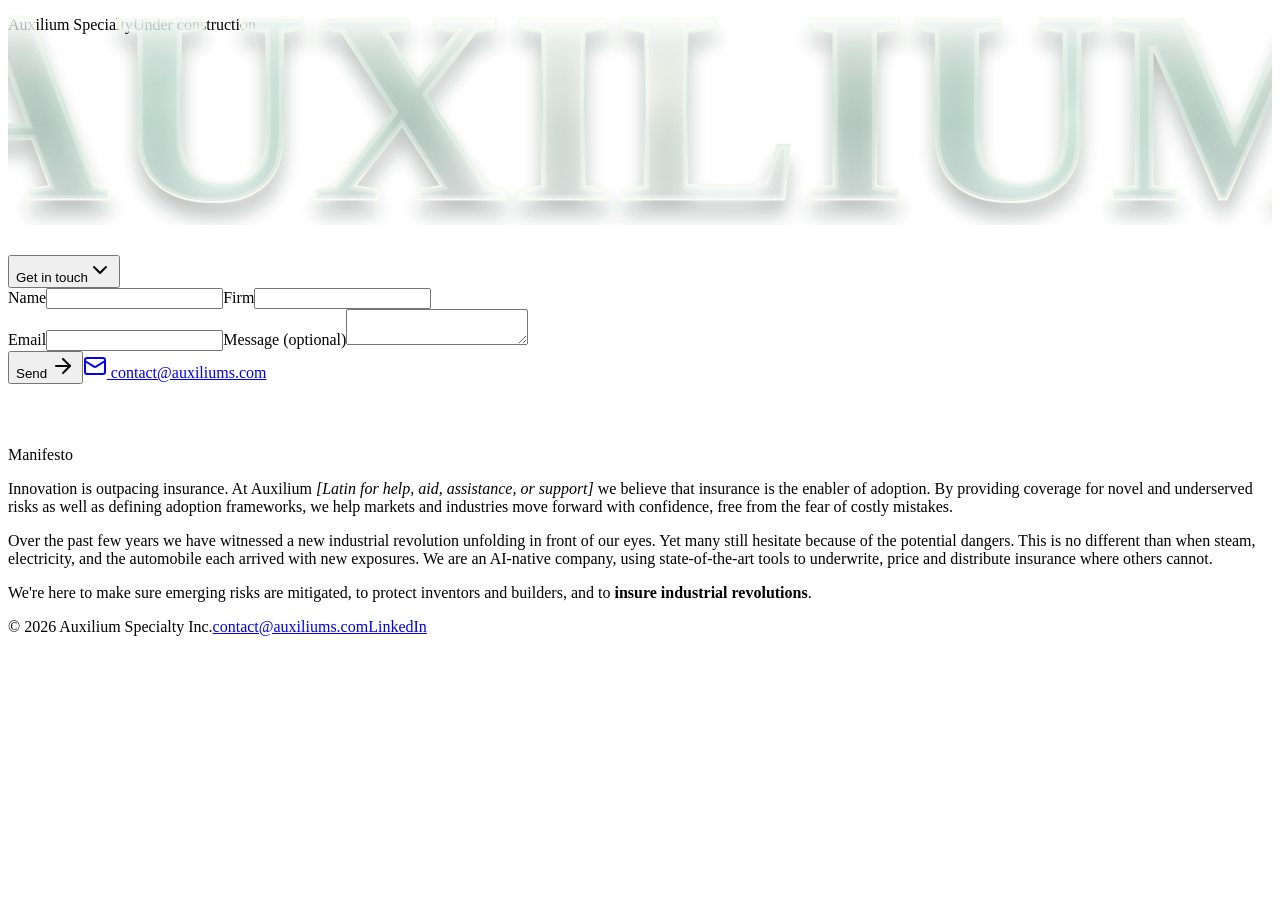
==== commit 2c890e01: "chore: rebuild docs [skip ci]" ====
--- a/docs/index.html
+++ b/docs/index.html
@@ -124,13 +124,13 @@
         }
       })(window.location);
     </script>
-    <script type="module" crossorigin="" src="/assets/index-B5jXUoBM.js"></script>
-    <link rel="stylesheet" crossorigin="" href="/assets/index-BsokFUAJ.css">
+    <script type="module" crossorigin="" src="/assets/index-9wJVM6GP.js"></script>
+    <link rel="stylesheet" crossorigin="" href="/assets/index-Bi6FAQEz.css">
   <style type="text/css">:where(html[dir="ltr"]),:where([data-sonner-toaster][dir="ltr"]){--toast-icon-margin-start: -3px;--toast-icon-margin-end: 4px;--toast-svg-margin-start: -1px;--toast-svg-margin-end: 0px;--toast-button-margin-start: auto;--toast-button-margin-end: 0;--toast-close-button-start: 0;--toast-close-button-end: unset;--toast-close-button-transform: translate(-35%, -35%)}:where(html[dir="rtl"]),:where([data-sonner-toaster][dir="rtl"]){--toast-icon-margin-start: 4px;--toast-icon-margin-end: -3px;--toast-svg-margin-start: 0px;--toast-svg-margin-end: -1px;--toast-button-margin-start: 0;--toast-button-margin-end: auto;--toast-close-button-start: unset;--toast-close-button-end: 0;--toast-close-button-transform: translate(35%, -35%)}:where([data-sonner-toaster]){position:fixed;width:var(--width);font-family:ui-sans-serif,system-ui,-apple-system,BlinkMacSystemFont,Segoe UI,Roboto,Helvetica Neue,Arial,Noto Sans,sans-serif,Apple Color Emoji,Segoe UI Emoji,Segoe UI Symbol,Noto Color Emoji;--gray1: hsl(0, 0%, 99%);--gray2: hsl(0, 0%, 97.3%);--gray3: hsl(0, 0%, 95.1%);--gray4: hsl(0, 0%, 93%);--gray5: hsl(0, 0%, 90.9%);--gray6: hsl(0, 0%, 88.7%);--gray7: hsl(0, 0%, 85.8%);--gray8: hsl(0, 0%, 78%);--gray9: hsl(0, 0%, 56.1%);--gray10: hsl(0, 0%, 52.3%);--gray11: hsl(0, 0%, 43.5%);--gray12: hsl(0, 0%, 9%);--border-radius: 8px;box-sizing:border-box;padding:0;margin:0;list-style:none;outline:none;z-index:999999999;transition:transform .4s ease}:where([data-sonner-toaster][data-lifted="true"]){transform:translateY(-10px)}@media (hover: none) and (pointer: coarse){:where([data-sonner-toaster][data-lifted="true"]){transform:none}}:where([data-sonner-toaster][data-x-position="right"]){right:var(--offset-right)}:where([data-sonner-toaster][data-x-position="left"]){left:var(--offset-left)}:where([data-sonner-toaster][data-x-position="center"]){left:50%;transform:translate(-50%)}:where([data-sonner-toaster][data-y-position="top"]){top:var(--offset-top)}:where([data-sonner-toaster][data-y-position="bottom"]){bottom:var(--offset-bottom)}:where([data-sonner-toast]){--y: translateY(100%);--lift-amount: calc(var(--lift) * var(--gap));z-index:var(--z-index);position:absolute;opacity:0;transform:var(--y);filter:blur(0);touch-action:none;transition:transform .4s,opacity .4s,height .4s,box-shadow .2s;box-sizing:border-box;outline:none;overflow-wrap:anywhere}:where([data-sonner-toast][data-styled="true"]){padding:16px;background:var(--normal-bg);border:1px solid var(--normal-border);color:var(--normal-text);border-radius:var(--border-radius);box-shadow:0 4px 12px #0000001a;width:var(--width);font-size:13px;display:flex;align-items:center;gap:6px}:where([data-sonner-toast]:focus-visible){box-shadow:0 4px 12px #0000001a,0 0 0 2px #0003}:where([data-sonner-toast][data-y-position="top"]){top:0;--y: translateY(-100%);--lift: 1;--lift-amount: calc(1 * var(--gap))}:where([data-sonner-toast][data-y-position="bottom"]){bottom:0;--y: translateY(100%);--lift: -1;--lift-amount: calc(var(--lift) * var(--gap))}:where([data-sonner-toast]) :where([data-description]){font-weight:400;line-height:1.4;color:inherit}:where([data-sonner-toast]) :where([data-title]){font-weight:500;line-height:1.5;color:inherit}:where([data-sonner-toast]) :where([data-icon]){display:flex;height:16px;width:16px;position:relative;justify-content:flex-start;align-items:center;flex-shrink:0;margin-left:var(--toast-icon-margin-start);margin-right:var(--toast-icon-margin-end)}:where([data-sonner-toast][data-promise="true"]) :where([data-icon])>svg{opacity:0;transform:scale(.8);transform-origin:center;animation:sonner-fade-in .3s ease forwards}:where([data-sonner-toast]) :where([data-icon])>*{flex-shrink:0}:where([data-sonner-toast]) :where([data-icon]) svg{margin-left:var(--toast-svg-margin-start);margin-right:var(--toast-svg-margin-end)}:where([data-sonner-toast]) :where([data-content]){display:flex;flex-direction:column;gap:2px}[data-sonner-toast][data-styled=true] [data-button]{border-radius:4px;padding-left:8px;padding-right:8px;height:24px;font-size:12px;color:var(--normal-bg);background:var(--normal-text);margin-left:var(--toast-button-margin-start);margin-right:var(--toast-button-margin-end);border:none;cursor:pointer;outline:none;display:flex;align-items:center;flex-shrink:0;transition:opacity .4s,box-shadow .2s}:where([data-sonner-toast]) :where([data-button]):focus-visible{box-shadow:0 0 0 2px #0006}:where([data-sonner-toast]) :where([data-button]):first-of-type{margin-left:var(--toast-button-margin-start);margin-right:var(--toast-button-margin-end)}:where([data-sonner-toast]) :where([data-cancel]){color:var(--normal-text);background:rgba(0,0,0,.08)}:where([data-sonner-toast][data-theme="dark"]) :where([data-cancel]){background:rgba(255,255,255,.3)}:where([data-sonner-toast]) :where([data-close-button]){position:absolute;left:var(--toast-close-button-start);right:var(--toast-close-button-end);top:0;height:20px;width:20px;display:flex;justify-content:center;align-items:center;padding:0;color:var(--gray12);border:1px solid var(--gray4);transform:var(--toast-close-button-transform);border-radius:50%;cursor:pointer;z-index:1;transition:opacity .1s,background .2s,border-color .2s}[data-sonner-toast] [data-close-button]{background:var(--gray1)}:where([data-sonner-toast]) :where([data-close-button]):focus-visible{box-shadow:0 4px 12px #0000001a,0 0 0 2px #0003}:where([data-sonner-toast]) :where([data-disabled="true"]){cursor:not-allowed}:where([data-sonner-toast]):hover :where([data-close-button]):hover{background:var(--gray2);border-color:var(--gray5)}:where([data-sonner-toast][data-swiping="true"]):before{content:"";position:absolute;left:-50%;right:-50%;height:100%;z-index:-1}:where([data-sonner-toast][data-y-position="top"][data-swiping="true"]):before{bottom:50%;transform:scaleY(3) translateY(50%)}:where([data-sonner-toast][data-y-position="bottom"][data-swiping="true"]):before{top:50%;transform:scaleY(3) translateY(-50%)}:where([data-sonner-toast][data-swiping="false"][data-removed="true"]):before{content:"";position:absolute;inset:0;transform:scaleY(2)}:where([data-sonner-toast]):after{content:"";position:absolute;left:0;height:calc(var(--gap) + 1px);bottom:100%;width:100%}:where([data-sonner-toast][data-mounted="true"]){--y: translateY(0);opacity:1}:where([data-sonner-toast][data-expanded="false"][data-front="false"]){--scale: var(--toasts-before) * .05 + 1;--y: translateY(calc(var(--lift-amount) * var(--toasts-before))) scale(calc(-1 * var(--scale)));height:var(--front-toast-height)}:where([data-sonner-toast])>*{transition:opacity .4s}:where([data-sonner-toast][data-expanded="false"][data-front="false"][data-styled="true"])>*{opacity:0}:where([data-sonner-toast][data-visible="false"]){opacity:0;pointer-events:none}:where([data-sonner-toast][data-mounted="true"][data-expanded="true"]){--y: translateY(calc(var(--lift) * var(--offset)));height:var(--initial-height)}:where([data-sonner-toast][data-removed="true"][data-front="true"][data-swipe-out="false"]){--y: translateY(calc(var(--lift) * -100%));opacity:0}:where([data-sonner-toast][data-removed="true"][data-front="false"][data-swipe-out="false"][data-expanded="true"]){--y: translateY(calc(var(--lift) * var(--offset) + var(--lift) * -100%));opacity:0}:where([data-sonner-toast][data-removed="true"][data-front="false"][data-swipe-out="false"][data-expanded="false"]){--y: translateY(40%);opacity:0;transition:transform .5s,opacity .2s}:where([data-sonner-toast][data-removed="true"][data-front="false"]):before{height:calc(var(--initial-height) + 20%)}[data-sonner-toast][data-swiping=true]{transform:var(--y) translateY(var(--swipe-amount-y, 0px)) translate(var(--swipe-amount-x, 0px));transition:none}[data-sonner-toast][data-swiped=true]{user-select:none}[data-sonner-toast][data-swipe-out=true][data-y-position=bottom],[data-sonner-toast][data-swipe-out=true][data-y-position=top]{animation-duration:.2s;animation-timing-function:ease-out;animation-fill-mode:forwards}[data-sonner-toast][data-swipe-out=true][data-swipe-direction=left]{animation-name:swipe-out-left}[data-sonner-toast][data-swipe-out=true][data-swipe-direction=right]{animation-name:swipe-out-right}[data-sonner-toast][data-swipe-out=true][data-swipe-direction=up]{animation-name:swipe-out-up}[data-sonner-toast][data-swipe-out=true][data-swipe-direction=down]{animation-name:swipe-out-down}@keyframes swipe-out-left{0%{transform:var(--y) translate(var(--swipe-amount-x));opacity:1}to{transform:var(--y) translate(calc(var(--swipe-amount-x) - 100%));opacity:0}}@keyframes swipe-out-right{0%{transform:var(--y) translate(var(--swipe-amount-x));opacity:1}to{transform:var(--y) translate(calc(var(--swipe-amount-x) + 100%));opacity:0}}@keyframes swipe-out-up{0%{transform:var(--y) translateY(var(--swipe-amount-y));opacity:1}to{transform:var(--y) translateY(calc(var(--swipe-amount-y) - 100%));opacity:0}}@keyframes swipe-out-down{0%{transform:var(--y) translateY(var(--swipe-amount-y));opacity:1}to{transform:var(--y) translateY(calc(var(--swipe-amount-y) + 100%));opacity:0}}@media (max-width: 600px){[data-sonner-toaster]{position:fixed;right:var(--mobile-offset-right);left:var(--mobile-offset-left);width:100%}[data-sonner-toaster][dir=rtl]{left:calc(var(--mobile-offset-left) * -1)}[data-sonner-toaster] [data-sonner-toast]{left:0;right:0;width:calc(100% - var(--mobile-offset-left) * 2)}[data-sonner-toaster][data-x-position=left]{left:var(--mobile-offset-left)}[data-sonner-toaster][data-y-position=bottom]{bottom:var(--mobile-offset-bottom)}[data-sonner-toaster][data-y-position=top]{top:var(--mobile-offset-top)}[data-sonner-toaster][data-x-position=center]{left:var(--mobile-offset-left);right:var(--mobile-offset-right);transform:none}}[data-sonner-toaster][data-theme=light]{--normal-bg: #fff;--normal-border: var(--gray4);--normal-text: var(--gray12);--success-bg: hsl(143, 85%, 96%);--success-border: hsl(145, 92%, 91%);--success-text: hsl(140, 100%, 27%);--info-bg: hsl(208, 100%, 97%);--info-border: hsl(221, 91%, 91%);--info-text: hsl(210, 92%, 45%);--warning-bg: hsl(49, 100%, 97%);--warning-border: hsl(49, 91%, 91%);--warning-text: hsl(31, 92%, 45%);--error-bg: hsl(359, 100%, 97%);--error-border: hsl(359, 100%, 94%);--error-text: hsl(360, 100%, 45%)}[data-sonner-toaster][data-theme=light] [data-sonner-toast][data-invert=true]{--normal-bg: #000;--normal-border: hsl(0, 0%, 20%);--normal-text: var(--gray1)}[data-sonner-toaster][data-theme=dark] [data-sonner-toast][data-invert=true]{--normal-bg: #fff;--normal-border: var(--gray3);--normal-text: var(--gray12)}[data-sonner-toaster][data-theme=dark]{--normal-bg: #000;--normal-bg-hover: hsl(0, 0%, 12%);--normal-border: hsl(0, 0%, 20%);--normal-border-hover: hsl(0, 0%, 25%);--normal-text: var(--gray1);--success-bg: hsl(150, 100%, 6%);--success-border: hsl(147, 100%, 12%);--success-text: hsl(150, 86%, 65%);--info-bg: hsl(215, 100%, 6%);--info-border: hsl(223, 100%, 12%);--info-text: hsl(216, 87%, 65%);--warning-bg: hsl(64, 100%, 6%);--warning-border: hsl(60, 100%, 12%);--warning-text: hsl(46, 87%, 65%);--error-bg: hsl(358, 76%, 10%);--error-border: hsl(357, 89%, 16%);--error-text: hsl(358, 100%, 81%)}[data-sonner-toaster][data-theme=dark] [data-sonner-toast] [data-close-button]{background:var(--normal-bg);border-color:var(--normal-border);color:var(--normal-text)}[data-sonner-toaster][data-theme=dark] [data-sonner-toast] [data-close-button]:hover{background:var(--normal-bg-hover);border-color:var(--normal-border-hover)}[data-rich-colors=true][data-sonner-toast][data-type=success],[data-rich-colors=true][data-sonner-toast][data-type=success] [data-close-button]{background:var(--success-bg);border-color:var(--success-border);color:var(--success-text)}[data-rich-colors=true][data-sonner-toast][data-type=info],[data-rich-colors=true][data-sonner-toast][data-type=info] [data-close-button]{background:var(--info-bg);border-color:var(--info-border);color:var(--info-text)}[data-rich-colors=true][data-sonner-toast][data-type=warning],[data-rich-colors=true][data-sonner-toast][data-type=warning] [data-close-button]{background:var(--warning-bg);border-color:var(--warning-border);color:var(--warning-text)}[data-rich-colors=true][data-sonner-toast][data-type=error],[data-rich-colors=true][data-sonner-toast][data-type=error] [data-close-button]{background:var(--error-bg);border-color:var(--error-border);color:var(--error-text)}.sonner-loading-wrapper{--size: 16px;height:var(--size);width:var(--size);position:absolute;inset:0;z-index:10}.sonner-loading-wrapper[data-visible=false]{transform-origin:center;animation:sonner-fade-out .2s ease forwards}.sonner-spinner{position:relative;top:50%;left:50%;height:var(--size);width:var(--size)}.sonner-loading-bar{animation:sonner-spin 1.2s linear infinite;background:var(--gray11);border-radius:6px;height:8%;left:-10%;position:absolute;top:-3.9%;width:24%}.sonner-loading-bar:nth-child(1){animation-delay:-1.2s;transform:rotate(.0001deg) translate(146%)}.sonner-loading-bar:nth-child(2){animation-delay:-1.1s;transform:rotate(30deg) translate(146%)}.sonner-loading-bar:nth-child(3){animation-delay:-1s;transform:rotate(60deg) translate(146%)}.sonner-loading-bar:nth-child(4){animation-delay:-.9s;transform:rotate(90deg) translate(146%)}.sonner-loading-bar:nth-child(5){animation-delay:-.8s;transform:rotate(120deg) translate(146%)}.sonner-loading-bar:nth-child(6){animation-delay:-.7s;transform:rotate(150deg) translate(146%)}.sonner-loading-bar:nth-child(7){animation-delay:-.6s;transform:rotate(180deg) translate(146%)}.sonner-loading-bar:nth-child(8){animation-delay:-.5s;transform:rotate(210deg) translate(146%)}.sonner-loading-bar:nth-child(9){animation-delay:-.4s;transform:rotate(240deg) translate(146%)}.sonner-loading-bar:nth-child(10){animation-delay:-.3s;transform:rotate(270deg) translate(146%)}.sonner-loading-bar:nth-child(11){animation-delay:-.2s;transform:rotate(300deg) translate(146%)}.sonner-loading-bar:nth-child(12){animation-delay:-.1s;transform:rotate(330deg) translate(146%)}@keyframes sonner-fade-in{0%{opacity:0;transform:scale(.8)}to{opacity:1;transform:scale(1)}}@keyframes sonner-fade-out{0%{opacity:1;transform:scale(1)}to{opacity:0;transform:scale(.8)}}@keyframes sonner-spin{0%{opacity:1}to{opacity:.15}}@media (prefers-reduced-motion){[data-sonner-toast],[data-sonner-toast]>*,.sonner-loading-bar{transition:none!important;animation:none!important}}.sonner-loader{position:absolute;top:50%;left:50%;transform:translate(-50%,-50%);transform-origin:center;transition:opacity .2s,transform .2s}.sonner-loader[data-visible=false]{opacity:0;transform:scale(.8) translate(-50%,-50%)}
 </style></head>
 
   <body>
-    <div id="root"><div role="region" aria-label="Notifications (F8)" tabindex="-1" style="pointer-events: none;"><ol tabindex="-1" class="fixed top-0 z-[100] flex max-h-screen w-full flex-col-reverse p-4 sm:bottom-0 sm:right-0 sm:top-auto sm:flex-col md:max-w-[420px]"></ol></div><section aria-label="Notifications alt+T" tabindex="-1" aria-live="polite" aria-relevant="additions text" aria-atomic="false"></section><div class="holding relative flex h-svh flex-col overflow-hidden px-5 py-5 font-manifesto sm:px-10 sm:py-6 lg:px-16"><header class="relative flex items-center justify-end whitespace-nowrap font-mono text-[0.68rem] uppercase tracking-[0.22em] text-[#1a1712]/70 sm:justify-between"><span class="hidden sm:inline">Auxilium Specialty</span><span class="flex items-center gap-2.5"><span class="holding-dot h-1.5 w-1.5 bg-[#b58d3c]"></span>Under construction</span></header><main class="relative flex min-h-0 flex-1 items-center py-4 sm:py-6"><div class="grid w-full gap-6 sm:gap-8 lg:grid-cols-[1.2fr_1fr] lg:items-center lg:gap-16 xl:grid-cols-[1.35fr_1fr]"><div class="relative z-10" style="transform: translateY(-62px);"><h1 class="w-full"><svg viewBox="0 0 1200 220" class="block h-auto w-full overflow-visible" role="img" aria-label="Auxilium"><defs><radialGradient id="hg-blob"><stop offset="0%" stop-color="#efb73e"></stop><stop offset="45%" stop-color="#c98f27" stop-opacity="0.6"></stop><stop offset="100%" stop-color="#a8761f" stop-opacity="0"></stop></radialGradient><radialGradient id="hg-blob-soft"><stop offset="0%" stop-color="#ffe09a" stop-opacity="0.9"></stop><stop offset="100%" stop-color="#d9a845" stop-opacity="0"></stop></radialGradient><linearGradient id="hg-base" x1="0" y1="10" x2="0" y2="200" gradientUnits="userSpaceOnUse"><stop offset="0%" stop-color="#efe6d2"></stop><stop offset="100%" stop-color="#c9b48a"></stop></linearGradient><linearGradient id="hg-body" x1="0" y1="10" x2="0" y2="200" gradientUnits="userSpaceOnUse"><stop offset="0%" stop-color="#ffffff" stop-opacity="0.75"></stop><stop offset="40%" stop-color="#ffffff" stop-opacity="0.1"></stop><stop offset="60%" stop-color="#ffffff" stop-opacity="0"></stop><stop offset="100%" stop-color="#ffffff" stop-opacity="0.35"></stop></linearGradient><linearGradient id="hg-rim" x1="0" y1="10" x2="0" y2="200" gradientUnits="userSpaceOnUse"><stop offset="0%" stop-color="#b3a17a"></stop><stop offset="50%" stop-color="#9a7430"></stop><stop offset="100%" stop-color="#6e5a32"></stop></linearGradient><linearGradient id="hg-sheen" x1="0" y1="0" x2="1" y2="0"><stop offset="0%" stop-color="#ffffff" stop-opacity="0"></stop><stop offset="50%" stop-color="#ffffff" stop-opacity="0.85"></stop><stop offset="100%" stop-color="#ffffff" stop-opacity="0"></stop></linearGradient><filter id="hg-shadow" x="-5%" y="-20%" width="110%" height="160%"><feGaussianBlur stdDeviation="9"></feGaussianBlur></filter><mask id="hg-glyphs" maskUnits="userSpaceOnUse" x="0" y="0" width="1200" height="220"><g fill="#fff"><text x="600" y="196" text-anchor="middle" class="holding-glyphs" font-size="262">AUXILIUM</text></g></mask></defs><g fill="#5b4a2a" opacity="0.18" transform="translate(0 14)" filter="url(#hg-shadow)"><text x="600" y="196" text-anchor="middle" class="holding-glyphs" font-size="262">AUXILIUM</text></g><g mask="url(#hg-glyphs)"><rect width="1200" height="220" fill="url(#hg-base)"></rect><ellipse class="holding-blob holding-blob-a" cx="200" cy="110" rx="300" ry="170" fill="url(#hg-blob)"></ellipse><ellipse class="holding-blob holding-blob-b" cx="1000" cy="120" rx="320" ry="160" fill="url(#hg-blob)"></ellipse><ellipse class="holding-blob holding-blob-c" cx="600" cy="90" rx="240" ry="130" fill="url(#hg-blob-soft)"></ellipse><rect width="1200" height="220" fill="url(#hg-body)"></rect><rect class="holding-sheen" x="-400" y="0" width="300" height="220" fill="url(#hg-sheen)"></rect><g fill="none" stroke="#fff" stroke-opacity="0.7" stroke-width="8"><text x="600" y="196" text-anchor="middle" class="holding-glyphs" font-size="262">AUXILIUM</text></g></g><g fill="none" stroke="url(#hg-rim)" stroke-width="2.4"><text x="600" y="196" text-anchor="middle" class="holding-glyphs" font-size="262">AUXILIUM</text></g></svg></h1><div class="relative mt-5 sm:mt-10"><button type="button" aria-expanded="false" aria-controls="holding-contact" class="inline-flex items-center gap-3 rounded-none border border-[#b58d3c]/60 bg-white px-6 py-3.5 font-mono text-[0.7rem] font-medium uppercase tracking-[0.2em] text-[#8c6a22] transition-colors hover:border-[#b58d3c] hover:bg-[#b58d3c]/[0.06]">Get in touch<svg xmlns="http://www.w3.org/2000/svg" width="24" height="24" viewBox="0 0 24 24" fill="none" stroke="currentColor" stroke-width="2" stroke-linecap="round" stroke-linejoin="round" class="lucide lucide-chevron-down h-3.5 w-3.5 transition-transform duration-300"><path d="m6 9 6 6 6-6"></path></svg></button><div id="holding-contact" data-open="false" class="holding-drawer absolute left-0 top-full z-20 w-full max-w-[30rem]"><form class="mt-3 space-y-3.5 border border-[#1a1712]/10 bg-white p-5 text-left shadow-[0_18px_40px_-24px_rgb(26_23_18/0.35)] sm:px-6"><div class="grid grid-cols-2 gap-3.5"><label class="block"><span class="font-mono text-[0.62rem] uppercase tracking-[0.2em] text-[#1a1712]/50">Name</span><input name="name" required="" autocomplete="name" class="holding-field"></label><label class="block"><span class="font-mono text-[0.62rem] uppercase tracking-[0.2em] text-[#1a1712]/50">Firm</span><input name="organization" required="" autocomplete="organization" class="holding-field"></label></div><label class="block"><span class="font-mono text-[0.62rem] uppercase tracking-[0.2em] text-[#1a1712]/50">Email</span><input name="email" type="email" required="" autocomplete="email" class="holding-field"></label><label class="block"><span class="font-mono text-[0.62rem] uppercase tracking-[0.2em] text-[#1a1712]/50">Message <span class="normal-case tracking-normal text-[#1a1712]/30">(optional)</span></span><textarea name="message" rows="2" class="holding-field resize-none"></textarea></label><div class="flex flex-wrap items-center gap-x-5 gap-y-2 pt-1"><button type="submit" class="inline-flex flex-1 items-center justify-center gap-2 bg-gradient-to-b from-[#e8c77a] to-[#c39a45] px-6 py-3.5 font-mono text-[0.7rem] font-semibold uppercase tracking-[0.2em] text-[#1a1408] transition-opacity hover:opacity-90 disabled:opacity-60">Send <svg xmlns="http://www.w3.org/2000/svg" width="24" height="24" viewBox="0 0 24 24" fill="none" stroke="currentColor" stroke-width="2" stroke-linecap="round" stroke-linejoin="round" class="lucide lucide-arrow-right h-4 w-4"><path d="M5 12h14"></path><path d="m12 5 7 7-7 7"></path></svg></button><a href="mailto:contact@auxiliums.com" class="flex items-center gap-1.5 font-mono text-[0.68rem] text-[#1a1712]/60 transition-colors hover:text-[#8c6a22]"><svg xmlns="http://www.w3.org/2000/svg" width="24" height="24" viewBox="0 0 24 24" fill="none" stroke="currentColor" stroke-width="2" stroke-linecap="round" stroke-linejoin="round" class="lucide lucide-mail h-3.5 w-3.5"><rect width="20" height="16" x="2" y="4" rx="2"></rect><path d="m22 7-8.97 5.7a1.94 1.94 0 0 1-2.06 0L2 7"></path></svg> contact@auxiliums.com</a></div></form></div></div></div><section aria-label="Manifesto" class="transition-opacity duration-300 lg:border-l lg:border-[#b58d3c]/25 lg:pl-12"><div class="mb-3 flex items-center gap-3 sm:mb-6"><span class="font-mono text-[0.66rem] uppercase tracking-[0.24em] text-[#8c6a22]">Manifesto</span><span class="h-px w-12 bg-[#b58d3c]/50"></span></div><div class="max-w-[36rem] space-y-3 text-[clamp(0.8rem,1.75vh,1.15rem)] font-light leading-normal sm:leading-relaxed text-[#1a1712]/85 sm:space-y-4"><p>Innovation is outpacing insurance. At Auxilium <i class="text-[#8c6a22]">[Latin for help, aid, assistance, or support]</i> we believe that insurance is the enabler of adoption. By providing coverage for novel and underserved risks as well as defining adoption frameworks, we help markets and industries move forward with confidence, free from the fear of costly mistakes.</p><p>Over the past few years we have witnessed a new industrial revolution unfolding in front of our eyes. Yet many still hesitate because of the potential dangers. This is no different than when steam, electricity, and the automobile each arrived with new exposures. We are an AI-native company, using state-of-the-art tools to underwrite, price and distribute insurance where others cannot.</p><p>We're here to make sure emerging risks are mitigated, to protect inventors and builders, and to <b class="font-semibold">insure industrial revolutions</b>.</p></div></section></div></main><footer class="relative flex flex-col justify-between gap-1 font-mono text-[0.62rem] uppercase tracking-[0.18em] text-[#1a1712]/60 sm:flex-row"><span>© 2026 Auxilium Specialty Inc.</span><span class="flex gap-6"><a href="mailto:contact@auxiliums.com" class="normal-case tracking-[0.08em] hover:text-[#8c6a22]">contact@auxiliums.com</a><a href="https://www.linkedin.com/company/auxilium-specialty/" target="_blank" rel="noreferrer" class="hover:text-[#8c6a22]">LinkedIn</a></span></footer></div></div>
+    <div id="root"><div role="region" aria-label="Notifications (F8)" tabindex="-1" style="pointer-events: none;"><ol tabindex="-1" class="fixed top-0 z-[100] flex max-h-screen w-full flex-col-reverse p-4 sm:bottom-0 sm:right-0 sm:top-auto sm:flex-col md:max-w-[420px]"></ol></div><section aria-label="Notifications alt+T" tabindex="-1" aria-live="polite" aria-relevant="additions text" aria-atomic="false"></section><div class="holding relative flex h-svh flex-col overflow-hidden px-5 py-5 font-manifesto sm:px-10 sm:py-6 lg:px-16"><div aria-hidden="true" class="holding-flow pointer-events-none absolute"></div><header class="relative flex items-center justify-end whitespace-nowrap font-mono text-[0.68rem] uppercase tracking-[0.22em] text-ink sm:justify-between"><span class="hidden sm:inline">Auxilium Specialty</span><span class="flex items-center gap-2.5"><span class="holding-dot h-1.5 w-1.5 bg-ink"></span>Under construction</span></header><main class="relative flex min-h-0 flex-1 items-center py-4 sm:py-6"><div class="grid w-full gap-6 sm:gap-8 lg:grid-cols-[1.2fr_1fr] lg:items-center lg:gap-16 xl:grid-cols-[1.35fr_1fr]"><div class="relative z-10" style="transform: translateY(-62px);"><h1 class="w-full"><svg viewBox="0 0 1200 220" class="block h-auto w-full overflow-visible" role="img" aria-label="Auxilium"><defs><radialGradient id="hg-blob"><stop offset="0%" stop-color="#d6efe5" stop-opacity="0.8"></stop><stop offset="45%" stop-color="#8fc4b3" stop-opacity="0.4"></stop><stop offset="100%" stop-color="#417c6c" stop-opacity="0"></stop></radialGradient><radialGradient id="hg-blob-soft"><stop offset="0%" stop-color="#fffef2" stop-opacity="0.65"></stop><stop offset="100%" stop-color="#a9d6c7" stop-opacity="0"></stop></radialGradient><linearGradient id="hg-base" x1="0" y1="10" x2="0" y2="200" gradientUnits="userSpaceOnUse"><stop offset="0%" stop-color="#fffef2" stop-opacity="0.34"></stop><stop offset="100%" stop-color="#fffef2" stop-opacity="0.12"></stop></linearGradient><linearGradient id="hg-body" x1="0" y1="10" x2="0" y2="200" gradientUnits="userSpaceOnUse"><stop offset="0%" stop-color="#ffffff" stop-opacity="0.75"></stop><stop offset="40%" stop-color="#ffffff" stop-opacity="0.1"></stop><stop offset="60%" stop-color="#ffffff" stop-opacity="0"></stop><stop offset="100%" stop-color="#ffffff" stop-opacity="0.35"></stop></linearGradient><linearGradient id="hg-rim" x1="0" y1="10" x2="0" y2="200" gradientUnits="userSpaceOnUse"><stop offset="0%" stop-color="#fffef2"></stop><stop offset="50%" stop-color="#cfe6dc" stop-opacity="0.7"></stop><stop offset="100%" stop-color="#fffef2" stop-opacity="0.9"></stop></linearGradient><linearGradient id="hg-sheen" x1="0" y1="0" x2="1" y2="0"><stop offset="0%" stop-color="#ffffff" stop-opacity="0"></stop><stop offset="50%" stop-color="#ffffff" stop-opacity="0.85"></stop><stop offset="100%" stop-color="#ffffff" stop-opacity="0"></stop></linearGradient><filter id="hg-shadow" x="-5%" y="-20%" width="110%" height="160%"><feGaussianBlur stdDeviation="9"></feGaussianBlur></filter><mask id="hg-glyphs" maskUnits="userSpaceOnUse" x="0" y="0" width="1200" height="220"><g fill="#fff"><text x="600" y="196" text-anchor="middle" class="holding-glyphs" font-size="262">AUXILIUM</text></g></mask></defs><g fill="#0b241d" opacity="0.28" transform="translate(0 14)" filter="url(#hg-shadow)"><text x="600" y="196" text-anchor="middle" class="holding-glyphs" font-size="262">AUXILIUM</text></g><g mask="url(#hg-glyphs)"><rect width="1200" height="220" fill="url(#hg-base)"></rect><ellipse class="holding-blob holding-blob-a" cx="200" cy="110" rx="300" ry="170" fill="url(#hg-blob)"></ellipse><ellipse class="holding-blob holding-blob-b" cx="1000" cy="120" rx="320" ry="160" fill="url(#hg-blob)"></ellipse><ellipse class="holding-blob holding-blob-c" cx="600" cy="90" rx="240" ry="130" fill="url(#hg-blob-soft)"></ellipse><rect width="1200" height="220" fill="url(#hg-body)"></rect><rect class="holding-sheen" x="-400" y="0" width="300" height="220" fill="url(#hg-sheen)"></rect><g fill="none" stroke="#fff" stroke-opacity="0.3" stroke-width="8"><text x="600" y="196" text-anchor="middle" class="holding-glyphs" font-size="262">AUXILIUM</text></g></g><g fill="none" stroke="url(#hg-rim)" stroke-width="2"><text x="600" y="196" text-anchor="middle" class="holding-glyphs" font-size="262">AUXILIUM</text></g></svg></h1><div class="relative mt-5 sm:mt-10"><button type="button" aria-expanded="false" aria-controls="holding-contact" class="inline-flex items-center gap-3 rounded-none border border-ink/60 px-6 py-3.5 font-mono text-[0.7rem] font-medium uppercase tracking-[0.2em] text-ink transition-colors hover:border-ink hover:bg-ink/10">Get in touch<svg xmlns="http://www.w3.org/2000/svg" width="24" height="24" viewBox="0 0 24 24" fill="none" stroke="currentColor" stroke-width="2" stroke-linecap="round" stroke-linejoin="round" class="lucide lucide-chevron-down h-3.5 w-3.5 transition-transform duration-300"><path d="m6 9 6 6 6-6"></path></svg></button><div id="holding-contact" data-open="false" class="holding-drawer absolute left-0 top-full z-20 w-full max-w-[30rem]"><form class="mt-3 space-y-3.5 border border-foreground/10 bg-card p-5 text-left shadow-[0_18px_40px_-24px_rgb(26_23_18/0.35)] sm:px-6"><div class="grid grid-cols-2 gap-3.5"><label class="block"><span class="font-mono text-[0.62rem] uppercase tracking-[0.2em] text-foreground/60">Name</span><input name="name" required="" autocomplete="name" class="holding-field"></label><label class="block"><span class="font-mono text-[0.62rem] uppercase tracking-[0.2em] text-foreground/60">Firm</span><input name="organization" required="" autocomplete="organization" class="holding-field"></label></div><label class="block"><span class="font-mono text-[0.62rem] uppercase tracking-[0.2em] text-foreground/60">Email</span><input name="email" type="email" required="" autocomplete="email" class="holding-field"></label><label class="block"><span class="font-mono text-[0.62rem] uppercase tracking-[0.2em] text-foreground/60">Message <span class="normal-case tracking-normal text-foreground/50">(optional)</span></span><textarea name="message" rows="2" class="holding-field resize-none"></textarea></label><div class="flex flex-wrap items-center gap-x-5 gap-y-2 pt-1"><button type="submit" class="inline-flex flex-1 items-center justify-center gap-2 gradient-brand px-6 py-3.5 font-mono text-[0.7rem] font-semibold uppercase tracking-[0.2em] text-ink transition-opacity hover:opacity-90 disabled:opacity-60">Send <svg xmlns="http://www.w3.org/2000/svg" width="24" height="24" viewBox="0 0 24 24" fill="none" stroke="currentColor" stroke-width="2" stroke-linecap="round" stroke-linejoin="round" class="lucide lucide-arrow-right h-4 w-4"><path d="M5 12h14"></path><path d="m12 5 7 7-7 7"></path></svg></button><a href="mailto:contact@auxiliums.com" class="flex items-center gap-1.5 font-mono text-[0.68rem] text-foreground/60 transition-colors hover:text-brand-mid"><svg xmlns="http://www.w3.org/2000/svg" width="24" height="24" viewBox="0 0 24 24" fill="none" stroke="currentColor" stroke-width="2" stroke-linecap="round" stroke-linejoin="round" class="lucide lucide-mail h-3.5 w-3.5"><rect width="20" height="16" x="2" y="4" rx="2"></rect><path d="m22 7-8.97 5.7a1.94 1.94 0 0 1-2.06 0L2 7"></path></svg> contact@auxiliums.com</a></div></form></div></div></div><section aria-label="Manifesto" class="transition-opacity duration-300 lg:border-l lg:border-ink/25 lg:pl-12"><div class="mb-3 flex items-center gap-3 sm:mb-6"><span class="font-mono text-[0.66rem] uppercase tracking-[0.24em] text-ink">Manifesto</span><span class="h-px w-12 bg-ink/50"></span></div><div class="max-w-[36rem] space-y-3 text-[clamp(0.8rem,1.75vh,1.15rem)] font-light leading-normal sm:leading-relaxed text-ink sm:space-y-4"><p>Innovation is outpacing insurance. At Auxilium <i class="text-ink">[Latin for help, aid, assistance, or support]</i> we believe that insurance is the enabler of adoption. By providing coverage for novel and underserved risks as well as defining adoption frameworks, we help markets and industries move forward with confidence, free from the fear of costly mistakes.</p><p>Over the past few years we have witnessed a new industrial revolution unfolding in front of our eyes. Yet many still hesitate because of the potential dangers. This is no different than when steam, electricity, and the automobile each arrived with new exposures. We are an AI-native company, using state-of-the-art tools to underwrite, price and distribute insurance where others cannot.</p><p>We're here to make sure emerging risks are mitigated, to protect inventors and builders, and to <b class="font-semibold">insure industrial revolutions</b>.</p></div></section></div></main><footer class="relative flex flex-col justify-between gap-1 font-mono text-[0.62rem] uppercase tracking-[0.18em] text-ink sm:flex-row"><span>© 2026 Auxilium Specialty Inc.</span><span class="flex gap-6"><a href="mailto:contact@auxiliums.com" class="normal-case tracking-[0.08em] hover:opacity-70">contact@auxiliums.com</a><a href="https://www.linkedin.com/company/auxilium-specialty/" target="_blank" rel="noreferrer" class="hover:opacity-70">LinkedIn</a></span></footer></div></div>
   
 
 </body></html>
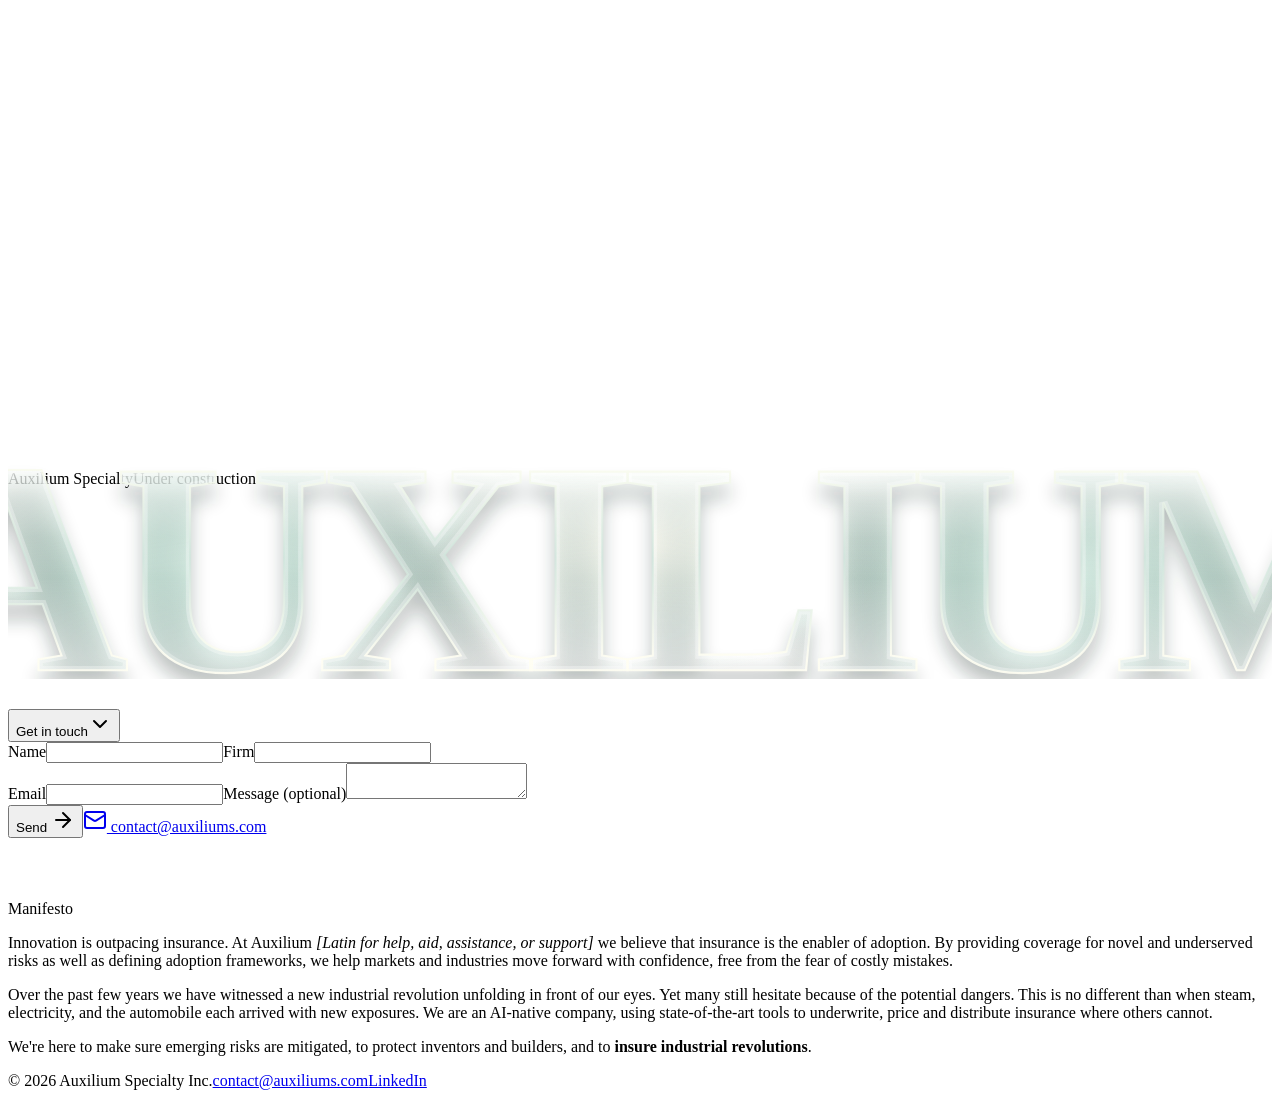
==== commit e15c1f30: "chore: rebuild docs [skip ci]" ====
--- a/docs/index.html
+++ b/docs/index.html
@@ -124,13 +124,13 @@
         }
       })(window.location);
     </script>
-    <script type="module" crossorigin="" src="/assets/index-9wJVM6GP.js"></script>
-    <link rel="stylesheet" crossorigin="" href="/assets/index-Bi6FAQEz.css">
+    <script type="module" crossorigin="" src="/assets/index-Q15p-oMY.js"></script>
+    <link rel="stylesheet" crossorigin="" href="/assets/index-BPvknz3M.css">
   <style type="text/css">:where(html[dir="ltr"]),:where([data-sonner-toaster][dir="ltr"]){--toast-icon-margin-start: -3px;--toast-icon-margin-end: 4px;--toast-svg-margin-start: -1px;--toast-svg-margin-end: 0px;--toast-button-margin-start: auto;--toast-button-margin-end: 0;--toast-close-button-start: 0;--toast-close-button-end: unset;--toast-close-button-transform: translate(-35%, -35%)}:where(html[dir="rtl"]),:where([data-sonner-toaster][dir="rtl"]){--toast-icon-margin-start: 4px;--toast-icon-margin-end: -3px;--toast-svg-margin-start: 0px;--toast-svg-margin-end: -1px;--toast-button-margin-start: 0;--toast-button-margin-end: auto;--toast-close-button-start: unset;--toast-close-button-end: 0;--toast-close-button-transform: translate(35%, -35%)}:where([data-sonner-toaster]){position:fixed;width:var(--width);font-family:ui-sans-serif,system-ui,-apple-system,BlinkMacSystemFont,Segoe UI,Roboto,Helvetica Neue,Arial,Noto Sans,sans-serif,Apple Color Emoji,Segoe UI Emoji,Segoe UI Symbol,Noto Color Emoji;--gray1: hsl(0, 0%, 99%);--gray2: hsl(0, 0%, 97.3%);--gray3: hsl(0, 0%, 95.1%);--gray4: hsl(0, 0%, 93%);--gray5: hsl(0, 0%, 90.9%);--gray6: hsl(0, 0%, 88.7%);--gray7: hsl(0, 0%, 85.8%);--gray8: hsl(0, 0%, 78%);--gray9: hsl(0, 0%, 56.1%);--gray10: hsl(0, 0%, 52.3%);--gray11: hsl(0, 0%, 43.5%);--gray12: hsl(0, 0%, 9%);--border-radius: 8px;box-sizing:border-box;padding:0;margin:0;list-style:none;outline:none;z-index:999999999;transition:transform .4s ease}:where([data-sonner-toaster][data-lifted="true"]){transform:translateY(-10px)}@media (hover: none) and (pointer: coarse){:where([data-sonner-toaster][data-lifted="true"]){transform:none}}:where([data-sonner-toaster][data-x-position="right"]){right:var(--offset-right)}:where([data-sonner-toaster][data-x-position="left"]){left:var(--offset-left)}:where([data-sonner-toaster][data-x-position="center"]){left:50%;transform:translate(-50%)}:where([data-sonner-toaster][data-y-position="top"]){top:var(--offset-top)}:where([data-sonner-toaster][data-y-position="bottom"]){bottom:var(--offset-bottom)}:where([data-sonner-toast]){--y: translateY(100%);--lift-amount: calc(var(--lift) * var(--gap));z-index:var(--z-index);position:absolute;opacity:0;transform:var(--y);filter:blur(0);touch-action:none;transition:transform .4s,opacity .4s,height .4s,box-shadow .2s;box-sizing:border-box;outline:none;overflow-wrap:anywhere}:where([data-sonner-toast][data-styled="true"]){padding:16px;background:var(--normal-bg);border:1px solid var(--normal-border);color:var(--normal-text);border-radius:var(--border-radius);box-shadow:0 4px 12px #0000001a;width:var(--width);font-size:13px;display:flex;align-items:center;gap:6px}:where([data-sonner-toast]:focus-visible){box-shadow:0 4px 12px #0000001a,0 0 0 2px #0003}:where([data-sonner-toast][data-y-position="top"]){top:0;--y: translateY(-100%);--lift: 1;--lift-amount: calc(1 * var(--gap))}:where([data-sonner-toast][data-y-position="bottom"]){bottom:0;--y: translateY(100%);--lift: -1;--lift-amount: calc(var(--lift) * var(--gap))}:where([data-sonner-toast]) :where([data-description]){font-weight:400;line-height:1.4;color:inherit}:where([data-sonner-toast]) :where([data-title]){font-weight:500;line-height:1.5;color:inherit}:where([data-sonner-toast]) :where([data-icon]){display:flex;height:16px;width:16px;position:relative;justify-content:flex-start;align-items:center;flex-shrink:0;margin-left:var(--toast-icon-margin-start);margin-right:var(--toast-icon-margin-end)}:where([data-sonner-toast][data-promise="true"]) :where([data-icon])>svg{opacity:0;transform:scale(.8);transform-origin:center;animation:sonner-fade-in .3s ease forwards}:where([data-sonner-toast]) :where([data-icon])>*{flex-shrink:0}:where([data-sonner-toast]) :where([data-icon]) svg{margin-left:var(--toast-svg-margin-start);margin-right:var(--toast-svg-margin-end)}:where([data-sonner-toast]) :where([data-content]){display:flex;flex-direction:column;gap:2px}[data-sonner-toast][data-styled=true] [data-button]{border-radius:4px;padding-left:8px;padding-right:8px;height:24px;font-size:12px;color:var(--normal-bg);background:var(--normal-text);margin-left:var(--toast-button-margin-start);margin-right:var(--toast-button-margin-end);border:none;cursor:pointer;outline:none;display:flex;align-items:center;flex-shrink:0;transition:opacity .4s,box-shadow .2s}:where([data-sonner-toast]) :where([data-button]):focus-visible{box-shadow:0 0 0 2px #0006}:where([data-sonner-toast]) :where([data-button]):first-of-type{margin-left:var(--toast-button-margin-start);margin-right:var(--toast-button-margin-end)}:where([data-sonner-toast]) :where([data-cancel]){color:var(--normal-text);background:rgba(0,0,0,.08)}:where([data-sonner-toast][data-theme="dark"]) :where([data-cancel]){background:rgba(255,255,255,.3)}:where([data-sonner-toast]) :where([data-close-button]){position:absolute;left:var(--toast-close-button-start);right:var(--toast-close-button-end);top:0;height:20px;width:20px;display:flex;justify-content:center;align-items:center;padding:0;color:var(--gray12);border:1px solid var(--gray4);transform:var(--toast-close-button-transform);border-radius:50%;cursor:pointer;z-index:1;transition:opacity .1s,background .2s,border-color .2s}[data-sonner-toast] [data-close-button]{background:var(--gray1)}:where([data-sonner-toast]) :where([data-close-button]):focus-visible{box-shadow:0 4px 12px #0000001a,0 0 0 2px #0003}:where([data-sonner-toast]) :where([data-disabled="true"]){cursor:not-allowed}:where([data-sonner-toast]):hover :where([data-close-button]):hover{background:var(--gray2);border-color:var(--gray5)}:where([data-sonner-toast][data-swiping="true"]):before{content:"";position:absolute;left:-50%;right:-50%;height:100%;z-index:-1}:where([data-sonner-toast][data-y-position="top"][data-swiping="true"]):before{bottom:50%;transform:scaleY(3) translateY(50%)}:where([data-sonner-toast][data-y-position="bottom"][data-swiping="true"]):before{top:50%;transform:scaleY(3) translateY(-50%)}:where([data-sonner-toast][data-swiping="false"][data-removed="true"]):before{content:"";position:absolute;inset:0;transform:scaleY(2)}:where([data-sonner-toast]):after{content:"";position:absolute;left:0;height:calc(var(--gap) + 1px);bottom:100%;width:100%}:where([data-sonner-toast][data-mounted="true"]){--y: translateY(0);opacity:1}:where([data-sonner-toast][data-expanded="false"][data-front="false"]){--scale: var(--toasts-before) * .05 + 1;--y: translateY(calc(var(--lift-amount) * var(--toasts-before))) scale(calc(-1 * var(--scale)));height:var(--front-toast-height)}:where([data-sonner-toast])>*{transition:opacity .4s}:where([data-sonner-toast][data-expanded="false"][data-front="false"][data-styled="true"])>*{opacity:0}:where([data-sonner-toast][data-visible="false"]){opacity:0;pointer-events:none}:where([data-sonner-toast][data-mounted="true"][data-expanded="true"]){--y: translateY(calc(var(--lift) * var(--offset)));height:var(--initial-height)}:where([data-sonner-toast][data-removed="true"][data-front="true"][data-swipe-out="false"]){--y: translateY(calc(var(--lift) * -100%));opacity:0}:where([data-sonner-toast][data-removed="true"][data-front="false"][data-swipe-out="false"][data-expanded="true"]){--y: translateY(calc(var(--lift) * var(--offset) + var(--lift) * -100%));opacity:0}:where([data-sonner-toast][data-removed="true"][data-front="false"][data-swipe-out="false"][data-expanded="false"]){--y: translateY(40%);opacity:0;transition:transform .5s,opacity .2s}:where([data-sonner-toast][data-removed="true"][data-front="false"]):before{height:calc(var(--initial-height) + 20%)}[data-sonner-toast][data-swiping=true]{transform:var(--y) translateY(var(--swipe-amount-y, 0px)) translate(var(--swipe-amount-x, 0px));transition:none}[data-sonner-toast][data-swiped=true]{user-select:none}[data-sonner-toast][data-swipe-out=true][data-y-position=bottom],[data-sonner-toast][data-swipe-out=true][data-y-position=top]{animation-duration:.2s;animation-timing-function:ease-out;animation-fill-mode:forwards}[data-sonner-toast][data-swipe-out=true][data-swipe-direction=left]{animation-name:swipe-out-left}[data-sonner-toast][data-swipe-out=true][data-swipe-direction=right]{animation-name:swipe-out-right}[data-sonner-toast][data-swipe-out=true][data-swipe-direction=up]{animation-name:swipe-out-up}[data-sonner-toast][data-swipe-out=true][data-swipe-direction=down]{animation-name:swipe-out-down}@keyframes swipe-out-left{0%{transform:var(--y) translate(var(--swipe-amount-x));opacity:1}to{transform:var(--y) translate(calc(var(--swipe-amount-x) - 100%));opacity:0}}@keyframes swipe-out-right{0%{transform:var(--y) translate(var(--swipe-amount-x));opacity:1}to{transform:var(--y) translate(calc(var(--swipe-amount-x) + 100%));opacity:0}}@keyframes swipe-out-up{0%{transform:var(--y) translateY(var(--swipe-amount-y));opacity:1}to{transform:var(--y) translateY(calc(var(--swipe-amount-y) - 100%));opacity:0}}@keyframes swipe-out-down{0%{transform:var(--y) translateY(var(--swipe-amount-y));opacity:1}to{transform:var(--y) translateY(calc(var(--swipe-amount-y) + 100%));opacity:0}}@media (max-width: 600px){[data-sonner-toaster]{position:fixed;right:var(--mobile-offset-right);left:var(--mobile-offset-left);width:100%}[data-sonner-toaster][dir=rtl]{left:calc(var(--mobile-offset-left) * -1)}[data-sonner-toaster] [data-sonner-toast]{left:0;right:0;width:calc(100% - var(--mobile-offset-left) * 2)}[data-sonner-toaster][data-x-position=left]{left:var(--mobile-offset-left)}[data-sonner-toaster][data-y-position=bottom]{bottom:var(--mobile-offset-bottom)}[data-sonner-toaster][data-y-position=top]{top:var(--mobile-offset-top)}[data-sonner-toaster][data-x-position=center]{left:var(--mobile-offset-left);right:var(--mobile-offset-right);transform:none}}[data-sonner-toaster][data-theme=light]{--normal-bg: #fff;--normal-border: var(--gray4);--normal-text: var(--gray12);--success-bg: hsl(143, 85%, 96%);--success-border: hsl(145, 92%, 91%);--success-text: hsl(140, 100%, 27%);--info-bg: hsl(208, 100%, 97%);--info-border: hsl(221, 91%, 91%);--info-text: hsl(210, 92%, 45%);--warning-bg: hsl(49, 100%, 97%);--warning-border: hsl(49, 91%, 91%);--warning-text: hsl(31, 92%, 45%);--error-bg: hsl(359, 100%, 97%);--error-border: hsl(359, 100%, 94%);--error-text: hsl(360, 100%, 45%)}[data-sonner-toaster][data-theme=light] [data-sonner-toast][data-invert=true]{--normal-bg: #000;--normal-border: hsl(0, 0%, 20%);--normal-text: var(--gray1)}[data-sonner-toaster][data-theme=dark] [data-sonner-toast][data-invert=true]{--normal-bg: #fff;--normal-border: var(--gray3);--normal-text: var(--gray12)}[data-sonner-toaster][data-theme=dark]{--normal-bg: #000;--normal-bg-hover: hsl(0, 0%, 12%);--normal-border: hsl(0, 0%, 20%);--normal-border-hover: hsl(0, 0%, 25%);--normal-text: var(--gray1);--success-bg: hsl(150, 100%, 6%);--success-border: hsl(147, 100%, 12%);--success-text: hsl(150, 86%, 65%);--info-bg: hsl(215, 100%, 6%);--info-border: hsl(223, 100%, 12%);--info-text: hsl(216, 87%, 65%);--warning-bg: hsl(64, 100%, 6%);--warning-border: hsl(60, 100%, 12%);--warning-text: hsl(46, 87%, 65%);--error-bg: hsl(358, 76%, 10%);--error-border: hsl(357, 89%, 16%);--error-text: hsl(358, 100%, 81%)}[data-sonner-toaster][data-theme=dark] [data-sonner-toast] [data-close-button]{background:var(--normal-bg);border-color:var(--normal-border);color:var(--normal-text)}[data-sonner-toaster][data-theme=dark] [data-sonner-toast] [data-close-button]:hover{background:var(--normal-bg-hover);border-color:var(--normal-border-hover)}[data-rich-colors=true][data-sonner-toast][data-type=success],[data-rich-colors=true][data-sonner-toast][data-type=success] [data-close-button]{background:var(--success-bg);border-color:var(--success-border);color:var(--success-text)}[data-rich-colors=true][data-sonner-toast][data-type=info],[data-rich-colors=true][data-sonner-toast][data-type=info] [data-close-button]{background:var(--info-bg);border-color:var(--info-border);color:var(--info-text)}[data-rich-colors=true][data-sonner-toast][data-type=warning],[data-rich-colors=true][data-sonner-toast][data-type=warning] [data-close-button]{background:var(--warning-bg);border-color:var(--warning-border);color:var(--warning-text)}[data-rich-colors=true][data-sonner-toast][data-type=error],[data-rich-colors=true][data-sonner-toast][data-type=error] [data-close-button]{background:var(--error-bg);border-color:var(--error-border);color:var(--error-text)}.sonner-loading-wrapper{--size: 16px;height:var(--size);width:var(--size);position:absolute;inset:0;z-index:10}.sonner-loading-wrapper[data-visible=false]{transform-origin:center;animation:sonner-fade-out .2s ease forwards}.sonner-spinner{position:relative;top:50%;left:50%;height:var(--size);width:var(--size)}.sonner-loading-bar{animation:sonner-spin 1.2s linear infinite;background:var(--gray11);border-radius:6px;height:8%;left:-10%;position:absolute;top:-3.9%;width:24%}.sonner-loading-bar:nth-child(1){animation-delay:-1.2s;transform:rotate(.0001deg) translate(146%)}.sonner-loading-bar:nth-child(2){animation-delay:-1.1s;transform:rotate(30deg) translate(146%)}.sonner-loading-bar:nth-child(3){animation-delay:-1s;transform:rotate(60deg) translate(146%)}.sonner-loading-bar:nth-child(4){animation-delay:-.9s;transform:rotate(90deg) translate(146%)}.sonner-loading-bar:nth-child(5){animation-delay:-.8s;transform:rotate(120deg) translate(146%)}.sonner-loading-bar:nth-child(6){animation-delay:-.7s;transform:rotate(150deg) translate(146%)}.sonner-loading-bar:nth-child(7){animation-delay:-.6s;transform:rotate(180deg) translate(146%)}.sonner-loading-bar:nth-child(8){animation-delay:-.5s;transform:rotate(210deg) translate(146%)}.sonner-loading-bar:nth-child(9){animation-delay:-.4s;transform:rotate(240deg) translate(146%)}.sonner-loading-bar:nth-child(10){animation-delay:-.3s;transform:rotate(270deg) translate(146%)}.sonner-loading-bar:nth-child(11){animation-delay:-.2s;transform:rotate(300deg) translate(146%)}.sonner-loading-bar:nth-child(12){animation-delay:-.1s;transform:rotate(330deg) translate(146%)}@keyframes sonner-fade-in{0%{opacity:0;transform:scale(.8)}to{opacity:1;transform:scale(1)}}@keyframes sonner-fade-out{0%{opacity:1;transform:scale(1)}to{opacity:0;transform:scale(.8)}}@keyframes sonner-spin{0%{opacity:1}to{opacity:.15}}@media (prefers-reduced-motion){[data-sonner-toast],[data-sonner-toast]>*,.sonner-loading-bar{transition:none!important;animation:none!important}}.sonner-loader{position:absolute;top:50%;left:50%;transform:translate(-50%,-50%);transform-origin:center;transition:opacity .2s,transform .2s}.sonner-loader[data-visible=false]{opacity:0;transform:scale(.8) translate(-50%,-50%)}
 </style></head>
 
   <body>
-    <div id="root"><div role="region" aria-label="Notifications (F8)" tabindex="-1" style="pointer-events: none;"><ol tabindex="-1" class="fixed top-0 z-[100] flex max-h-screen w-full flex-col-reverse p-4 sm:bottom-0 sm:right-0 sm:top-auto sm:flex-col md:max-w-[420px]"></ol></div><section aria-label="Notifications alt+T" tabindex="-1" aria-live="polite" aria-relevant="additions text" aria-atomic="false"></section><div class="holding relative flex h-svh flex-col overflow-hidden px-5 py-5 font-manifesto sm:px-10 sm:py-6 lg:px-16"><div aria-hidden="true" class="holding-flow pointer-events-none absolute"></div><header class="relative flex items-center justify-end whitespace-nowrap font-mono text-[0.68rem] uppercase tracking-[0.22em] text-ink sm:justify-between"><span class="hidden sm:inline">Auxilium Specialty</span><span class="flex items-center gap-2.5"><span class="holding-dot h-1.5 w-1.5 bg-ink"></span>Under construction</span></header><main class="relative flex min-h-0 flex-1 items-center py-4 sm:py-6"><div class="grid w-full gap-6 sm:gap-8 lg:grid-cols-[1.2fr_1fr] lg:items-center lg:gap-16 xl:grid-cols-[1.35fr_1fr]"><div class="relative z-10" style="transform: translateY(-62px);"><h1 class="w-full"><svg viewBox="0 0 1200 220" class="block h-auto w-full overflow-visible" role="img" aria-label="Auxilium"><defs><radialGradient id="hg-blob"><stop offset="0%" stop-color="#d6efe5" stop-opacity="0.8"></stop><stop offset="45%" stop-color="#8fc4b3" stop-opacity="0.4"></stop><stop offset="100%" stop-color="#417c6c" stop-opacity="0"></stop></radialGradient><radialGradient id="hg-blob-soft"><stop offset="0%" stop-color="#fffef2" stop-opacity="0.65"></stop><stop offset="100%" stop-color="#a9d6c7" stop-opacity="0"></stop></radialGradient><linearGradient id="hg-base" x1="0" y1="10" x2="0" y2="200" gradientUnits="userSpaceOnUse"><stop offset="0%" stop-color="#fffef2" stop-opacity="0.34"></stop><stop offset="100%" stop-color="#fffef2" stop-opacity="0.12"></stop></linearGradient><linearGradient id="hg-body" x1="0" y1="10" x2="0" y2="200" gradientUnits="userSpaceOnUse"><stop offset="0%" stop-color="#ffffff" stop-opacity="0.75"></stop><stop offset="40%" stop-color="#ffffff" stop-opacity="0.1"></stop><stop offset="60%" stop-color="#ffffff" stop-opacity="0"></stop><stop offset="100%" stop-color="#ffffff" stop-opacity="0.35"></stop></linearGradient><linearGradient id="hg-rim" x1="0" y1="10" x2="0" y2="200" gradientUnits="userSpaceOnUse"><stop offset="0%" stop-color="#fffef2"></stop><stop offset="50%" stop-color="#cfe6dc" stop-opacity="0.7"></stop><stop offset="100%" stop-color="#fffef2" stop-opacity="0.9"></stop></linearGradient><linearGradient id="hg-sheen" x1="0" y1="0" x2="1" y2="0"><stop offset="0%" stop-color="#ffffff" stop-opacity="0"></stop><stop offset="50%" stop-color="#ffffff" stop-opacity="0.85"></stop><stop offset="100%" stop-color="#ffffff" stop-opacity="0"></stop></linearGradient><filter id="hg-shadow" x="-5%" y="-20%" width="110%" height="160%"><feGaussianBlur stdDeviation="9"></feGaussianBlur></filter><mask id="hg-glyphs" maskUnits="userSpaceOnUse" x="0" y="0" width="1200" height="220"><g fill="#fff"><text x="600" y="196" text-anchor="middle" class="holding-glyphs" font-size="262">AUXILIUM</text></g></mask></defs><g fill="#0b241d" opacity="0.28" transform="translate(0 14)" filter="url(#hg-shadow)"><text x="600" y="196" text-anchor="middle" class="holding-glyphs" font-size="262">AUXILIUM</text></g><g mask="url(#hg-glyphs)"><rect width="1200" height="220" fill="url(#hg-base)"></rect><ellipse class="holding-blob holding-blob-a" cx="200" cy="110" rx="300" ry="170" fill="url(#hg-blob)"></ellipse><ellipse class="holding-blob holding-blob-b" cx="1000" cy="120" rx="320" ry="160" fill="url(#hg-blob)"></ellipse><ellipse class="holding-blob holding-blob-c" cx="600" cy="90" rx="240" ry="130" fill="url(#hg-blob-soft)"></ellipse><rect width="1200" height="220" fill="url(#hg-body)"></rect><rect class="holding-sheen" x="-400" y="0" width="300" height="220" fill="url(#hg-sheen)"></rect><g fill="none" stroke="#fff" stroke-opacity="0.3" stroke-width="8"><text x="600" y="196" text-anchor="middle" class="holding-glyphs" font-size="262">AUXILIUM</text></g></g><g fill="none" stroke="url(#hg-rim)" stroke-width="2"><text x="600" y="196" text-anchor="middle" class="holding-glyphs" font-size="262">AUXILIUM</text></g></svg></h1><div class="relative mt-5 sm:mt-10"><button type="button" aria-expanded="false" aria-controls="holding-contact" class="inline-flex items-center gap-3 rounded-none border border-ink/60 px-6 py-3.5 font-mono text-[0.7rem] font-medium uppercase tracking-[0.2em] text-ink transition-colors hover:border-ink hover:bg-ink/10">Get in touch<svg xmlns="http://www.w3.org/2000/svg" width="24" height="24" viewBox="0 0 24 24" fill="none" stroke="currentColor" stroke-width="2" stroke-linecap="round" stroke-linejoin="round" class="lucide lucide-chevron-down h-3.5 w-3.5 transition-transform duration-300"><path d="m6 9 6 6 6-6"></path></svg></button><div id="holding-contact" data-open="false" class="holding-drawer absolute left-0 top-full z-20 w-full max-w-[30rem]"><form class="mt-3 space-y-3.5 border border-foreground/10 bg-card p-5 text-left shadow-[0_18px_40px_-24px_rgb(26_23_18/0.35)] sm:px-6"><div class="grid grid-cols-2 gap-3.5"><label class="block"><span class="font-mono text-[0.62rem] uppercase tracking-[0.2em] text-foreground/60">Name</span><input name="name" required="" autocomplete="name" class="holding-field"></label><label class="block"><span class="font-mono text-[0.62rem] uppercase tracking-[0.2em] text-foreground/60">Firm</span><input name="organization" required="" autocomplete="organization" class="holding-field"></label></div><label class="block"><span class="font-mono text-[0.62rem] uppercase tracking-[0.2em] text-foreground/60">Email</span><input name="email" type="email" required="" autocomplete="email" class="holding-field"></label><label class="block"><span class="font-mono text-[0.62rem] uppercase tracking-[0.2em] text-foreground/60">Message <span class="normal-case tracking-normal text-foreground/50">(optional)</span></span><textarea name="message" rows="2" class="holding-field resize-none"></textarea></label><div class="flex flex-wrap items-center gap-x-5 gap-y-2 pt-1"><button type="submit" class="inline-flex flex-1 items-center justify-center gap-2 gradient-brand px-6 py-3.5 font-mono text-[0.7rem] font-semibold uppercase tracking-[0.2em] text-ink transition-opacity hover:opacity-90 disabled:opacity-60">Send <svg xmlns="http://www.w3.org/2000/svg" width="24" height="24" viewBox="0 0 24 24" fill="none" stroke="currentColor" stroke-width="2" stroke-linecap="round" stroke-linejoin="round" class="lucide lucide-arrow-right h-4 w-4"><path d="M5 12h14"></path><path d="m12 5 7 7-7 7"></path></svg></button><a href="mailto:contact@auxiliums.com" class="flex items-center gap-1.5 font-mono text-[0.68rem] text-foreground/60 transition-colors hover:text-brand-mid"><svg xmlns="http://www.w3.org/2000/svg" width="24" height="24" viewBox="0 0 24 24" fill="none" stroke="currentColor" stroke-width="2" stroke-linecap="round" stroke-linejoin="round" class="lucide lucide-mail h-3.5 w-3.5"><rect width="20" height="16" x="2" y="4" rx="2"></rect><path d="m22 7-8.97 5.7a1.94 1.94 0 0 1-2.06 0L2 7"></path></svg> contact@auxiliums.com</a></div></form></div></div></div><section aria-label="Manifesto" class="transition-opacity duration-300 lg:border-l lg:border-ink/25 lg:pl-12"><div class="mb-3 flex items-center gap-3 sm:mb-6"><span class="font-mono text-[0.66rem] uppercase tracking-[0.24em] text-ink">Manifesto</span><span class="h-px w-12 bg-ink/50"></span></div><div class="max-w-[36rem] space-y-3 text-[clamp(0.8rem,1.75vh,1.15rem)] font-light leading-normal sm:leading-relaxed text-ink sm:space-y-4"><p>Innovation is outpacing insurance. At Auxilium <i class="text-ink">[Latin for help, aid, assistance, or support]</i> we believe that insurance is the enabler of adoption. By providing coverage for novel and underserved risks as well as defining adoption frameworks, we help markets and industries move forward with confidence, free from the fear of costly mistakes.</p><p>Over the past few years we have witnessed a new industrial revolution unfolding in front of our eyes. Yet many still hesitate because of the potential dangers. This is no different than when steam, electricity, and the automobile each arrived with new exposures. We are an AI-native company, using state-of-the-art tools to underwrite, price and distribute insurance where others cannot.</p><p>We're here to make sure emerging risks are mitigated, to protect inventors and builders, and to <b class="font-semibold">insure industrial revolutions</b>.</p></div></section></div></main><footer class="relative flex flex-col justify-between gap-1 font-mono text-[0.62rem] uppercase tracking-[0.18em] text-ink sm:flex-row"><span>© 2026 Auxilium Specialty Inc.</span><span class="flex gap-6"><a href="mailto:contact@auxiliums.com" class="normal-case tracking-[0.08em] hover:opacity-70">contact@auxiliums.com</a><a href="https://www.linkedin.com/company/auxilium-specialty/" target="_blank" rel="noreferrer" class="hover:opacity-70">LinkedIn</a></span></footer></div></div>
+    <div id="root"><div role="region" aria-label="Notifications (F8)" tabindex="-1" style="pointer-events: none;"><ol tabindex="-1" class="fixed top-0 z-[100] flex max-h-screen w-full flex-col-reverse p-4 sm:bottom-0 sm:right-0 sm:top-auto sm:flex-col md:max-w-[420px]"></ol></div><section aria-label="Notifications alt+T" tabindex="-1" aria-live="polite" aria-relevant="additions text" aria-atomic="false"></section><div class="holding relative flex h-svh flex-col overflow-hidden px-5 py-5 font-manifesto sm:px-10 sm:py-6 lg:px-16"><div aria-hidden="true" class="pointer-events-none absolute inset-0 overflow-hidden"><div class="holding-flow absolute"></div><canvas class="absolute inset-0 h-full w-full transition-opacity duration-700 opacity-100" width="640" height="450"></canvas></div><header class="relative flex items-center justify-end whitespace-nowrap font-mono text-[0.68rem] uppercase tracking-[0.22em] text-ink sm:justify-between"><span class="hidden sm:inline">Auxilium Specialty</span><span class="flex items-center gap-2.5"><span class="holding-dot h-1.5 w-1.5 bg-ink"></span>Under construction</span></header><main class="relative flex min-h-0 flex-1 items-center py-4 sm:py-6"><div class="grid w-full gap-6 sm:gap-8 lg:grid-cols-[1.2fr_1fr] lg:items-center lg:gap-16 xl:grid-cols-[1.35fr_1fr]"><div class="relative z-10" style="transform: translateY(-62px);"><h1 class="w-full"><svg viewBox="0 0 1200 220" class="block h-auto w-full overflow-visible" role="img" aria-label="Auxilium"><defs><radialGradient id="hg-blob"><stop offset="0%" stop-color="#d6efe5" stop-opacity="0.8"></stop><stop offset="45%" stop-color="#8fc4b3" stop-opacity="0.4"></stop><stop offset="100%" stop-color="#417c6c" stop-opacity="0"></stop></radialGradient><radialGradient id="hg-blob-soft"><stop offset="0%" stop-color="#fffef2" stop-opacity="0.65"></stop><stop offset="100%" stop-color="#a9d6c7" stop-opacity="0"></stop></radialGradient><linearGradient id="hg-base" x1="0" y1="10" x2="0" y2="200" gradientUnits="userSpaceOnUse"><stop offset="0%" stop-color="#fffef2" stop-opacity="0.34"></stop><stop offset="100%" stop-color="#fffef2" stop-opacity="0.12"></stop></linearGradient><linearGradient id="hg-body" x1="0" y1="10" x2="0" y2="200" gradientUnits="userSpaceOnUse"><stop offset="0%" stop-color="#ffffff" stop-opacity="0.75"></stop><stop offset="40%" stop-color="#ffffff" stop-opacity="0.1"></stop><stop offset="60%" stop-color="#ffffff" stop-opacity="0"></stop><stop offset="100%" stop-color="#ffffff" stop-opacity="0.35"></stop></linearGradient><linearGradient id="hg-rim" x1="0" y1="10" x2="0" y2="200" gradientUnits="userSpaceOnUse"><stop offset="0%" stop-color="#fffef2"></stop><stop offset="50%" stop-color="#cfe6dc" stop-opacity="0.7"></stop><stop offset="100%" stop-color="#fffef2" stop-opacity="0.9"></stop></linearGradient><linearGradient id="hg-sheen" x1="0" y1="0" x2="1" y2="0"><stop offset="0%" stop-color="#ffffff" stop-opacity="0"></stop><stop offset="50%" stop-color="#ffffff" stop-opacity="0.85"></stop><stop offset="100%" stop-color="#ffffff" stop-opacity="0"></stop></linearGradient><filter id="hg-shadow" x="-5%" y="-20%" width="110%" height="160%"><feGaussianBlur stdDeviation="9"></feGaussianBlur></filter><mask id="hg-glyphs" maskUnits="userSpaceOnUse" x="0" y="0" width="1200" height="220"><g fill="#fff"><text x="607" y="212" text-anchor="middle" class="holding-glyphs" font-size="288" letter-spacing="-15">AUXILIUM</text></g></mask></defs><g fill="#0b241d" opacity="0.28" transform="translate(0 14)" filter="url(#hg-shadow)"><text x="607" y="212" text-anchor="middle" class="holding-glyphs" font-size="288" letter-spacing="-15">AUXILIUM</text></g><g mask="url(#hg-glyphs)"><rect width="1200" height="220" fill="url(#hg-base)"></rect><ellipse class="holding-blob holding-blob-a" cx="200" cy="110" rx="300" ry="170" fill="url(#hg-blob)"></ellipse><ellipse class="holding-blob holding-blob-b" cx="1000" cy="120" rx="320" ry="160" fill="url(#hg-blob)"></ellipse><ellipse class="holding-blob holding-blob-c" cx="600" cy="90" rx="240" ry="130" fill="url(#hg-blob-soft)"></ellipse><rect width="1200" height="220" fill="url(#hg-body)"></rect><rect class="holding-sheen" x="-400" y="0" width="300" height="220" fill="url(#hg-sheen)"></rect><g fill="none" stroke="#fff" stroke-opacity="0.3" stroke-width="8"><text x="607" y="212" text-anchor="middle" class="holding-glyphs" font-size="288" letter-spacing="-15">AUXILIUM</text></g></g><g fill="none" stroke="url(#hg-rim)" stroke-width="2"><text x="607" y="212" text-anchor="middle" class="holding-glyphs" font-size="288" letter-spacing="-15">AUXILIUM</text></g></svg></h1><div class="relative mt-5 sm:mt-10"><button type="button" aria-expanded="false" aria-controls="holding-contact" class="inline-flex items-center gap-3 rounded-none border border-ink/60 px-6 py-3.5 font-mono text-[0.7rem] font-medium uppercase tracking-[0.2em] text-ink transition-colors hover:border-ink hover:bg-ink/10">Get in touch<svg xmlns="http://www.w3.org/2000/svg" width="24" height="24" viewBox="0 0 24 24" fill="none" stroke="currentColor" stroke-width="2" stroke-linecap="round" stroke-linejoin="round" class="lucide lucide-chevron-down h-3.5 w-3.5 transition-transform duration-300"><path d="m6 9 6 6 6-6"></path></svg></button><div id="holding-contact" data-open="false" class="holding-drawer absolute left-0 top-full z-20 w-full max-w-[30rem]"><form class="mt-3 space-y-3.5 border border-foreground/10 bg-card p-5 text-left shadow-[0_18px_40px_-24px_rgb(26_23_18/0.35)] sm:px-6"><div class="grid grid-cols-2 gap-3.5"><label class="block"><span class="font-mono text-[0.62rem] uppercase tracking-[0.2em] text-foreground/60">Name</span><input name="name" required="" autocomplete="name" class="holding-field"></label><label class="block"><span class="font-mono text-[0.62rem] uppercase tracking-[0.2em] text-foreground/60">Firm</span><input name="organization" required="" autocomplete="organization" class="holding-field"></label></div><label class="block"><span class="font-mono text-[0.62rem] uppercase tracking-[0.2em] text-foreground/60">Email</span><input name="email" type="email" required="" autocomplete="email" class="holding-field"></label><label class="block"><span class="font-mono text-[0.62rem] uppercase tracking-[0.2em] text-foreground/60">Message <span class="normal-case tracking-normal text-foreground/50">(optional)</span></span><textarea name="message" rows="2" class="holding-field resize-none"></textarea></label><div class="flex flex-wrap items-center gap-x-5 gap-y-2 pt-1"><button type="submit" class="inline-flex flex-1 items-center justify-center gap-2 gradient-brand px-6 py-3.5 font-mono text-[0.7rem] font-semibold uppercase tracking-[0.2em] text-ink transition-opacity hover:opacity-90 disabled:opacity-60">Send <svg xmlns="http://www.w3.org/2000/svg" width="24" height="24" viewBox="0 0 24 24" fill="none" stroke="currentColor" stroke-width="2" stroke-linecap="round" stroke-linejoin="round" class="lucide lucide-arrow-right h-4 w-4"><path d="M5 12h14"></path><path d="m12 5 7 7-7 7"></path></svg></button><a href="mailto:contact@auxiliums.com" class="flex items-center gap-1.5 font-mono text-[0.68rem] text-foreground/60 transition-colors hover:text-brand-mid"><svg xmlns="http://www.w3.org/2000/svg" width="24" height="24" viewBox="0 0 24 24" fill="none" stroke="currentColor" stroke-width="2" stroke-linecap="round" stroke-linejoin="round" class="lucide lucide-mail h-3.5 w-3.5"><rect width="20" height="16" x="2" y="4" rx="2"></rect><path d="m22 7-8.97 5.7a1.94 1.94 0 0 1-2.06 0L2 7"></path></svg> contact@auxiliums.com</a></div></form></div></div></div><section aria-label="Manifesto" class="transition-opacity duration-300 lg:border-l lg:border-ink/25 lg:pl-12"><div class="mb-3 flex items-center gap-3 sm:mb-6"><span class="font-mono text-[0.66rem] uppercase tracking-[0.24em] text-ink">Manifesto</span><span class="h-px w-12 bg-ink/50"></span></div><div class="max-w-[36rem] space-y-3 text-[clamp(0.8rem,1.75vh,1.15rem)] font-light leading-normal sm:leading-relaxed text-ink sm:space-y-4"><p>Innovation is outpacing insurance. At Auxilium <i class="text-ink">[Latin for help, aid, assistance, or support]</i> we believe that insurance is the enabler of adoption. By providing coverage for novel and underserved risks as well as defining adoption frameworks, we help markets and industries move forward with confidence, free from the fear of costly mistakes.</p><p>Over the past few years we have witnessed a new industrial revolution unfolding in front of our eyes. Yet many still hesitate because of the potential dangers. This is no different than when steam, electricity, and the automobile each arrived with new exposures. We are an AI-native company, using state-of-the-art tools to underwrite, price and distribute insurance where others cannot.</p><p>We're here to make sure emerging risks are mitigated, to protect inventors and builders, and to <b class="font-semibold">insure industrial revolutions</b>.</p></div></section></div></main><footer class="relative flex flex-col justify-between gap-1 font-mono text-[0.62rem] uppercase tracking-[0.18em] text-ink sm:flex-row"><span>© 2026 Auxilium Specialty Inc.</span><span class="flex gap-6"><a href="mailto:contact@auxiliums.com" class="normal-case tracking-[0.08em] hover:opacity-70">contact@auxiliums.com</a><a href="https://www.linkedin.com/company/auxilium-specialty/" target="_blank" rel="noreferrer" class="hover:opacity-70">LinkedIn</a></span></footer></div></div>
   
 
 </body></html>
